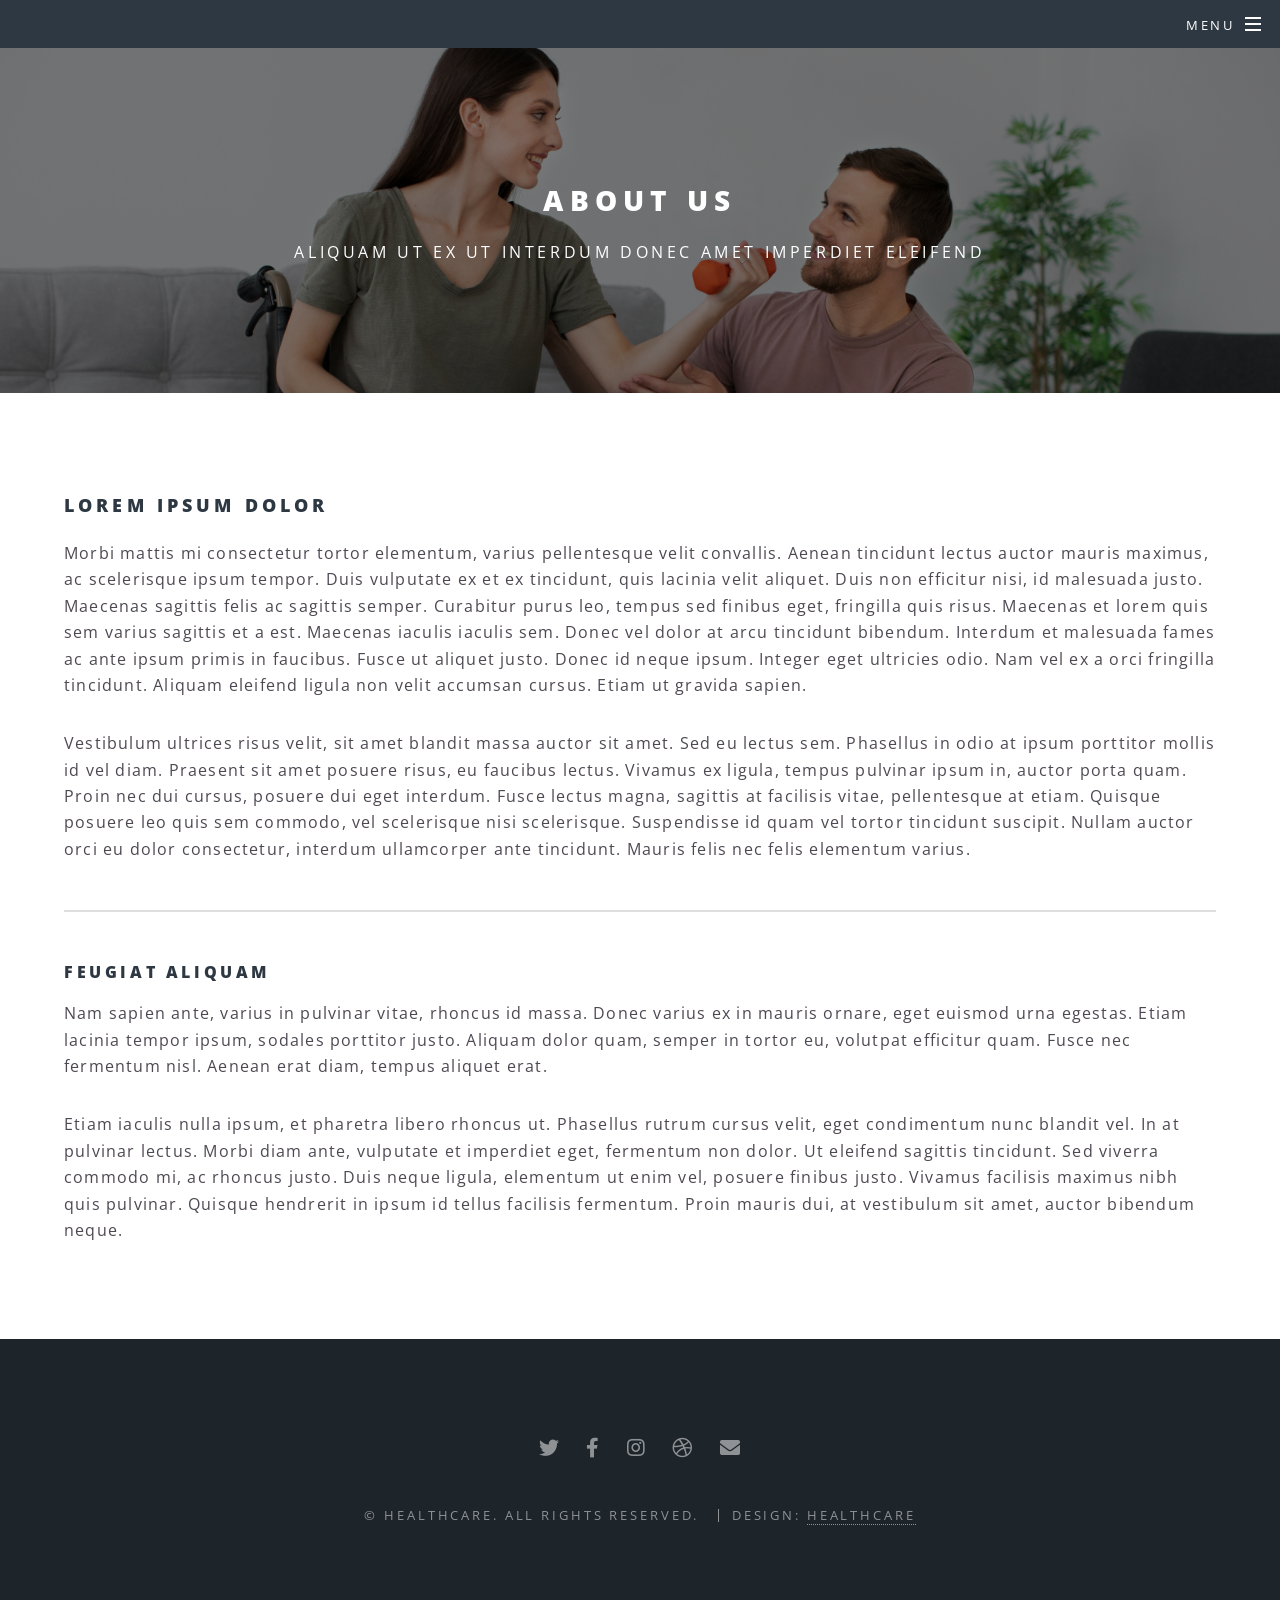
==== about.html @ cc00b28c "spectral files" ====
<!doctype html>

<html>
  <head>
    <title>Generic - Healthcare by Healthcare</title>
    <meta charset="utf-8" />
    <meta
      name="viewport"
      content="width=device-width, initial-scale=1, user-scalable=no"
    />
    <link rel="stylesheet" href="assets/css/main.css" />
    <noscript
      ><link rel="stylesheet" href="assets/css/noscript.css"
    /></noscript>
  </head>
  <body class="is-preload">
    <!-- Page Wrapper -->
    <div id="page-wrapper">
      <!-- Header -->
      <header id="header" class="alt">
        <h1><a href="index.html">Healthcare</a></h1>
        <nav id="nav">
          <ul>
            <li class="special">
              <a href="#menu" class="menuToggle"><span>Menu</span></a>
              <div id="menu">
                <ul>
                  <li><a href="index.html">Home</a></li>
                  <li><a href="about.html">About us</a></li>
                  <li><a href="contact.html">Contact us</a></li>
                </ul>
              </div>
            </li>
          </ul>
        </nav>
      </header>

      <!-- Main -->
      <article id="main">
        <header>
          <h2>About Us</h2>
          <p>Aliquam ut ex ut interdum donec amet imperdiet eleifend</p>
        </header>
        <section class="wrapper style5">
          <div class="inner">
            <h3>Lorem ipsum dolor</h3>
            <p>
              Morbi mattis mi consectetur tortor elementum, varius pellentesque
              velit convallis. Aenean tincidunt lectus auctor mauris maximus, ac
              scelerisque ipsum tempor. Duis vulputate ex et ex tincidunt, quis
              lacinia velit aliquet. Duis non efficitur nisi, id malesuada
              justo. Maecenas sagittis felis ac sagittis semper. Curabitur purus
              leo, tempus sed finibus eget, fringilla quis risus. Maecenas et
              lorem quis sem varius sagittis et a est. Maecenas iaculis iaculis
              sem. Donec vel dolor at arcu tincidunt bibendum. Interdum et
              malesuada fames ac ante ipsum primis in faucibus. Fusce ut aliquet
              justo. Donec id neque ipsum. Integer eget ultricies odio. Nam vel
              ex a orci fringilla tincidunt. Aliquam eleifend ligula non velit
              accumsan cursus. Etiam ut gravida sapien.
            </p>

            <p>
              Vestibulum ultrices risus velit, sit amet blandit massa auctor sit
              amet. Sed eu lectus sem. Phasellus in odio at ipsum porttitor
              mollis id vel diam. Praesent sit amet posuere risus, eu faucibus
              lectus. Vivamus ex ligula, tempus pulvinar ipsum in, auctor porta
              quam. Proin nec dui cursus, posuere dui eget interdum. Fusce
              lectus magna, sagittis at facilisis vitae, pellentesque at etiam.
              Quisque posuere leo quis sem commodo, vel scelerisque nisi
              scelerisque. Suspendisse id quam vel tortor tincidunt suscipit.
              Nullam auctor orci eu dolor consectetur, interdum ullamcorper ante
              tincidunt. Mauris felis nec felis elementum varius.
            </p>

            <hr />

            <h4>Feugiat aliquam</h4>
            <p>
              Nam sapien ante, varius in pulvinar vitae, rhoncus id massa. Donec
              varius ex in mauris ornare, eget euismod urna egestas. Etiam
              lacinia tempor ipsum, sodales porttitor justo. Aliquam dolor quam,
              semper in tortor eu, volutpat efficitur quam. Fusce nec fermentum
              nisl. Aenean erat diam, tempus aliquet erat.
            </p>

            <p>
              Etiam iaculis nulla ipsum, et pharetra libero rhoncus ut.
              Phasellus rutrum cursus velit, eget condimentum nunc blandit vel.
              In at pulvinar lectus. Morbi diam ante, vulputate et imperdiet
              eget, fermentum non dolor. Ut eleifend sagittis tincidunt. Sed
              viverra commodo mi, ac rhoncus justo. Duis neque ligula, elementum
              ut enim vel, posuere finibus justo. Vivamus facilisis maximus nibh
              quis pulvinar. Quisque hendrerit in ipsum id tellus facilisis
              fermentum. Proin mauris dui, at vestibulum sit amet, auctor
              bibendum neque.
            </p>
          </div>
        </section>
      </article>

      <!-- Footer -->
      <footer id="footer">
        <ul class="icons">
          <li>
            <a href="#" class="icon brands fa-twitter"
              ><span class="label">Twitter</span></a
            >
          </li>
          <li>
            <a href="#" class="icon brands fa-facebook-f"
              ><span class="label">Facebook</span></a
            >
          </li>
          <li>
            <a href="#" class="icon brands fa-instagram"
              ><span class="label">Instagram</span></a
            >
          </li>
          <li>
            <a href="#" class="icon brands fa-dribbble"
              ><span class="label">Dribbble</span></a
            >
          </li>
          <li>
            <a href="#" class="icon solid fa-envelope"
              ><span class="label">Email</span></a
            >
          </li>
        </ul>
        <ul class="copyright">
          <li>&copy; healthcare. All rights reserved.</li>
          <li>Design: <a href="#">healthcare</a></li>
        </ul>
      </footer>
    </div>

    <!-- Scripts -->
    <script src="assets/js/jquery.min.js"></script>
    <script src="assets/js/jquery.scrollex.min.js"></script>
    <script src="assets/js/jquery.scrolly.min.js"></script>
    <script src="assets/js/browser.min.js"></script>
    <script src="assets/js/breakpoints.min.js"></script>
    <script src="assets/js/util.js"></script>
    <script src="assets/js/main.js"></script>
  </body>
</html>
---- assets/css/main.css ----
@import url(fontawesome-all.min.css);
@import url('https://fonts.googleapis.com/css?family=Open+Sans:400,400italic,600,600italic,800,800italic');

/*
	Healthcare by Healthcare
	html5up.net | @ajlkn
	Free for personal and commercial use under the CCA 3.0 license (html5up.net/license)
*/

html,
body,
div,
span,
applet,
object,
iframe,
h1,
h2,
h3,
h4,
h5,
h6,
p,
blockquote,
pre,
a,
abbr,
acronym,
address,
big,
cite,
code,
del,
dfn,
em,
img,
ins,
kbd,
q,
s,
samp,
small,
strike,
strong,
sub,
sup,
tt,
var,
b,
u,
i,
center,
dl,
dt,
dd,
ol,
ul,
li,
fieldset,
form,
label,
legend,
table,
caption,
tbody,
tfoot,
thead,
tr,
th,
td,
article,
aside,
canvas,
details,
embed,
figure,
figcaption,
footer,
header,
hgroup,
menu,
nav,
output,
ruby,
section,
summary,
time,
mark,
audio,
video {
  margin: 0;
  padding: 0;
  border: 0;
  font-size: 100%;
  font: inherit;
  vertical-align: baseline;
}

article,
aside,
details,
figcaption,
figure,
footer,
header,
hgroup,
menu,
nav,
section {
  display: block;
}

body {
  line-height: 1;
}

ol,
ul {
  list-style: none;
}

blockquote,
q {
  quotes: none;
}

blockquote:before,
blockquote:after,
q:before,
q:after {
  content: '';
  content: none;
}

table {
  border-collapse: collapse;
  border-spacing: 0;
}

body {
  -webkit-text-size-adjust: none;
}

mark {
  background-color: transparent;
  color: inherit;
}

input::-moz-focus-inner {
  border: 0;
  padding: 0;
}

input,
select,
textarea {
  -moz-appearance: none;
  -webkit-appearance: none;
  -ms-appearance: none;
  appearance: none;
}

/* Basic */

@-ms-viewport {
  width: device-width;
}

html {
  box-sizing: border-box;
}

*,
*:before,
*:after {
  box-sizing: inherit;
}

body {
  background: #2e3842;
}

body.is-preload *,
body.is-preload *:before,
body.is-preload *:after {
  -moz-animation: none !important;
  -webkit-animation: none !important;
  -ms-animation: none !important;
  animation: none !important;
  -moz-transition: none !important;
  -webkit-transition: none !important;
  -ms-transition: none !important;
  transition: none !important;
}

body,
input,
select,
textarea {
  color: #fff;
  font-family: 'Open Sans', Helvetica, sans-serif;
  font-size: 15pt;
  font-weight: 400;
  letter-spacing: 0.075em;
  line-height: 1.65em;
}

@media screen and (max-width: 1680px) {
  body,
  input,
  select,
  textarea {
    font-size: 13pt;
  }
}

@media screen and (max-width: 1280px) {
  body,
  input,
  select,
  textarea {
    font-size: 12pt;
  }
}

@media screen and (max-width: 736px) {
  body,
  input,
  select,
  textarea {
    font-size: 11pt;
    letter-spacing: 0.0375em;
  }
}

a {
  -moz-transition:
    color 0.2s ease,
    border-bottom-color 0.2s ease;
  -webkit-transition:
    color 0.2s ease,
    border-bottom-color 0.2s ease;
  -ms-transition:
    color 0.2s ease,
    border-bottom-color 0.2s ease;
  transition:
    color 0.2s ease,
    border-bottom-color 0.2s ease;
  border-bottom: dotted 1px;
  color: inherit;
  text-decoration: none;
}

a:hover {
  border-bottom-color: transparent;
}

strong,
b {
  color: #fff;
  font-weight: 600;
}

em,
i {
  font-style: italic;
}

p {
  margin: 0 0 2em 0;
}

h1,
h2,
h3,
h4,
h5,
h6 {
  color: #fff;
  font-weight: 800;
  letter-spacing: 0.225em;
  line-height: 1em;
  margin: 0 0 1em 0;
  text-transform: uppercase;
}

h1 a,
h2 a,
h3 a,
h4 a,
h5 a,
h6 a {
  color: inherit;
  text-decoration: none;
}

h2 {
  font-size: 1.35em;
  line-height: 1.75em;
}

@media screen and (max-width: 736px) {
  h2 {
    font-size: 1.1em;
    line-height: 1.65em;
  }
}

h3 {
  font-size: 1.15em;
  line-height: 1.75em;
}

@media screen and (max-width: 736px) {
  h3 {
    font-size: 1em;
    line-height: 1.65em;
  }
}

h4 {
  font-size: 1em;
  line-height: 1.5em;
}

h5 {
  font-size: 0.8em;
  line-height: 1.5em;
}

h6 {
  font-size: 0.7em;
  line-height: 1.5em;
}

sub {
  font-size: 0.8em;
  position: relative;
  top: 0.5em;
}

sup {
  font-size: 0.8em;
  position: relative;
  top: -0.5em;
}

hr {
  border: 0;
  border-bottom: solid 2px #fff;
  margin: 3em 0;
}

hr.major {
  margin: 4.5em 0;
}

blockquote {
  border-left: solid 4px #fff;
  font-style: italic;
  margin: 0 0 2em 0;
  padding: 0.5em 0 0.5em 2em;
}

code {
  background: rgba(144, 144, 144, 0.25);
  border-radius: 3px;
  font-family: 'Courier New', monospace;
  font-size: 0.9em;
  letter-spacing: 0;
  margin: 0 0.25em;
  padding: 0.25em 0.65em;
}

pre {
  -webkit-overflow-scrolling: touch;
  font-family: 'Courier New', monospace;
  font-size: 0.9em;
  margin: 0 0 2em 0;
}

pre code {
  display: block;
  line-height: 1.75em;
  padding: 1em 1.5em;
  overflow-x: auto;
}

.align-left {
  text-align: left;
}

.align-center {
  text-align: center;
}

.align-right {
  text-align: right;
}

/* Row */

.row {
  display: flex;
  flex-wrap: wrap;
  box-sizing: border-box;
  align-items: stretch;
}

.row > * {
  box-sizing: border-box;
}

.row.gtr-uniform > * > :last-child {
  margin-bottom: 0;
}

.row.aln-left {
  justify-content: flex-start;
}

.row.aln-center {
  justify-content: center;
}

.row.aln-right {
  justify-content: flex-end;
}

.row.aln-top {
  align-items: flex-start;
}

.row.aln-middle {
  align-items: center;
}

.row.aln-bottom {
  align-items: flex-end;
}

.row > .imp {
  order: -1;
}

.row > .col-1 {
  width: 8.33333%;
}

.row > .off-1 {
  margin-left: 8.33333%;
}

.row > .col-2 {
  width: 16.66667%;
}

.row > .off-2 {
  margin-left: 16.66667%;
}

.row > .col-3 {
  width: 25%;
}

.row > .off-3 {
  margin-left: 25%;
}

.row > .col-4 {
  width: 33.33333%;
}

.row > .off-4 {
  margin-left: 33.33333%;
}

.row > .col-5 {
  width: 41.66667%;
}

.row > .off-5 {
  margin-left: 41.66667%;
}

.row > .col-6 {
  width: 50%;
}

.row > .off-6 {
  margin-left: 50%;
}

.row > .col-7 {
  width: 58.33333%;
}

.row > .off-7 {
  margin-left: 58.33333%;
}

.row > .col-8 {
  width: 66.66667%;
}

.row > .off-8 {
  margin-left: 66.66667%;
}

.row > .col-9 {
  width: 75%;
}

.row > .off-9 {
  margin-left: 75%;
}

.row > .col-10 {
  width: 83.33333%;
}

.row > .off-10 {
  margin-left: 83.33333%;
}

.row > .col-11 {
  width: 91.66667%;
}

.row > .off-11 {
  margin-left: 91.66667%;
}

.row > .col-12 {
  width: 100%;
}

.row > .off-12 {
  margin-left: 100%;
}

.row.gtr-0 {
  margin-top: 0;
  margin-left: 0em;
}

.row.gtr-0 > * {
  padding: 0 0 0 0em;
}

.row.gtr-0.gtr-uniform {
  margin-top: 0em;
}

.row.gtr-0.gtr-uniform > * {
  padding-top: 0em;
}

.row.gtr-25 {
  margin-top: 0;
  margin-left: -0.375em;
}

.row.gtr-25 > * {
  padding: 0 0 0 0.375em;
}

.row.gtr-25.gtr-uniform {
  margin-top: -0.375em;
}

.row.gtr-25.gtr-uniform > * {
  padding-top: 0.375em;
}

.row.gtr-50 {
  margin-top: 0;
  margin-left: -0.75em;
}

.row.gtr-50 > * {
  padding: 0 0 0 0.75em;
}

.row.gtr-50.gtr-uniform {
  margin-top: -0.75em;
}

.row.gtr-50.gtr-uniform > * {
  padding-top: 0.75em;
}

.row {
  margin-top: 0;
  margin-left: -1.5em;
}

.row > * {
  padding: 0 0 0 1.5em;
}

.row.gtr-uniform {
  margin-top: -1.5em;
}

.row.gtr-uniform > * {
  padding-top: 1.5em;
}

.row.gtr-150 {
  margin-top: 0;
  margin-left: -2.25em;
}

.row.gtr-150 > * {
  padding: 0 0 0 2.25em;
}

.row.gtr-150.gtr-uniform {
  margin-top: -2.25em;
}

.row.gtr-150.gtr-uniform > * {
  padding-top: 2.25em;
}

.row.gtr-200 {
  margin-top: 0;
  margin-left: -3em;
}

.row.gtr-200 > * {
  padding: 0 0 0 3em;
}

.row.gtr-200.gtr-uniform {
  margin-top: -3em;
}

.row.gtr-200.gtr-uniform > * {
  padding-top: 3em;
}

@media screen and (max-width: 1680px) {
  .row {
    display: flex;
    flex-wrap: wrap;
    box-sizing: border-box;
    align-items: stretch;
  }

  .row > * {
    box-sizing: border-box;
  }

  .row.gtr-uniform > * > :last-child {
    margin-bottom: 0;
  }

  .row.aln-left {
    justify-content: flex-start;
  }

  .row.aln-center {
    justify-content: center;
  }

  .row.aln-right {
    justify-content: flex-end;
  }

  .row.aln-top {
    align-items: flex-start;
  }

  .row.aln-middle {
    align-items: center;
  }

  .row.aln-bottom {
    align-items: flex-end;
  }

  .row > .imp-xlarge {
    order: -1;
  }

  .row > .col-1-xlarge {
    width: 8.33333%;
  }

  .row > .off-1-xlarge {
    margin-left: 8.33333%;
  }

  .row > .col-2-xlarge {
    width: 16.66667%;
  }

  .row > .off-2-xlarge {
    margin-left: 16.66667%;
  }

  .row > .col-3-xlarge {
    width: 25%;
  }

  .row > .off-3-xlarge {
    margin-left: 25%;
  }

  .row > .col-4-xlarge {
    width: 33.33333%;
  }

  .row > .off-4-xlarge {
    margin-left: 33.33333%;
  }

  .row > .col-5-xlarge {
    width: 41.66667%;
  }

  .row > .off-5-xlarge {
    margin-left: 41.66667%;
  }

  .row > .col-6-xlarge {
    width: 50%;
  }

  .row > .off-6-xlarge {
    margin-left: 50%;
  }

  .row > .col-7-xlarge {
    width: 58.33333%;
  }

  .row > .off-7-xlarge {
    margin-left: 58.33333%;
  }

  .row > .col-8-xlarge {
    width: 66.66667%;
  }

  .row > .off-8-xlarge {
    margin-left: 66.66667%;
  }

  .row > .col-9-xlarge {
    width: 75%;
  }

  .row > .off-9-xlarge {
    margin-left: 75%;
  }

  .row > .col-10-xlarge {
    width: 83.33333%;
  }

  .row > .off-10-xlarge {
    margin-left: 83.33333%;
  }

  .row > .col-11-xlarge {
    width: 91.66667%;
  }

  .row > .off-11-xlarge {
    margin-left: 91.66667%;
  }

  .row > .col-12-xlarge {
    width: 100%;
  }

  .row > .off-12-xlarge {
    margin-left: 100%;
  }

  .row.gtr-0 {
    margin-top: 0;
    margin-left: 0em;
  }

  .row.gtr-0 > * {
    padding: 0 0 0 0em;
  }

  .row.gtr-0.gtr-uniform {
    margin-top: 0em;
  }

  .row.gtr-0.gtr-uniform > * {
    padding-top: 0em;
  }

  .row.gtr-25 {
    margin-top: 0;
    margin-left: -0.375em;
  }

  .row.gtr-25 > * {
    padding: 0 0 0 0.375em;
  }

  .row.gtr-25.gtr-uniform {
    margin-top: -0.375em;
  }

  .row.gtr-25.gtr-uniform > * {
    padding-top: 0.375em;
  }

  .row.gtr-50 {
    margin-top: 0;
    margin-left: -0.75em;
  }

  .row.gtr-50 > * {
    padding: 0 0 0 0.75em;
  }

  .row.gtr-50.gtr-uniform {
    margin-top: -0.75em;
  }

  .row.gtr-50.gtr-uniform > * {
    padding-top: 0.75em;
  }

  .row {
    margin-top: 0;
    margin-left: -1.5em;
  }

  .row > * {
    padding: 0 0 0 1.5em;
  }

  .row.gtr-uniform {
    margin-top: -1.5em;
  }

  .row.gtr-uniform > * {
    padding-top: 1.5em;
  }

  .row.gtr-150 {
    margin-top: 0;
    margin-left: -2.25em;
  }

  .row.gtr-150 > * {
    padding: 0 0 0 2.25em;
  }

  .row.gtr-150.gtr-uniform {
    margin-top: -2.25em;
  }

  .row.gtr-150.gtr-uniform > * {
    padding-top: 2.25em;
  }

  .row.gtr-200 {
    margin-top: 0;
    margin-left: -3em;
  }

  .row.gtr-200 > * {
    padding: 0 0 0 3em;
  }

  .row.gtr-200.gtr-uniform {
    margin-top: -3em;
  }

  .row.gtr-200.gtr-uniform > * {
    padding-top: 3em;
  }
}

@media screen and (max-width: 1280px) {
  .row {
    display: flex;
    flex-wrap: wrap;
    box-sizing: border-box;
    align-items: stretch;
  }

  .row > * {
    box-sizing: border-box;
  }

  .row.gtr-uniform > * > :last-child {
    margin-bottom: 0;
  }

  .row.aln-left {
    justify-content: flex-start;
  }

  .row.aln-center {
    justify-content: center;
  }

  .row.aln-right {
    justify-content: flex-end;
  }

  .row.aln-top {
    align-items: flex-start;
  }

  .row.aln-middle {
    align-items: center;
  }

  .row.aln-bottom {
    align-items: flex-end;
  }

  .row > .imp-large {
    order: -1;
  }

  .row > .col-1-large {
    width: 8.33333%;
  }

  .row > .off-1-large {
    margin-left: 8.33333%;
  }

  .row > .col-2-large {
    width: 16.66667%;
  }

  .row > .off-2-large {
    margin-left: 16.66667%;
  }

  .row > .col-3-large {
    width: 25%;
  }

  .row > .off-3-large {
    margin-left: 25%;
  }

  .row > .col-4-large {
    width: 33.33333%;
  }

  .row > .off-4-large {
    margin-left: 33.33333%;
  }

  .row > .col-5-large {
    width: 41.66667%;
  }

  .row > .off-5-large {
    margin-left: 41.66667%;
  }

  .row > .col-6-large {
    width: 50%;
  }

  .row > .off-6-large {
    margin-left: 50%;
  }

  .row > .col-7-large {
    width: 58.33333%;
  }

  .row > .off-7-large {
    margin-left: 58.33333%;
  }

  .row > .col-8-large {
    width: 66.66667%;
  }

  .row > .off-8-large {
    margin-left: 66.66667%;
  }

  .row > .col-9-large {
    width: 75%;
  }

  .row > .off-9-large {
    margin-left: 75%;
  }

  .row > .col-10-large {
    width: 83.33333%;
  }

  .row > .off-10-large {
    margin-left: 83.33333%;
  }

  .row > .col-11-large {
    width: 91.66667%;
  }

  .row > .off-11-large {
    margin-left: 91.66667%;
  }

  .row > .col-12-large {
    width: 100%;
  }

  .row > .off-12-large {
    margin-left: 100%;
  }

  .row.gtr-0 {
    margin-top: 0;
    margin-left: 0em;
  }

  .row.gtr-0 > * {
    padding: 0 0 0 0em;
  }

  .row.gtr-0.gtr-uniform {
    margin-top: 0em;
  }

  .row.gtr-0.gtr-uniform > * {
    padding-top: 0em;
  }

  .row.gtr-25 {
    margin-top: 0;
    margin-left: -0.375em;
  }

  .row.gtr-25 > * {
    padding: 0 0 0 0.375em;
  }

  .row.gtr-25.gtr-uniform {
    margin-top: -0.375em;
  }

  .row.gtr-25.gtr-uniform > * {
    padding-top: 0.375em;
  }

  .row.gtr-50 {
    margin-top: 0;
    margin-left: -0.75em;
  }

  .row.gtr-50 > * {
    padding: 0 0 0 0.75em;
  }

  .row.gtr-50.gtr-uniform {
    margin-top: -0.75em;
  }

  .row.gtr-50.gtr-uniform > * {
    padding-top: 0.75em;
  }

  .row {
    margin-top: 0;
    margin-left: -1.5em;
  }

  .row > * {
    padding: 0 0 0 1.5em;
  }

  .row.gtr-uniform {
    margin-top: -1.5em;
  }

  .row.gtr-uniform > * {
    padding-top: 1.5em;
  }

  .row.gtr-150 {
    margin-top: 0;
    margin-left: -2.25em;
  }

  .row.gtr-150 > * {
    padding: 0 0 0 2.25em;
  }

  .row.gtr-150.gtr-uniform {
    margin-top: -2.25em;
  }

  .row.gtr-150.gtr-uniform > * {
    padding-top: 2.25em;
  }

  .row.gtr-200 {
    margin-top: 0;
    margin-left: -3em;
  }

  .row.gtr-200 > * {
    padding: 0 0 0 3em;
  }

  .row.gtr-200.gtr-uniform {
    margin-top: -3em;
  }

  .row.gtr-200.gtr-uniform > * {
    padding-top: 3em;
  }
}

@media screen and (max-width: 980px) {
  .row {
    display: flex;
    flex-wrap: wrap;
    box-sizing: border-box;
    align-items: stretch;
  }

  .row > * {
    box-sizing: border-box;
  }

  .row.gtr-uniform > * > :last-child {
    margin-bottom: 0;
  }

  .row.aln-left {
    justify-content: flex-start;
  }

  .row.aln-center {
    justify-content: center;
  }

  .row.aln-right {
    justify-content: flex-end;
  }

  .row.aln-top {
    align-items: flex-start;
  }

  .row.aln-middle {
    align-items: center;
  }

  .row.aln-bottom {
    align-items: flex-end;
  }

  .row > .imp-medium {
    order: -1;
  }

  .row > .col-1-medium {
    width: 8.33333%;
  }

  .row > .off-1-medium {
    margin-left: 8.33333%;
  }

  .row > .col-2-medium {
    width: 16.66667%;
  }

  .row > .off-2-medium {
    margin-left: 16.66667%;
  }

  .row > .col-3-medium {
    width: 25%;
  }

  .row > .off-3-medium {
    margin-left: 25%;
  }

  .row > .col-4-medium {
    width: 33.33333%;
  }

  .row > .off-4-medium {
    margin-left: 33.33333%;
  }

  .row > .col-5-medium {
    width: 41.66667%;
  }

  .row > .off-5-medium {
    margin-left: 41.66667%;
  }

  .row > .col-6-medium {
    width: 50%;
  }

  .row > .off-6-medium {
    margin-left: 50%;
  }

  .row > .col-7-medium {
    width: 58.33333%;
  }

  .row > .off-7-medium {
    margin-left: 58.33333%;
  }

  .row > .col-8-medium {
    width: 66.66667%;
  }

  .row > .off-8-medium {
    margin-left: 66.66667%;
  }

  .row > .col-9-medium {
    width: 75%;
  }

  .row > .off-9-medium {
    margin-left: 75%;
  }

  .row > .col-10-medium {
    width: 83.33333%;
  }

  .row > .off-10-medium {
    margin-left: 83.33333%;
  }

  .row > .col-11-medium {
    width: 91.66667%;
  }

  .row > .off-11-medium {
    margin-left: 91.66667%;
  }

  .row > .col-12-medium {
    width: 100%;
  }

  .row > .off-12-medium {
    margin-left: 100%;
  }

  .row.gtr-0 {
    margin-top: 0;
    margin-left: 0em;
  }

  .row.gtr-0 > * {
    padding: 0 0 0 0em;
  }

  .row.gtr-0.gtr-uniform {
    margin-top: 0em;
  }

  .row.gtr-0.gtr-uniform > * {
    padding-top: 0em;
  }

  .row.gtr-25 {
    margin-top: 0;
    margin-left: -0.375em;
  }

  .row.gtr-25 > * {
    padding: 0 0 0 0.375em;
  }

  .row.gtr-25.gtr-uniform {
    margin-top: -0.375em;
  }

  .row.gtr-25.gtr-uniform > * {
    padding-top: 0.375em;
  }

  .row.gtr-50 {
    margin-top: 0;
    margin-left: -0.75em;
  }

  .row.gtr-50 > * {
    padding: 0 0 0 0.75em;
  }

  .row.gtr-50.gtr-uniform {
    margin-top: -0.75em;
  }

  .row.gtr-50.gtr-uniform > * {
    padding-top: 0.75em;
  }

  .row {
    margin-top: 0;
    margin-left: -1.5em;
  }

  .row > * {
    padding: 0 0 0 1.5em;
  }

  .row.gtr-uniform {
    margin-top: -1.5em;
  }

  .row.gtr-uniform > * {
    padding-top: 1.5em;
  }

  .row.gtr-150 {
    margin-top: 0;
    margin-left: -2.25em;
  }

  .row.gtr-150 > * {
    padding: 0 0 0 2.25em;
  }

  .row.gtr-150.gtr-uniform {
    margin-top: -2.25em;
  }

  .row.gtr-150.gtr-uniform > * {
    padding-top: 2.25em;
  }

  .row.gtr-200 {
    margin-top: 0;
    margin-left: -3em;
  }

  .row.gtr-200 > * {
    padding: 0 0 0 3em;
  }

  .row.gtr-200.gtr-uniform {
    margin-top: -3em;
  }

  .row.gtr-200.gtr-uniform > * {
    padding-top: 3em;
  }
}

@media screen and (max-width: 736px) {
  .row {
    display: flex;
    flex-wrap: wrap;
    box-sizing: border-box;
    align-items: stretch;
  }

  .row > * {
    box-sizing: border-box;
  }

  .row.gtr-uniform > * > :last-child {
    margin-bottom: 0;
  }

  .row.aln-left {
    justify-content: flex-start;
  }

  .row.aln-center {
    justify-content: center;
  }

  .row.aln-right {
    justify-content: flex-end;
  }

  .row.aln-top {
    align-items: flex-start;
  }

  .row.aln-middle {
    align-items: center;
  }

  .row.aln-bottom {
    align-items: flex-end;
  }

  .row > .imp-small {
    order: -1;
  }

  .row > .col-1-small {
    width: 8.33333%;
  }

  .row > .off-1-small {
    margin-left: 8.33333%;
  }

  .row > .col-2-small {
    width: 16.66667%;
  }

  .row > .off-2-small {
    margin-left: 16.66667%;
  }

  .row > .col-3-small {
    width: 25%;
  }

  .row > .off-3-small {
    margin-left: 25%;
  }

  .row > .col-4-small {
    width: 33.33333%;
  }

  .row > .off-4-small {
    margin-left: 33.33333%;
  }

  .row > .col-5-small {
    width: 41.66667%;
  }

  .row > .off-5-small {
    margin-left: 41.66667%;
  }

  .row > .col-6-small {
    width: 50%;
  }

  .row > .off-6-small {
    margin-left: 50%;
  }

  .row > .col-7-small {
    width: 58.33333%;
  }

  .row > .off-7-small {
    margin-left: 58.33333%;
  }

  .row > .col-8-small {
    width: 66.66667%;
  }

  .row > .off-8-small {
    margin-left: 66.66667%;
  }

  .row > .col-9-small {
    width: 75%;
  }

  .row > .off-9-small {
    margin-left: 75%;
  }

  .row > .col-10-small {
    width: 83.33333%;
  }

  .row > .off-10-small {
    margin-left: 83.33333%;
  }

  .row > .col-11-small {
    width: 91.66667%;
  }

  .row > .off-11-small {
    margin-left: 91.66667%;
  }

  .row > .col-12-small {
    width: 100%;
  }

  .row > .off-12-small {
    margin-left: 100%;
  }

  .row.gtr-0 {
    margin-top: 0;
    margin-left: 0em;
  }

  .row.gtr-0 > * {
    padding: 0 0 0 0em;
  }

  .row.gtr-0.gtr-uniform {
    margin-top: 0em;
  }

  .row.gtr-0.gtr-uniform > * {
    padding-top: 0em;
  }

  .row.gtr-25 {
    margin-top: 0;
    margin-left: -0.375em;
  }

  .row.gtr-25 > * {
    padding: 0 0 0 0.375em;
  }

  .row.gtr-25.gtr-uniform {
    margin-top: -0.375em;
  }

  .row.gtr-25.gtr-uniform > * {
    padding-top: 0.375em;
  }

  .row.gtr-50 {
    margin-top: 0;
    margin-left: -0.75em;
  }

  .row.gtr-50 > * {
    padding: 0 0 0 0.75em;
  }

  .row.gtr-50.gtr-uniform {
    margin-top: -0.75em;
  }

  .row.gtr-50.gtr-uniform > * {
    padding-top: 0.75em;
  }

  .row {
    margin-top: 0;
    margin-left: -1.5em;
  }

  .row > * {
    padding: 0 0 0 1.5em;
  }

  .row.gtr-uniform {
    margin-top: -1.5em;
  }

  .row.gtr-uniform > * {
    padding-top: 1.5em;
  }

  .row.gtr-150 {
    margin-top: 0;
    margin-left: -2.25em;
  }

  .row.gtr-150 > * {
    padding: 0 0 0 2.25em;
  }

  .row.gtr-150.gtr-uniform {
    margin-top: -2.25em;
  }

  .row.gtr-150.gtr-uniform > * {
    padding-top: 2.25em;
  }

  .row.gtr-200 {
    margin-top: 0;
    margin-left: -3em;
  }

  .row.gtr-200 > * {
    padding: 0 0 0 3em;
  }

  .row.gtr-200.gtr-uniform {
    margin-top: -3em;
  }

  .row.gtr-200.gtr-uniform > * {
    padding-top: 3em;
  }
}

@media screen and (max-width: 480px) {
  .row {
    display: flex;
    flex-wrap: wrap;
    box-sizing: border-box;
    align-items: stretch;
  }

  .row > * {
    box-sizing: border-box;
  }

  .row.gtr-uniform > * > :last-child {
    margin-bottom: 0;
  }

  .row.aln-left {
    justify-content: flex-start;
  }

  .row.aln-center {
    justify-content: center;
  }

  .row.aln-right {
    justify-content: flex-end;
  }

  .row.aln-top {
    align-items: flex-start;
  }

  .row.aln-middle {
    align-items: center;
  }

  .row.aln-bottom {
    align-items: flex-end;
  }

  .row > .imp-xsmall {
    order: -1;
  }

  .row > .col-1-xsmall {
    width: 8.33333%;
  }

  .row > .off-1-xsmall {
    margin-left: 8.33333%;
  }

  .row > .col-2-xsmall {
    width: 16.66667%;
  }

  .row > .off-2-xsmall {
    margin-left: 16.66667%;
  }

  .row > .col-3-xsmall {
    width: 25%;
  }

  .row > .off-3-xsmall {
    margin-left: 25%;
  }

  .row > .col-4-xsmall {
    width: 33.33333%;
  }

  .row > .off-4-xsmall {
    margin-left: 33.33333%;
  }

  .row > .col-5-xsmall {
    width: 41.66667%;
  }

  .row > .off-5-xsmall {
    margin-left: 41.66667%;
  }

  .row > .col-6-xsmall {
    width: 50%;
  }

  .row > .off-6-xsmall {
    margin-left: 50%;
  }

  .row > .col-7-xsmall {
    width: 58.33333%;
  }

  .row > .off-7-xsmall {
    margin-left: 58.33333%;
  }

  .row > .col-8-xsmall {
    width: 66.66667%;
  }

  .row > .off-8-xsmall {
    margin-left: 66.66667%;
  }

  .row > .col-9-xsmall {
    width: 75%;
  }

  .row > .off-9-xsmall {
    margin-left: 75%;
  }

  .row > .col-10-xsmall {
    width: 83.33333%;
  }

  .row > .off-10-xsmall {
    margin-left: 83.33333%;
  }

  .row > .col-11-xsmall {
    width: 91.66667%;
  }

  .row > .off-11-xsmall {
    margin-left: 91.66667%;
  }

  .row > .col-12-xsmall {
    width: 100%;
  }

  .row > .off-12-xsmall {
    margin-left: 100%;
  }

  .row.gtr-0 {
    margin-top: 0;
    margin-left: 0em;
  }

  .row.gtr-0 > * {
    padding: 0 0 0 0em;
  }

  .row.gtr-0.gtr-uniform {
    margin-top: 0em;
  }

  .row.gtr-0.gtr-uniform > * {
    padding-top: 0em;
  }

  .row.gtr-25 {
    margin-top: 0;
    margin-left: -0.375em;
  }

  .row.gtr-25 > * {
    padding: 0 0 0 0.375em;
  }

  .row.gtr-25.gtr-uniform {
    margin-top: -0.375em;
  }

  .row.gtr-25.gtr-uniform > * {
    padding-top: 0.375em;
  }

  .row.gtr-50 {
    margin-top: 0;
    margin-left: -0.75em;
  }

  .row.gtr-50 > * {
    padding: 0 0 0 0.75em;
  }

  .row.gtr-50.gtr-uniform {
    margin-top: -0.75em;
  }

  .row.gtr-50.gtr-uniform > * {
    padding-top: 0.75em;
  }

  .row {
    margin-top: 0;
    margin-left: -1.5em;
  }

  .row > * {
    padding: 0 0 0 1.5em;
  }

  .row.gtr-uniform {
    margin-top: -1.5em;
  }

  .row.gtr-uniform > * {
    padding-top: 1.5em;
  }

  .row.gtr-150 {
    margin-top: 0;
    margin-left: -2.25em;
  }

  .row.gtr-150 > * {
    padding: 0 0 0 2.25em;
  }

  .row.gtr-150.gtr-uniform {
    margin-top: -2.25em;
  }

  .row.gtr-150.gtr-uniform > * {
    padding-top: 2.25em;
  }

  .row.gtr-200 {
    margin-top: 0;
    margin-left: -3em;
  }

  .row.gtr-200 > * {
    padding: 0 0 0 3em;
  }

  .row.gtr-200.gtr-uniform {
    margin-top: -3em;
  }

  .row.gtr-200.gtr-uniform > * {
    padding-top: 3em;
  }
}

/* Section/Article */

section.special,
article.special {
  text-align: center;
}

header p {
  color: rgba(255, 255, 255, 0.5);
  position: relative;
  top: -0.25em;
}

header h3 + p {
  font-size: 1.1em;
}

header h4 + p,
header h5 + p,
header h6 + p {
  font-size: 0.9em;
}

header.major {
  margin: 0 0 3.5em 0;
}

header.major h2,
header.major h3,
header.major h4,
header.major h5,
header.major h6 {
  border-bottom: solid 2px #fff;
  display: inline-block;
  padding-bottom: 1em;
  position: relative;
}

header.major h2:after,
header.major h3:after,
header.major h4:after,
header.major h5:after,
header.major h6:after {
  content: '';
  display: block;
  height: 1px;
}

header.major p {
  color: #fff;
  top: 0;
}

@media screen and (max-width: 736px) {
  header.major {
    margin: 0 0 2em 0;
  }
}

@media screen and (max-width: 980px) {
  header br {
    display: none;
  }
}

/* Form */

form {
  margin: 0 0 2em 0;
}

label {
  color: #fff;
  display: block;
  font-size: 0.9em;
  font-weight: 600;
  margin: 0 0 1em 0;
}

input[type='text'],
input[type='password'],
input[type='email'],
select,
textarea {
  -moz-appearance: none;
  -webkit-appearance: none;
  -ms-appearance: none;
  appearance: none;
  background-color: rgba(144, 144, 144, 0.25);
  border-radius: 3px;
  border: none;
  color: inherit;
  display: block;
  outline: 0;
  padding: 0 1em;
  text-decoration: none;
  width: 100%;
}

input[type='text']:invalid,
input[type='password']:invalid,
input[type='email']:invalid,
select:invalid,
textarea:invalid {
  box-shadow: none;
}

input[type='text']:focus,
input[type='password']:focus,
input[type='email']:focus,
select:focus,
textarea:focus {
  box-shadow: 0 0 0 2px #21b2a6;
}

select {
  background-size: 1.25em;
  background-repeat: no-repeat;
  background-position: calc(100% - 1em) center;
  height: 2.75em;
  padding-right: 2.75em;
  text-overflow: ellipsis;
}

select:focus::-ms-value {
  background-color: transparent;
}

select::-ms-expand {
  display: none;
}

input[type='text'],
input[type='password'],
input[type='email'],
select {
  height: 2.75em;
}

textarea {
  padding: 0.75em 1em;
}

input[type='checkbox'],
input[type='radio'] {
  -moz-appearance: none;
  -webkit-appearance: none;
  -ms-appearance: none;
  appearance: none;
  display: block;
  float: left;
  margin-right: -2em;
  opacity: 0;
  width: 1em;
  z-index: -1;
}

input[type='checkbox'] + label,
input[type='radio'] + label {
  text-decoration: none;
  color: #fff;
  cursor: pointer;
  display: inline-block;
  font-size: 1em;
  font-weight: 400;
  padding-left: 2.4em;
  padding-right: 0.75em;
  position: relative;
}

input[type='checkbox'] + label:before,
input[type='radio'] + label:before {
  -moz-osx-font-smoothing: grayscale;
  -webkit-font-smoothing: antialiased;
  display: inline-block;
  font-style: normal;
  font-variant: normal;
  text-rendering: auto;
  line-height: 1;
  text-transform: none !important;
  font-family: 'Font Awesome 5 Free';
  font-weight: 900;
}

input[type='checkbox'] + label:before,
input[type='radio'] + label:before {
  background: rgba(144, 144, 144, 0.25);
  border-radius: 3px;
  content: '';
  display: inline-block;
  font-size: 0.8em;
  height: 2.0625em;
  left: 0;
  line-height: 2.0625em;
  position: absolute;
  text-align: center;
  top: 0;
  width: 2.0625em;
}

input[type='checkbox']:checked + label:before,
input[type='radio']:checked + label:before {
  background: #2e3842;
  color: #fff;
  content: '\f00c';
}

input[type='checkbox']:focus + label:before,
input[type='radio']:focus + label:before {
  box-shadow: 0 0 0 2px #21b2a6;
}

input[type='checkbox'] + label:before {
  border-radius: 3px;
}

input[type='radio'] + label:before {
  border-radius: 100%;
}

::-webkit-input-placeholder {
  color: rgba(255, 255, 255, 0.5) !important;
  opacity: 1;
}

:-moz-placeholder {
  color: rgba(255, 255, 255, 0.5) !important;
  opacity: 1;
}

::-moz-placeholder {
  color: rgba(255, 255, 255, 0.5) !important;
  opacity: 1;
}

:-ms-input-placeholder {
  color: rgba(255, 255, 255, 0.5) !important;
  opacity: 1;
}

/* Box */

.box {
  border-radius: 3px;
  border: solid 2px #fff;
  margin-bottom: 2em;
  padding: 1.5em;
}

.box > :last-child,
.box > :last-child > :last-child,
.box > :last-child > :last-child > :last-child {
  margin-bottom: 0;
}

.box.alt {
  border: 0;
  border-radius: 0;
  padding: 0;
}

/* Icon */

.icon {
  text-decoration: none;
  border-bottom: none;
  position: relative;
}

.icon:before {
  -moz-osx-font-smoothing: grayscale;
  -webkit-font-smoothing: antialiased;
  display: inline-block;
  font-style: normal;
  font-variant: normal;
  text-rendering: auto;
  line-height: 1;
  text-transform: none !important;
  font-family: 'Font Awesome 5 Free';
  font-weight: 400;
}

.icon > .label {
  display: none;
}

.icon:before {
  line-height: inherit;
}

.icon.solid:before {
  font-weight: 900;
}

.icon.brands:before {
  font-family: 'Font Awesome 5 Brands';
}

.icon.major {
  -moz-transform: rotate(-45deg);
  -webkit-transform: rotate(-45deg);
  -ms-transform: rotate(-45deg);
  transform: rotate(-45deg);
  border-radius: 3px;
  border: solid 2px #fff;
  display: inline-block;
  font-size: 1.35em;
  height: calc(3em + 2px);
  line-height: 3em;
  text-align: center;
  width: calc(3em + 2px);
}

.icon.major:before {
  -moz-transform: rotate(45deg);
  -webkit-transform: rotate(45deg);
  -ms-transform: rotate(45deg);
  transform: rotate(45deg);
  display: inline-block;
  font-size: 1.5em;
}

@media screen and (max-width: 736px) {
  .icon.major {
    font-size: 1em;
  }
}

.icon.style1 {
  color: #00ffcc;
}

.icon.style2 {
  color: #00f0ff;
}

.icon.style3 {
  color: #76ddff;
}

/* Image */

.image {
  border-radius: 3px;
  border: 0;
  display: inline-block;
  position: relative;
}

.image img {
  border-radius: 3px;
  display: block;
}

.image.left {
  float: left;
  margin: 0 2em 2em 0;
  top: 0.25em;
}

.image.right {
  float: right;
  margin: 0 0 2em 2em;
  top: 0.25em;
}

.image.left,
.image.right {
  max-width: 40%;
}

.image.left img,
.image.right img {
  width: 100%;
}

.image.fit {
  display: block;
  margin: 0 0 2em 0;
  width: 100%;
}

.image.fit img {
  width: 100%;
}

/* List */

ol {
  list-style: decimal;
  margin: 0 0 2em 0;
  padding-left: 1.25em;
}

ol li {
  padding-left: 0.25em;
}

ul {
  list-style: disc;
  margin: 0 0 2em 0;
  padding-left: 1em;
}

ul li {
  padding-left: 0.5em;
}

ul.alt {
  list-style: none;
  padding-left: 0;
}

ul.alt li {
  border-top: solid 1px #fff;
  padding: 0.5em 0;
}

ul.alt li:first-child {
  border-top: 0;
  padding-top: 0;
}

dl {
  margin: 0 0 2em 0;
}

/* Actions */

ul.actions {
  display: -moz-flex;
  display: -webkit-flex;
  display: -ms-flex;
  display: flex;
  cursor: default;
  list-style: none;
  margin-left: -1em;
  padding-left: 0;
}

ul.actions li {
  padding: 0 0 0 1em;
  vertical-align: middle;
}

ul.actions.special {
  -moz-justify-content: center;
  -webkit-justify-content: center;
  -ms-justify-content: center;
  justify-content: center;
  width: 100%;
  margin-left: 0;
}

ul.actions.special li:first-child {
  padding-left: 0;
}

ul.actions.stacked {
  -moz-flex-direction: column;
  -webkit-flex-direction: column;
  -ms-flex-direction: column;
  flex-direction: column;
  margin-left: 0;
}

ul.actions.stacked li {
  padding: 1em 0 0 0;
}

ul.actions.stacked li:first-child {
  padding-top: 0;
}

ul.actions.fit {
  width: calc(100% + 1em);
}

ul.actions.fit li {
  -moz-flex-grow: 1;
  -webkit-flex-grow: 1;
  -ms-flex-grow: 1;
  flex-grow: 1;
  -moz-flex-shrink: 1;
  -webkit-flex-shrink: 1;
  -ms-flex-shrink: 1;
  flex-shrink: 1;
  width: 100%;
}

ul.actions.fit li > * {
  width: 100%;
}

ul.actions.fit.stacked {
  width: 100%;
}

@media screen and (max-width: 480px) {
  ul.actions:not(.fixed) {
    -moz-flex-direction: column;
    -webkit-flex-direction: column;
    -ms-flex-direction: column;
    flex-direction: column;
    margin-left: 0;
    width: 100% !important;
  }

  ul.actions:not(.fixed) li {
    -moz-flex-grow: 1;
    -webkit-flex-grow: 1;
    -ms-flex-grow: 1;
    flex-grow: 1;
    -moz-flex-shrink: 1;
    -webkit-flex-shrink: 1;
    -ms-flex-shrink: 1;
    flex-shrink: 1;
    padding: 1em 0 0 0;
    text-align: center;
    width: 100%;
  }

  ul.actions:not(.fixed) li > * {
    width: 100%;
  }

  ul.actions:not(.fixed) li:first-child {
    padding-top: 0;
  }

  ul.actions:not(.fixed) li input[type='submit'],
  ul.actions:not(.fixed) li input[type='reset'],
  ul.actions:not(.fixed) li input[type='button'],
  ul.actions:not(.fixed) li button,
  ul.actions:not(.fixed) li .button {
    width: 100%;
  }

  ul.actions:not(.fixed) li input[type='submit'].icon:before,
  ul.actions:not(.fixed) li input[type='reset'].icon:before,
  ul.actions:not(.fixed) li input[type='button'].icon:before,
  ul.actions:not(.fixed) li button.icon:before,
  ul.actions:not(.fixed) li .button.icon:before {
    margin-left: -0.5em;
  }
}

/* Icons */

ul.icons {
  cursor: default;
  list-style: none;
  padding-left: 0;
}

ul.icons li {
  display: inline-block;
  padding: 0 1em 0 0;
}

ul.icons li:last-child {
  padding-right: 0 !important;
}

ul.icons.major {
  padding: 1em 0;
}

ul.icons.major li {
  padding-right: 3.5em;
}

@media screen and (max-width: 736px) {
  ul.icons.major li {
    padding: 0 1em !important;
  }
}

/* Table */

.table-wrapper {
  -webkit-overflow-scrolling: touch;
  overflow-x: auto;
}

table {
  margin: 0 0 2em 0;
  width: 100%;
}

table tbody tr {
  border: solid 1px #fff;
  border-left: 0;
  border-right: 0;
}

table tbody tr:nth-child(2n + 1) {
  background-color: rgba(144, 144, 144, 0.25);
}

table td {
  padding: 0.75em 0.75em;
}

table th {
  color: #fff;
  font-size: 0.9em;
  font-weight: 600;
  padding: 0 0.75em 0.75em 0.75em;
  text-align: left;
}

table thead {
  border-bottom: solid 2px #fff;
}

table tfoot {
  border-top: solid 2px #fff;
}

table.alt {
  border-collapse: separate;
}

table.alt tbody tr td {
  border: solid 1px #fff;
  border-left-width: 0;
  border-top-width: 0;
}

table.alt tbody tr td:first-child {
  border-left-width: 1px;
}

table.alt tbody tr:first-child td {
  border-top-width: 1px;
}

table.alt thead {
  border-bottom: 0;
}

table.alt tfoot {
  border-top: 0;
}

/* Button */

input[type='submit'],
input[type='reset'],
input[type='button'],
button,
.button {
  -moz-appearance: none;
  -webkit-appearance: none;
  -ms-appearance: none;
  appearance: none;
  -moz-transition:
    background-color 0.2s ease-in-out,
    color 0.2s ease-in-out;
  -webkit-transition:
    background-color 0.2s ease-in-out,
    color 0.2s ease-in-out;
  -ms-transition:
    background-color 0.2s ease-in-out,
    color 0.2s ease-in-out;
  transition:
    background-color 0.2s ease-in-out,
    color 0.2s ease-in-out;
  background-color: transparent;
  border-radius: 3px;
  border: 0;
  box-shadow: inset 0 0 0 2px #fff;
  color: #fff;
  cursor: pointer;
  display: inline-block;
  font-size: 0.8em;
  font-weight: 600;
  height: 3.125em;
  letter-spacing: 0.225em;
  line-height: 3.125em;
  max-width: 30em;
  padding: 0 2.75em;
  text-align: center;
  text-decoration: none;
  text-transform: uppercase;
  white-space: nowrap;
  overflow: hidden;
  text-overflow: ellipsis;
}

input[type='submit']:hover,
input[type='reset']:hover,
input[type='button']:hover,
button:hover,
.button:hover {
  background-color: rgba(144, 144, 144, 0.25);
}

input[type='submit']:active,
input[type='reset']:active,
input[type='button']:active,
button:active,
.button:active {
  background-color: rgba(144, 144, 144, 0.5);
}

input[type='submit'].icon:before,
input[type='reset'].icon:before,
input[type='button'].icon:before,
button.icon:before,
.button.icon:before {
  margin-right: 0.5em;
}

input[type='submit'].fit,
input[type='reset'].fit,
input[type='button'].fit,
button.fit,
.button.fit {
  width: 100%;
}

input[type='submit'].small,
input[type='reset'].small,
input[type='button'].small,
button.small,
.button.small {
  font-size: 0.8em;
}

input[type='submit'].large,
input[type='reset'].large,
input[type='button'].large,
button.large,
.button.large {
  font-size: 1.35em;
}

input[type='submit'].primary,
input[type='reset'].primary,
input[type='button'].primary,
button.primary,
.button.primary {
  background-color: #ed4933;
  box-shadow: none !important;
  color: #ffffff !important;
}

input[type='submit'].primary:hover,
input[type='reset'].primary:hover,
input[type='button'].primary:hover,
button.primary:hover,
.button.primary:hover {
  background-color: #ef5e4a !important;
}

input[type='submit'].primary:active,
input[type='reset'].primary:active,
input[type='button'].primary:active,
button.primary:active,
.button.primary:active {
  background-color: #eb341c !important;
}

input[type='submit'].disabled,
input[type='submit']:disabled,
input[type='reset'].disabled,
input[type='reset']:disabled,
input[type='button'].disabled,
input[type='button']:disabled,
button.disabled,
button:disabled,
.button.disabled,
.button:disabled {
  pointer-events: none;
  opacity: 0.25;
}

@media screen and (max-width: 736px) {
  input[type='submit'],
  input[type='reset'],
  input[type='button'],
  button,
  .button {
    height: 3.75em;
    line-height: 3.75em;
  }
}

/* Features */

.features {
  display: -moz-flex;
  display: -webkit-flex;
  display: -ms-flex;
  display: flex;
  -moz-flex-wrap: wrap;
  -webkit-flex-wrap: wrap;
  -ms-flex-wrap: wrap;
  flex-wrap: wrap;
  -moz-justify-content: center;
  -webkit-justify-content: center;
  -ms-justify-content: center;
  justify-content: center;
  list-style: none;
  padding: 0;
  width: 100%;
}

.features li {
  padding: 4em 4em 2em 6em;
  display: block;
  position: relative;
  text-align: left;
  width: 50%;
}

.features li:nth-child(1) {
  background-color: rgba(0, 0, 0, 0.035);
}

.features li:nth-child(2) {
  background-color: rgba(0, 0, 0, 0.07);
}

.features li:nth-child(3) {
  background-color: rgba(0, 0, 0, 0.105);
}

.features li:nth-child(4) {
  background-color: rgba(0, 0, 0, 0.14);
}

.features li:nth-child(5) {
  background-color: rgba(0, 0, 0, 0.175);
}

.features li:nth-child(6) {
  background-color: rgba(0, 0, 0, 0.21);
}

.features li:nth-child(7) {
  background-color: rgba(0, 0, 0, 0.245);
}

.features li:nth-child(8) {
  background-color: rgba(0, 0, 0, 0.28);
}

.features li:nth-child(9) {
  background-color: rgba(0, 0, 0, 0.315);
}

.features li:nth-child(10) {
  background-color: rgba(0, 0, 0, 0.35);
}

.features li:before {
  display: block;
  color: #00ffcc;
  position: absolute;
  left: 1.75em;
  top: 2.75em;
  font-size: 1.5em;
}

.features li:nth-child(1) {
  border-top-left-radius: 3px;
}

.features li:nth-child(2) {
  border-top-right-radius: 3px;
}

.features li:nth-last-child(1) {
  border-bottom-right-radius: 3px;
}

.features li:nth-last-child(2) {
  border-bottom-left-radius: 3px;
}

@media screen and (max-width: 980px) {
  .features li {
    padding: 3em 2em 1em 2em;
    text-align: center;
  }

  .features li:before {
    left: 0;
    margin: 0 0 1em 0;
    position: relative;
    top: 0;
  }
}

@media screen and (max-width: 736px) {
  .features li {
    padding: 3em 0 1em 0;
    background-color: transparent !important;
    border-top: solid 2px #fff;
    width: 100%;
  }

  .features li:first-child {
    border-top: 0;
  }
}

/* Spotlight */

.spotlight {
  -moz-align-items: center;
  -webkit-align-items: center;
  -ms-align-items: center;
  align-items: center;
  display: -moz-flex;
  display: -webkit-flex;
  display: -ms-flex;
  display: flex;
}

.spotlight .image {
  -moz-order: 1;
  -webkit-order: 1;
  -ms-order: 1;
  order: 1;
  border-radius: 0;
  width: 40%;
}

.spotlight .image img {
  border-radius: 0;
  width: 100%;
}

.spotlight .content {
  padding: 2em 4em 0.1em 4em;
  -moz-order: 2;
  -webkit-order: 2;
  -ms-order: 2;
  order: 2;
  max-width: 48em;
  width: 60%;
}

.spotlight:nth-child(2n) {
  -moz-flex-direction: row-reverse;
  -webkit-flex-direction: row-reverse;
  -ms-flex-direction: row-reverse;
  flex-direction: row-reverse;
}

.spotlight:nth-child(1) {
  background-color: rgba(0, 0, 0, 0.075);
}

.spotlight:nth-child(2) {
  background-color: rgba(0, 0, 0, 0.15);
}

.spotlight:nth-child(3) {
  background-color: rgba(0, 0, 0, 0.225);
}

.spotlight:nth-child(4) {
  background-color: rgba(0, 0, 0, 0.3);
}

.spotlight:nth-child(5) {
  background-color: rgba(0, 0, 0, 0.375);
}

.spotlight:nth-child(6) {
  background-color: rgba(0, 0, 0, 0.45);
}

.spotlight:nth-child(7) {
  background-color: rgba(0, 0, 0, 0.525);
}

.spotlight:nth-child(8) {
  background-color: rgba(0, 0, 0, 0.6);
}

.spotlight:nth-child(9) {
  background-color: rgba(0, 0, 0, 0.675);
}

.spotlight:nth-child(10) {
  background-color: rgba(0, 0, 0, 0.75);
}

@media screen and (max-width: 1280px) {
  .spotlight .image {
    width: 45%;
  }

  .spotlight .content {
    width: 55%;
  }
}

@media screen and (max-width: 980px) {
  .spotlight {
    display: block;
  }

  .spotlight br {
    display: none;
  }

  .spotlight .image {
    width: 100%;
  }

  .spotlight .content {
    padding: 4em 3em 2em 3em;
    max-width: none;
    text-align: center;
    width: 100%;
  }
}

@media screen and (max-width: 736px) {
  .spotlight .content {
    padding: 3em 2em 1em 2em;
  }
}

/* Wrapper */

.wrapper {
  padding: 6em 0 4em 0;
}

.wrapper > .inner {
  width: 60em;
  margin: 0 auto;
}

@media screen and (max-width: 1280px) {
  .wrapper > .inner {
    width: 90%;
  }
}

@media screen and (max-width: 980px) {
  .wrapper > .inner {
    width: 100%;
  }
}

.wrapper.alt {
  padding: 0;
}

.wrapper.style1 {
  background-color: #21b2a6;
  color: #c8ece9;
}

.wrapper.style1 strong,
.wrapper.style1 b {
  color: #ffffff;
}

.wrapper.style1 h2,
.wrapper.style1 h3,
.wrapper.style1 h4,
.wrapper.style1 h5,
.wrapper.style1 h6 {
  color: #ffffff;
}

.wrapper.style1 hr {
  border-color: rgba(0, 0, 0, 0.125);
}

.wrapper.style1 blockquote {
  border-color: rgba(0, 0, 0, 0.125);
}

.wrapper.style1 code {
  background: rgba(255, 255, 255, 0.075);
}

.wrapper.style1 header p {
  color: #a6e0db;
}

.wrapper.style1 header.major h2,
.wrapper.style1 header.major h3,
.wrapper.style1 header.major h4,
.wrapper.style1 header.major h5,
.wrapper.style1 header.major h6 {
  border-color: rgba(0, 0, 0, 0.125);
}

.wrapper.style1 header.major p {
  color: #c8ece9;
}

.wrapper.style1 label {
  color: #ffffff;
}

.wrapper.style1 input[type='text'],
.wrapper.style1 input[type='password'],
.wrapper.style1 input[type='email'],
.wrapper.style1 select,
.wrapper.style1 textarea {
  background-color: rgba(255, 255, 255, 0.075);
}

.wrapper.style1 select {
  background-image: url("data:image/svg+xml;charset=utf8,%3Csvg xmlns='http://www.w3.org/2000/svg' width='40' height='40' preserveAspectRatio='none' viewBox='0 0 40 40'%3E%3Cpath d='M9.4,12.3l10.4,10.4l10.4-10.4c0.2-0.2,0.5-0.4,0.9-0.4c0.3,0,0.6,0.1,0.9,0.4l3.3,3.3c0.2,0.2,0.4,0.5,0.4,0.9 c0,0.4-0.1,0.6-0.4,0.9L20.7,31.9c-0.2,0.2-0.5,0.4-0.9,0.4c-0.3,0-0.6-0.1-0.9-0.4L4.3,17.3c-0.2-0.2-0.4-0.5-0.4-0.9 c0-0.4,0.1-0.6,0.4-0.9l3.3-3.3c0.2-0.2,0.5-0.4,0.9-0.4S9.1,12.1,9.4,12.3z' fill='rgba(0, 0, 0, 0.125)' /%3E%3C/svg%3E");
}

.wrapper.style1 select option {
  color: #ffffff;
  background: #21b2a6;
}

.wrapper.style1 input[type='checkbox'] + label,
.wrapper.style1 input[type='radio'] + label {
  color: #c8ece9;
}

.wrapper.style1 input[type='checkbox'] + label:before,
.wrapper.style1 input[type='radio'] + label:before {
  background: rgba(255, 255, 255, 0.075);
}

.wrapper.style1 input[type='checkbox']:checked + label:before,
.wrapper.style1 input[type='radio']:checked + label:before {
  background: #ffffff;
  color: #21b2a6;
}

.wrapper.style1 ::-webkit-input-placeholder {
  color: #a6e0db !important;
}

.wrapper.style1 :-moz-placeholder {
  color: #a6e0db !important;
}

.wrapper.style1 ::-moz-placeholder {
  color: #a6e0db !important;
}

.wrapper.style1 :-ms-input-placeholder {
  color: #a6e0db !important;
}

.wrapper.style1 .formerize-placeholder {
  color: #a6e0db !important;
}

.wrapper.style1 .icon.major {
  border-color: rgba(0, 0, 0, 0.125);
}

.wrapper.style1 ul.alt li {
  border-color: rgba(0, 0, 0, 0.125);
}

.wrapper.style1 table tbody tr {
  border-color: rgba(0, 0, 0, 0.125);
}

.wrapper.style1 table tbody tr:nth-child(2n + 1) {
  background-color: rgba(255, 255, 255, 0.075);
}

.wrapper.style1 table th {
  color: #ffffff;
}

.wrapper.style1 table thead {
  border-color: rgba(0, 0, 0, 0.125);
}

.wrapper.style1 table tfoot {
  border-color: rgba(0, 0, 0, 0.125);
}

.wrapper.style1 table.alt tbody tr td {
  border-color: rgba(0, 0, 0, 0.125);
}

.wrapper.style1 input[type='submit'],
.wrapper.style1 input[type='reset'],
.wrapper.style1 input[type='button'],
.wrapper.style1 button,
.wrapper.style1 .button {
  box-shadow: inset 0 0 0 2px rgba(0, 0, 0, 0.125);
  color: #ffffff;
}

.wrapper.style1 input[type='submit']:hover,
.wrapper.style1 input[type='reset']:hover,
.wrapper.style1 input[type='button']:hover,
.wrapper.style1 button:hover,
.wrapper.style1 .button:hover {
  background-color: rgba(255, 255, 255, 0.075);
}

.wrapper.style1 input[type='submit']:active,
.wrapper.style1 input[type='reset']:active,
.wrapper.style1 input[type='button']:active,
.wrapper.style1 button:active,
.wrapper.style1 .button:active {
  background-color: rgba(255, 255, 255, 0.2);
}

@media screen and (max-width: 736px) {
  .wrapper.style1 .features li {
    border-top-color: rgba(0, 0, 0, 0.125);
  }
}

.wrapper.style2 {
  background-color: #2e3842;
}

.wrapper.style3 {
  background-color: #505393;
  color: #d3d4e4;
}

.wrapper.style3 strong,
.wrapper.style3 b {
  color: #ffffff;
}

.wrapper.style3 h2,
.wrapper.style3 h3,
.wrapper.style3 h4,
.wrapper.style3 h5,
.wrapper.style3 h6 {
  color: #ffffff;
}

.wrapper.style3 hr {
  border-color: rgba(0, 0, 0, 0.125);
}

.wrapper.style3 blockquote {
  border-color: rgba(0, 0, 0, 0.125);
}

.wrapper.style3 code {
  background: rgba(255, 255, 255, 0.075);
}

.wrapper.style3 header p {
  color: #b9bad4;
}

.wrapper.style3 header.major h2,
.wrapper.style3 header.major h3,
.wrapper.style3 header.major h4,
.wrapper.style3 header.major h5,
.wrapper.style3 header.major h6 {
  border-color: rgba(0, 0, 0, 0.125);
}

.wrapper.style3 header.major p {
  color: #d3d4e4;
}

.wrapper.style3 label {
  color: #ffffff;
}

.wrapper.style3 input[type='text'],
.wrapper.style3 input[type='password'],
.wrapper.style3 input[type='email'],
.wrapper.style3 select,
.wrapper.style3 textarea {
  background-color: rgba(255, 255, 255, 0.075);
}

.wrapper.style3 select {
  background-image: url("data:image/svg+xml;charset=utf8,%3Csvg xmlns='http://www.w3.org/2000/svg' width='40' height='40' preserveAspectRatio='none' viewBox='0 0 40 40'%3E%3Cpath d='M9.4,12.3l10.4,10.4l10.4-10.4c0.2-0.2,0.5-0.4,0.9-0.4c0.3,0,0.6,0.1,0.9,0.4l3.3,3.3c0.2,0.2,0.4,0.5,0.4,0.9 c0,0.4-0.1,0.6-0.4,0.9L20.7,31.9c-0.2,0.2-0.5,0.4-0.9,0.4c-0.3,0-0.6-0.1-0.9-0.4L4.3,17.3c-0.2-0.2-0.4-0.5-0.4-0.9 c0-0.4,0.1-0.6,0.4-0.9l3.3-3.3c0.2-0.2,0.5-0.4,0.9-0.4S9.1,12.1,9.4,12.3z' fill='rgba(0, 0, 0, 0.125)' /%3E%3C/svg%3E");
}

.wrapper.style3 select option {
  color: #ffffff;
  background: #505393;
}

.wrapper.style3 input[type='checkbox'] + label,
.wrapper.style3 input[type='radio'] + label {
  color: #d3d4e4;
}

.wrapper.style3 input[type='checkbox'] + label:before,
.wrapper.style3 input[type='radio'] + label:before {
  background: rgba(255, 255, 255, 0.075);
}

.wrapper.style3 input[type='checkbox']:checked + label:before,
.wrapper.style3 input[type='radio']:checked + label:before {
  background: #ffffff;
  color: #505393;
}

.wrapper.style3 ::-webkit-input-placeholder {
  color: #b9bad4 !important;
}

.wrapper.style3 :-moz-placeholder {
  color: #b9bad4 !important;
}

.wrapper.style3 ::-moz-placeholder {
  color: #b9bad4 !important;
}

.wrapper.style3 :-ms-input-placeholder {
  color: #b9bad4 !important;
}

.wrapper.style3 .formerize-placeholder {
  color: #b9bad4 !important;
}

.wrapper.style3 .icon.major {
  border-color: rgba(0, 0, 0, 0.125);
}

.wrapper.style3 ul.alt li {
  border-color: rgba(0, 0, 0, 0.125);
}

.wrapper.style3 table tbody tr {
  border-color: rgba(0, 0, 0, 0.125);
}

.wrapper.style3 table tbody tr:nth-child(2n + 1) {
  background-color: rgba(255, 255, 255, 0.075);
}

.wrapper.style3 table th {
  color: #ffffff;
}

.wrapper.style3 table thead {
  border-color: rgba(0, 0, 0, 0.125);
}

.wrapper.style3 table tfoot {
  border-color: rgba(0, 0, 0, 0.125);
}

.wrapper.style3 table.alt tbody tr td {
  border-color: rgba(0, 0, 0, 0.125);
}

.wrapper.style3 input[type='submit'],
.wrapper.style3 input[type='reset'],
.wrapper.style3 input[type='button'],
.wrapper.style3 button,
.wrapper.style3 .button {
  box-shadow: inset 0 0 0 2px rgba(0, 0, 0, 0.125);
  color: #ffffff;
}

.wrapper.style3 input[type='submit']:hover,
.wrapper.style3 input[type='reset']:hover,
.wrapper.style3 input[type='button']:hover,
.wrapper.style3 button:hover,
.wrapper.style3 .button:hover {
  background-color: rgba(255, 255, 255, 0.075);
}

.wrapper.style3 input[type='submit']:active,
.wrapper.style3 input[type='reset']:active,
.wrapper.style3 input[type='button']:active,
.wrapper.style3 button:active,
.wrapper.style3 .button:active {
  background-color: rgba(255, 255, 255, 0.2);
}

@media screen and (max-width: 736px) {
  .wrapper.style3 .features li {
    border-top-color: rgba(0, 0, 0, 0.125);
  }
}

.wrapper.style4 {
  background-color: transparent;
}

.wrapper.style5 {
  background-color: #ffffff;
  color: #4e4852;
}

.wrapper.style5 strong,
.wrapper.style5 b {
  color: #2e3842;
}

.wrapper.style5 h2,
.wrapper.style5 h3,
.wrapper.style5 h4,
.wrapper.style5 h5,
.wrapper.style5 h6 {
  color: #2e3842;
}

.wrapper.style5 hr {
  border-color: #dfdfdf;
}

.wrapper.style5 blockquote {
  border-color: #dfdfdf;
}

.wrapper.style5 code {
  background: rgba(0, 0, 0, 0.0375);
}

.wrapper.style5 header p {
  color: #8e8892;
}

.wrapper.style5 header.major h2,
.wrapper.style5 header.major h3,
.wrapper.style5 header.major h4,
.wrapper.style5 header.major h5,
.wrapper.style5 header.major h6 {
  border-color: #dfdfdf;
}

.wrapper.style5 header.major p {
  color: #4e4852;
}

.wrapper.style5 label {
  color: #2e3842;
}

.wrapper.style5 input[type='text'],
.wrapper.style5 input[type='password'],
.wrapper.style5 input[type='email'],
.wrapper.style5 select,
.wrapper.style5 textarea {
  background-color: rgba(0, 0, 0, 0.0375);
}

.wrapper.style5 select {
  background-image: url("data:image/svg+xml;charset=utf8,%3Csvg xmlns='http://www.w3.org/2000/svg' width='40' height='40' preserveAspectRatio='none' viewBox='0 0 40 40'%3E%3Cpath d='M9.4,12.3l10.4,10.4l10.4-10.4c0.2-0.2,0.5-0.4,0.9-0.4c0.3,0,0.6,0.1,0.9,0.4l3.3,3.3c0.2,0.2,0.4,0.5,0.4,0.9 c0,0.4-0.1,0.6-0.4,0.9L20.7,31.9c-0.2,0.2-0.5,0.4-0.9,0.4c-0.3,0-0.6-0.1-0.9-0.4L4.3,17.3c-0.2-0.2-0.4-0.5-0.4-0.9 c0-0.4,0.1-0.6,0.4-0.9l3.3-3.3c0.2-0.2,0.5-0.4,0.9-0.4S9.1,12.1,9.4,12.3z' fill='%23dfdfdf' /%3E%3C/svg%3E");
}

.wrapper.style5 select option {
  color: #2e3842;
  background: #ffffff;
}

.wrapper.style5 input[type='checkbox'] + label,
.wrapper.style5 input[type='radio'] + label {
  color: #4e4852;
}

.wrapper.style5 input[type='checkbox'] + label:before,
.wrapper.style5 input[type='radio'] + label:before {
  background: rgba(0, 0, 0, 0.0375);
}

.wrapper.style5 input[type='checkbox']:checked + label:before,
.wrapper.style5 input[type='radio']:checked + label:before {
  background: #2e3842;
  color: #ffffff;
}

.wrapper.style5 ::-webkit-input-placeholder {
  color: #8e8892 !important;
}

.wrapper.style5 :-moz-placeholder {
  color: #8e8892 !important;
}

.wrapper.style5 ::-moz-placeholder {
  color: #8e8892 !important;
}

.wrapper.style5 :-ms-input-placeholder {
  color: #8e8892 !important;
}

.wrapper.style5 .formerize-placeholder {
  color: #8e8892 !important;
}

.wrapper.style5 .icon.major {
  border-color: #dfdfdf;
}

.wrapper.style5 ul.alt li {
  border-color: #dfdfdf;
}

.wrapper.style5 table tbody tr {
  border-color: #dfdfdf;
}

.wrapper.style5 table tbody tr:nth-child(2n + 1) {
  background-color: rgba(0, 0, 0, 0.0375);
}

.wrapper.style5 table th {
  color: #2e3842;
}

.wrapper.style5 table thead {
  border-color: #dfdfdf;
}

.wrapper.style5 table tfoot {
  border-color: #dfdfdf;
}

.wrapper.style5 table.alt tbody tr td {
  border-color: #dfdfdf;
}

.wrapper.style5 input[type='submit'],
.wrapper.style5 input[type='reset'],
.wrapper.style5 input[type='button'],
.wrapper.style5 button,
.wrapper.style5 .button {
  box-shadow: inset 0 0 0 2px #dfdfdf;
  color: #2e3842;
}

.wrapper.style5 input[type='submit']:hover,
.wrapper.style5 input[type='reset']:hover,
.wrapper.style5 input[type='button']:hover,
.wrapper.style5 button:hover,
.wrapper.style5 .button:hover {
  background-color: rgba(0, 0, 0, 0.0375);
}

.wrapper.style5 input[type='submit']:active,
.wrapper.style5 input[type='reset']:active,
.wrapper.style5 input[type='button']:active,
.wrapper.style5 button:active,
.wrapper.style5 .button:active {
  background-color: rgba(0, 0, 0, 0.1);
}

@media screen and (max-width: 736px) {
  .wrapper.style5 .features li {
    border-top-color: #dfdfdf;
  }
}

@media screen and (max-width: 980px) {
  .wrapper {
    padding: 4em 3em 2em 3em;
  }
}

@media screen and (max-width: 736px) {
  .wrapper {
    padding: 3em 2em 1em 2em;
  }
}

/* Page Wrapper + Menu */

#page-wrapper {
  -moz-transition: opacity 0.5s ease;
  -webkit-transition: opacity 0.5s ease;
  -ms-transition: opacity 0.5s ease;
  transition: opacity 0.5s ease;
  opacity: 1;
  padding-top: 3em;
}

#page-wrapper:before {
  background: rgba(0, 0, 0, 0);
  content: '';
  display: block;
  display: none;
  height: 100%;
  left: 0;
  position: fixed;
  top: 0;
  width: 100%;
  z-index: 10001;
}

#menu {
  -moz-transform: translateX(20em);
  -webkit-transform: translateX(20em);
  -ms-transform: translateX(20em);
  transform: translateX(20em);
  -moz-transition: -moz-transform 0.5s ease;
  -webkit-transition: -webkit-transform 0.5s ease;
  -ms-transition: -ms-transform 0.5s ease;
  transition: transform 0.5s ease;
  -webkit-overflow-scrolling: touch;
  background: #21b2a6;
  color: #ffffff;
  height: 100%;
  max-width: 80%;
  overflow-y: auto;
  padding: 3em 2em;
  position: fixed;
  right: 0;
  top: 0;
  width: 20em;
  z-index: 10002;
}

#menu ul {
  list-style: none;
  padding: 0;
}

#menu ul > li {
  border-top: solid 1px rgba(0, 0, 0, 0.125);
  margin: 0.5em 0 0 0;
  padding: 0.5em 0 0 0;
}

#menu ul > li:first-child {
  border-top: 0 !important;
  margin-top: 0 !important;
  padding-top: 0 !important;
}

#menu ul > li > a {
  border: 0;
  color: inherit;
  display: block;
  font-size: 0.8em;
  letter-spacing: 0.225em;
  outline: 0;
  text-decoration: none;
  text-transform: uppercase;
}

@media screen and (max-width: 736px) {
  #menu ul > li > a {
    line-height: 3em;
  }
}

#menu .close {
  background-image: url('images/close.svg');
  background-position: 4.85em 1em;
  background-repeat: no-repeat;
  border: 0;
  cursor: pointer;
  display: block;
  height: 3em;
  position: absolute;
  right: 0;
  top: 0;
  vertical-align: middle;
  width: 7em;
}

@media screen and (max-width: 736px) {
  #menu {
    padding: 3em 1.5em;
  }
}

body.is-menu-visible #page-wrapper {
  opacity: 0.35;
}

body.is-menu-visible #page-wrapper:before {
  display: block;
}

body.is-menu-visible #menu {
  -moz-transform: translateX(0);
  -webkit-transform: translateX(0);
  -ms-transform: translateX(0);
  transform: translateX(0);
}

/* Header */

#header {
  -moz-transition: background-color 0.2s ease;
  -webkit-transition: background-color 0.2s ease;
  -ms-transition: background-color 0.2s ease;
  transition: background-color 0.2s ease;
  background: #2e3842;
  height: 3em;
  left: 0;
  line-height: 3em;
  position: fixed;
  top: 0;
  width: 100%;
  z-index: 10000;
}

#header h1 {
  -moz-transition: opacity 0.2s ease;
  -webkit-transition: opacity 0.2s ease;
  -ms-transition: opacity 0.2s ease;
  transition: opacity 0.2s ease;
  height: inherit;
  left: 1.25em;
  line-height: inherit;
  position: absolute;
  top: 0;
}

#header h1 a {
  border: 0;
  display: block;
  height: inherit;
  line-height: inherit;
}

@media screen and (max-width: 736px) {
  #header h1 a {
    font-size: 0.8em;
  }
}

#header nav {
  height: inherit;
  line-height: inherit;
  position: absolute;
  right: 0;
  top: 0;
}

#header nav > ul {
  list-style: none;
  margin: 0;
  padding: 0;
  white-space: nowrap;
}

#header nav > ul > li {
  display: inline-block;
  padding: 0;
}

#header nav > ul > li > a {
  border: 0;
  color: #fff;
  display: block;
  font-size: 0.8em;
  letter-spacing: 0.225em;
  padding: 0 1.5em;
  text-transform: uppercase;
}

#header nav > ul > li > a.menuToggle {
  outline: 0;
  position: relative;
}

#header nav > ul > li > a.menuToggle:after {
  background-image: url('images/bars.svg');
  background-position: right center;
  background-repeat: no-repeat;
  content: '';
  display: inline-block;
  height: 3.75em;
  vertical-align: top;
  width: 2em;
}

@media screen and (max-width: 736px) {
  #header nav > ul > li > a.menuToggle {
    padding: 0 1.5em;
  }

  #header nav > ul > li > a.menuToggle span {
    display: none;
  }
}

@media screen and (max-width: 736px) {
  #header nav > ul > li > a {
    padding: 0 0 0 1.5em;
  }
}

#header nav > ul > li:first-child {
  margin-left: 0;
}

#header.alt {
  background: transparent;
}

#header.alt h1 {
  pointer-events: none;
  opacity: 0;
}

/* Banner */

#banner {
  display: -moz-flex;
  display: -webkit-flex;
  display: -ms-flex;
  display: flex;
  -moz-flex-direction: column;
  -webkit-flex-direction: column;
  -ms-flex-direction: column;
  flex-direction: column;
  -moz-justify-content: center;
  -webkit-justify-content: center;
  -ms-justify-content: center;
  justify-content: center;
  cursor: default;
  height: 100vh;
  min-height: 35em;
  overflow: hidden;
  position: relative;
  text-align: center;
}

#banner h2 {
  -moz-transform: scale(1);
  -webkit-transform: scale(1);
  -ms-transform: scale(1);
  transform: scale(1);
  -moz-transition:
    -moz-transform 0.5s ease,
    opacity 0.5s ease;
  -webkit-transition:
    -webkit-transform 0.5s ease,
    opacity 0.5s ease;
  -ms-transition:
    -ms-transform 0.5s ease,
    opacity 0.5s ease;
  transition:
    transform 0.5s ease,
    opacity 0.5s ease;
  display: inline-block;
  font-size: 1.75em;
  opacity: 1;
  padding: 0.35em 1em;
  position: relative;
  z-index: 1;
}

#banner h2:before,
#banner h2:after {
  -moz-transition: width 0.85s ease;
  -webkit-transition: width 0.85s ease;
  -ms-transition: width 0.85s ease;
  transition: width 0.85s ease;
  -moz-transition-delay: 0.25s;
  -webkit-transition-delay: 0.25s;
  -ms-transition-delay: 0.25s;
  transition-delay: 0.25s;
  background: #fff;
  content: '';
  display: block;
  height: 2px;
  position: absolute;
  width: 100%;
}

#banner h2:before {
  top: 0;
  left: 0;
}

#banner h2:after {
  bottom: 0;
  right: 0;
}

#banner p {
  letter-spacing: 0.225em;
  text-transform: uppercase;
}

#banner p a {
  color: inherit;
}

#banner .more {
  -moz-transition:
    -moz-transform 0.75s ease,
    opacity 0.75s ease;
  -webkit-transition:
    -webkit-transform 0.75s ease,
    opacity 0.75s ease;
  -ms-transition:
    -ms-transform 0.75s ease,
    opacity 0.75s ease;
  transition:
    transform 0.75s ease,
    opacity 0.75s ease;
  -moz-transition-delay: 3.5s;
  -webkit-transition-delay: 3.5s;
  -ms-transition-delay: 3.5s;
  transition-delay: 3.5s;
  -moz-transform: translateY(0);
  -webkit-transform: translateY(0);
  -ms-transform: translateY(0);
  transform: translateY(0);
  border: none;
  bottom: 0;
  color: inherit;
  font-size: 0.8em;
  height: 8.5em;
  left: 50%;
  letter-spacing: 0.225em;
  margin-left: -8.5em;
  opacity: 1;
  outline: 0;
  padding-left: 0.225em;
  position: absolute;
  text-align: center;
  text-transform: uppercase;
  width: 16em;
  z-index: 1;
}

#banner .more:after {
  background-image: url('images/arrow.svg');
  background-position: center;
  background-repeat: no-repeat;
  background-size: contain;
  bottom: 4em;
  content: '';
  display: block;
  height: 1.5em;
  left: 50%;
  margin: 0 0 0 -0.75em;
  position: absolute;
  width: 1.5em;
}

#banner:after {
  pointer-events: none;
  -moz-transition: opacity 3s ease-in-out;
  -webkit-transition: opacity 3s ease-in-out;
  -ms-transition: opacity 3s ease-in-out;
  transition: opacity 3s ease-in-out;
  -moz-transition-delay: 1.25s;
  -webkit-transition-delay: 1.25s;
  -ms-transition-delay: 1.25s;
  transition-delay: 1.25s;
  content: '';
  background: #2e3842;
  display: block;
  width: 100%;
  height: 100%;
  position: absolute;
  left: 0;
  top: 0;
  opacity: 0;
}

@media screen and (max-width: 736px) {
  #banner {
    padding: 7em 3em 5em 3em;
    height: auto;
    min-height: 0;
  }

  #banner h2 {
    font-size: 1.25em;
  }

  #banner br {
    display: none;
  }

  #banner .more {
    display: none;
  }
}

body.is-preload #banner h2 {
  -moz-transform: scale(0.95);
  -webkit-transform: scale(0.95);
  -ms-transform: scale(0.95);
  transform: scale(0.95);
  opacity: 0;
}

body.is-preload #banner h2:before,
body.is-preload #banner h2:after {
  width: 0;
}

body.is-preload #banner .more {
  -moz-transform: translateY(8.5em);
  -webkit-transform: translateY(8.5em);
  -ms-transform: translateY(8.5em);
  transform: translateY(8.5em);
  opacity: 0;
}

body.is-preload #banner:after {
  opacity: 1;
}

/* CTA */

#cta .inner {
  display: -moz-flex;
  display: -webkit-flex;
  display: -ms-flex;
  display: flex;
  max-width: 45em;
}

#cta .inner header {
  -moz-order: 1;
  -webkit-order: 1;
  -ms-order: 1;
  order: 1;
  padding-right: 3em;
  width: 70%;
}

#cta .inner header p {
  color: inherit;
}

#cta .inner .actions {
  -moz-order: 2;
  -webkit-order: 2;
  -ms-order: 2;
  order: 2;
  width: 30%;
}

@media screen and (max-width: 980px) {
  #cta .inner {
    display: block;
    text-align: center;
  }

  #cta .inner header {
    padding-right: 0;
    width: 100%;
  }

  #cta .inner .actions {
    margin-left: auto;
    margin-right: auto;
    max-width: 20em;
    width: 100%;
  }
}

@media screen and (max-width: 736px) {
  #cta .inner .actions {
    max-width: none;
  }
}

/* Main */

#main > header {
  padding: 12em 0 10em 0;
  background-image:
    -moz-linear-gradient(top, rgba(0, 0, 0, 0.5), rgba(0, 0, 0, 0.5)),
    url('../../images/banner.jpg');
  background-image:
    -webkit-linear-gradient(top, rgba(0, 0, 0, 0.5), rgba(0, 0, 0, 0.5)),
    url('../../images/banner.jpg');
  background-image:
    -ms-linear-gradient(top, rgba(0, 0, 0, 0.5), rgba(0, 0, 0, 0.5)),
    url('../../images/banner.jpg');
  background-image:
    linear-gradient(top, rgba(0, 0, 0, 0.5), rgba(0, 0, 0, 0.5)),
    url('../../images/banner.jpg');
  background-attachment: fixed;
  background-position: center center;
  background-repeat: no-repeat;
  background-size: cover;
  text-align: center;
}

#main > header h2 {
  font-size: 1.75em;
  margin: 0 0 0.5em 0;
}

#main > header p {
  color: inherit;
  letter-spacing: 0.225em;
  text-transform: uppercase;
  top: 0;
}

#main > header p a {
  color: inherit;
}

@media screen and (max-width: 1680px) {
  #main > header {
    padding: 10em 0 8em 0;
  }
}

@media screen and (max-width: 1280px) {
  #main > header {
    padding: 8em 3em 6em 3em;
  }
}

@media screen and (max-width: 980px) {
  #main > header {
    padding: 10em 3em 8em 3em;
  }
}

@media screen and (max-width: 736px) {
  #main > header {
    padding: 5em 3em 3em 3em;
  }

  #main > header h2 {
    font-size: 1.25em;
    margin: 0 0 1em 0;
  }
}

body.is-mobile #main > header {
  background-attachment: scroll;
}

/* Footer */

#footer {
  padding: 6em 0 4em 0;
  background-color: #1d242a;
  text-align: center;
}

#footer .icons {
  font-size: 1.25em;
}

#footer .icons a {
  color: rgba(255, 255, 255, 0.5);
}

#footer .icons a:hover {
  color: #fff;
}

#footer .copyright {
  color: rgba(255, 255, 255, 0.5);
  font-size: 0.8em;
  letter-spacing: 0.225em;
  list-style: none;
  padding: 0;
  text-transform: uppercase;
}

#footer .copyright li {
  border-left: solid 1px rgba(255, 255, 255, 0.5);
  display: inline-block;
  line-height: 1em;
  margin-left: 1em;
  padding-left: 1em;
}

#footer .copyright li:first-child {
  border-left: 0;
  margin-left: 0;
  padding-left: 0;
}

#footer .copyright li a {
  color: inherit;
}

#footer .copyright li a:hover {
  color: #fff;
}

@media screen and (max-width: 480px) {
  #footer .copyright li {
    border: 0;
    display: block;
    line-height: 1.65em;
    margin: 0;
    padding: 0.5em 0;
  }
}

@media screen and (max-width: 980px) {
  #footer {
    padding: 4em 3em 2em 3em;
  }
}

@media screen and (max-width: 736px) {
  #footer {
    padding: 3em 2em 1em 2em;
  }
}

/* Landing */

body.landing #page-wrapper {
  background-image:
    -moz-linear-gradient(top, rgba(0, 0, 0, 0.5), rgba(0, 0, 0, 0.5)),
    url('../../images/banner.jpg');
  background-image:
    -webkit-linear-gradient(top, rgba(0, 0, 0, 0.5), rgba(0, 0, 0, 0.5)),
    url('../../images/banner.jpg');
  background-image:
    -ms-linear-gradient(top, rgba(0, 0, 0, 0.5), rgba(0, 0, 0, 0.5)),
    url('../../images/banner.jpg');
  background-image:
    linear-gradient(top, rgba(0, 0, 0, 0.5), rgba(0, 0, 0, 0.5)),
    url('../../images/banner.jpg');
  background-attachment: fixed;
  background-position: center center;
  background-repeat: no-repeat;
  background-size: cover;
  padding-top: 0;
}

body.landing #footer {
  background-color: rgba(29, 36, 42, 0.9);
}

body.is-mobile.landing #page-wrapper {
  background: none;
}

body.is-mobile.landing #banner,
body.is-mobile.landing .wrapper.style4 {
  background-image:
    -moz-linear-gradient(top, rgba(0, 0, 0, 0.5), rgba(0, 0, 0, 0.5)),
    url('../../images/banner.jpg');
  background-image:
    -webkit-linear-gradient(top, rgba(0, 0, 0, 0.5), rgba(0, 0, 0, 0.5)),
    url('../../images/banner.jpg');
  background-image:
    -ms-linear-gradient(top, rgba(0, 0, 0, 0.5), rgba(0, 0, 0, 0.5)),
    url('../../images/banner.jpg');
  background-image:
    linear-gradient(top, rgba(0, 0, 0, 0.5), rgba(0, 0, 0, 0.5)),
    url('../../images/banner.jpg');
  background-position: center center;
  background-repeat: no-repeat;
  background-size: cover;
}

body.is-mobile.landing #footer {
  background-color: #1d242a;
}
---- assets/css/noscript.css ----
/*
	Healthcare by Healthcare
	html5up.net | @ajlkn
	Free for personal and commercial use under the CCA 3.0 license (html5up.net/license)
*/

/* Banner */

body.is-preload #banner h2 {
  -moz-transform: none;
  -webkit-transform: none;
  -ms-transform: none;
  transform: none;
  opacity: 1;
}

body.is-preload #banner h2:before,
body.is-preload #banner h2:after {
  width: 100%;
}

body.is-preload #banner .more {
  -moz-transform: none;
  -webkit-transform: none;
  -ms-transform: none;
  transform: none;
  opacity: 1;
}

body.is-preload #banner:after {
  opacity: 0;
}
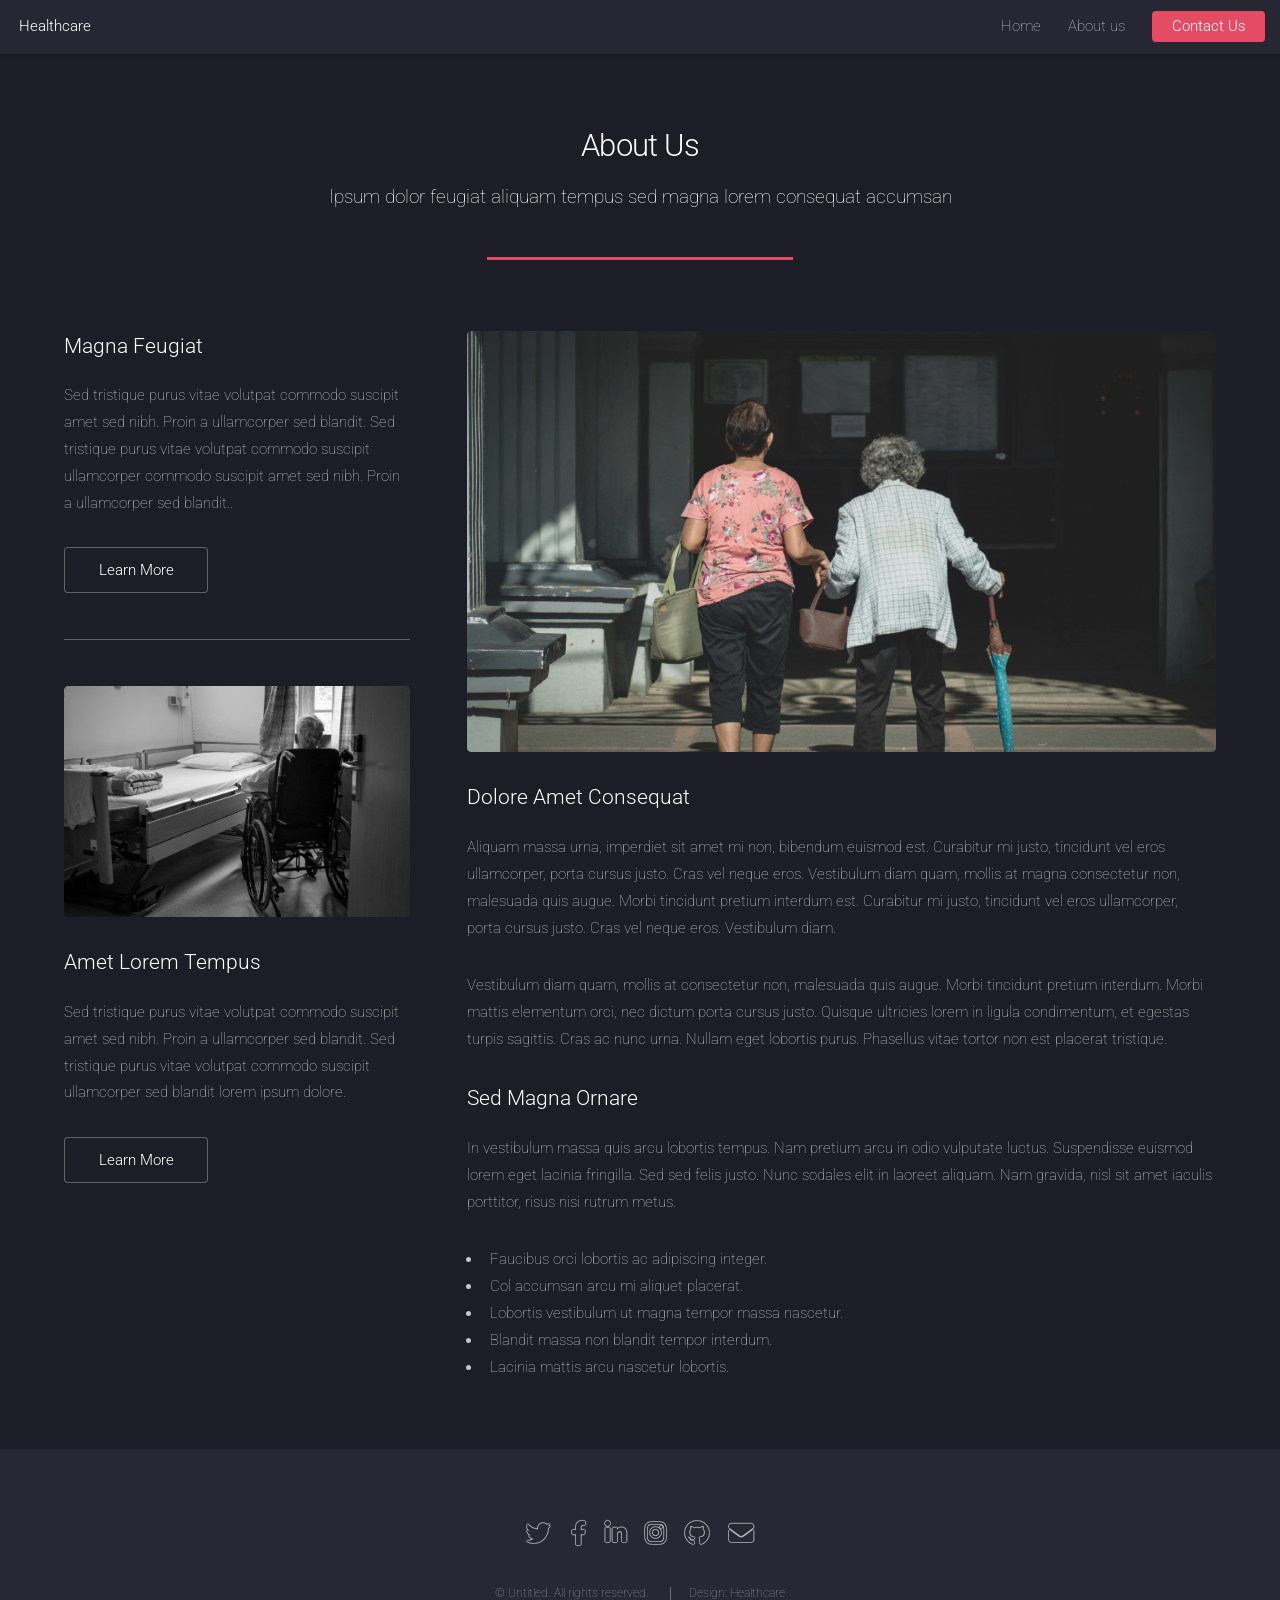
==== commit a4dea2b4: "landed files" ====
--- a/about.html
+++ b/about.html
@@ -1,8 +1,8 @@
-<!doctype html>
+<!DOCTYPE html>
 
 <html>
   <head>
-    <title>Generic - Healthcare by Healthcare</title>
+    <title>Left Sidebar - Landed by Healthcare</title>
     <meta charset="utf-8" />
     <meta
       name="viewport"
@@ -14,130 +14,160 @@
     /></noscript>
   </head>
   <body class="is-preload">
-    <!-- Page Wrapper -->
     <div id="page-wrapper">
       <!-- Header -->
-      <header id="header" class="alt">
-        <h1><a href="index.html">Healthcare</a></h1>
+      <header id="header">
+        <h1 id="logo"><a href="index.html">Healthcare</a></h1>
         <nav id="nav">
           <ul>
-            <li class="special">
-              <a href="#menu" class="menuToggle"><span>Menu</span></a>
-              <div id="menu">
-                <ul>
-                  <li><a href="index.html">Home</a></li>
-                  <li><a href="about.html">About us</a></li>
-                  <li><a href="contact.html">Contact us</a></li>
-                </ul>
-              </div>
+            <li><a href="index.html">Home</a></li>
+            <li><a href="about.html">About us</a></li>
+            <li>
+              <a href="contact.html" class="button primary">Contact Us</a>
             </li>
           </ul>
         </nav>
       </header>
 
       <!-- Main -->
-      <article id="main">
-        <header>
-          <h2>About Us</h2>
-          <p>Aliquam ut ex ut interdum donec amet imperdiet eleifend</p>
-        </header>
-        <section class="wrapper style5">
-          <div class="inner">
-            <h3>Lorem ipsum dolor</h3>
+      <div id="main" class="wrapper style1">
+        <div class="container">
+          <header class="major">
+            <h2>About Us</h2>
             <p>
-              Morbi mattis mi consectetur tortor elementum, varius pellentesque
-              velit convallis. Aenean tincidunt lectus auctor mauris maximus, ac
-              scelerisque ipsum tempor. Duis vulputate ex et ex tincidunt, quis
-              lacinia velit aliquet. Duis non efficitur nisi, id malesuada
-              justo. Maecenas sagittis felis ac sagittis semper. Curabitur purus
-              leo, tempus sed finibus eget, fringilla quis risus. Maecenas et
-              lorem quis sem varius sagittis et a est. Maecenas iaculis iaculis
-              sem. Donec vel dolor at arcu tincidunt bibendum. Interdum et
-              malesuada fames ac ante ipsum primis in faucibus. Fusce ut aliquet
-              justo. Donec id neque ipsum. Integer eget ultricies odio. Nam vel
-              ex a orci fringilla tincidunt. Aliquam eleifend ligula non velit
-              accumsan cursus. Etiam ut gravida sapien.
+              Ipsum dolor feugiat aliquam tempus sed magna lorem consequat
+              accumsan
             </p>
-
-            <p>
-              Vestibulum ultrices risus velit, sit amet blandit massa auctor sit
-              amet. Sed eu lectus sem. Phasellus in odio at ipsum porttitor
-              mollis id vel diam. Praesent sit amet posuere risus, eu faucibus
-              lectus. Vivamus ex ligula, tempus pulvinar ipsum in, auctor porta
-              quam. Proin nec dui cursus, posuere dui eget interdum. Fusce
-              lectus magna, sagittis at facilisis vitae, pellentesque at etiam.
-              Quisque posuere leo quis sem commodo, vel scelerisque nisi
-              scelerisque. Suspendisse id quam vel tortor tincidunt suscipit.
-              Nullam auctor orci eu dolor consectetur, interdum ullamcorper ante
-              tincidunt. Mauris felis nec felis elementum varius.
-            </p>
-
-            <hr />
-
-            <h4>Feugiat aliquam</h4>
-            <p>
-              Nam sapien ante, varius in pulvinar vitae, rhoncus id massa. Donec
-              varius ex in mauris ornare, eget euismod urna egestas. Etiam
-              lacinia tempor ipsum, sodales porttitor justo. Aliquam dolor quam,
-              semper in tortor eu, volutpat efficitur quam. Fusce nec fermentum
-              nisl. Aenean erat diam, tempus aliquet erat.
-            </p>
-
-            <p>
-              Etiam iaculis nulla ipsum, et pharetra libero rhoncus ut.
-              Phasellus rutrum cursus velit, eget condimentum nunc blandit vel.
-              In at pulvinar lectus. Morbi diam ante, vulputate et imperdiet
-              eget, fermentum non dolor. Ut eleifend sagittis tincidunt. Sed
-              viverra commodo mi, ac rhoncus justo. Duis neque ligula, elementum
-              ut enim vel, posuere finibus justo. Vivamus facilisis maximus nibh
-              quis pulvinar. Quisque hendrerit in ipsum id tellus facilisis
-              fermentum. Proin mauris dui, at vestibulum sit amet, auctor
-              bibendum neque.
-            </p>
+          </header>
+          <div class="row gtr-150">
+            <div class="col-4 col-12-medium">
+              <!-- Sidebar -->
+              <section id="sidebar">
+                <section>
+                  <h3>Magna Feugiat</h3>
+                  <p>
+                    Sed tristique purus vitae volutpat commodo suscipit amet sed
+                    nibh. Proin a ullamcorper sed blandit. Sed tristique purus
+                    vitae volutpat commodo suscipit ullamcorper commodo suscipit
+                    amet sed nibh. Proin a ullamcorper sed blandit..
+                  </p>
+                  <footer>
+                    <ul class="actions">
+                      <li><a href="#" class="button">Learn More</a></li>
+                    </ul>
+                  </footer>
+                </section>
+                <hr />
+                <section>
+                  <a href="#" class="image fit"
+                    ><img src="images/pic06.jpg" alt=""
+                  /></a>
+                  <h3>Amet Lorem Tempus</h3>
+                  <p>
+                    Sed tristique purus vitae volutpat commodo suscipit amet sed
+                    nibh. Proin a ullamcorper sed blandit. Sed tristique purus
+                    vitae volutpat commodo suscipit ullamcorper sed blandit
+                    lorem ipsum dolore.
+                  </p>
+                  <footer>
+                    <ul class="actions">
+                      <li><a href="#" class="button">Learn More</a></li>
+                    </ul>
+                  </footer>
+                </section>
+              </section>
+            </div>
+            <div class="col-8 col-12-medium imp-medium">
+              <!-- Content -->
+              <section id="content">
+                <a href="#" class="image fit"
+                  ><img src="images/pic05.jpg" alt=""
+                /></a>
+                <h3>Dolore Amet Consequat</h3>
+                <p>
+                  Aliquam massa urna, imperdiet sit amet mi non, bibendum
+                  euismod est. Curabitur mi justo, tincidunt vel eros
+                  ullamcorper, porta cursus justo. Cras vel neque eros.
+                  Vestibulum diam quam, mollis at magna consectetur non,
+                  malesuada quis augue. Morbi tincidunt pretium interdum est.
+                  Curabitur mi justo, tincidunt vel eros ullamcorper, porta
+                  cursus justo. Cras vel neque eros. Vestibulum diam.
+                </p>
+                <p>
+                  Vestibulum diam quam, mollis at consectetur non, malesuada
+                  quis augue. Morbi tincidunt pretium interdum. Morbi mattis
+                  elementum orci, nec dictum porta cursus justo. Quisque
+                  ultricies lorem in ligula condimentum, et egestas turpis
+                  sagittis. Cras ac nunc urna. Nullam eget lobortis purus.
+                  Phasellus vitae tortor non est placerat tristique.
+                </p>
+                <h3>Sed Magna Ornare</h3>
+                <p>
+                  In vestibulum massa quis arcu lobortis tempus. Nam pretium
+                  arcu in odio vulputate luctus. Suspendisse euismod lorem eget
+                  lacinia fringilla. Sed sed felis justo. Nunc sodales elit in
+                  laoreet aliquam. Nam gravida, nisl sit amet iaculis porttitor,
+                  risus nisi rutrum metus.
+                </p>
+                <ul>
+                  <li>Faucibus orci lobortis ac adipiscing integer.</li>
+                  <li>Col accumsan arcu mi aliquet placerat.</li>
+                  <li>Lobortis vestibulum ut magna tempor massa nascetur.</li>
+                  <li>Blandit massa non blandit tempor interdum.</li>
+                  <li>Lacinia mattis arcu nascetur lobortis.</li>
+                </ul>
+              </section>
+            </div>
           </div>
-        </section>
-      </article>
+        </div>
+      </div>
 
       <!-- Footer -->
       <footer id="footer">
         <ul class="icons">
           <li>
-            <a href="#" class="icon brands fa-twitter"
+            <a href="#" class="icon brands alt fa-twitter"
               ><span class="label">Twitter</span></a
             >
           </li>
           <li>
-            <a href="#" class="icon brands fa-facebook-f"
+            <a href="#" class="icon brands alt fa-facebook-f"
               ><span class="label">Facebook</span></a
             >
           </li>
           <li>
-            <a href="#" class="icon brands fa-instagram"
+            <a href="#" class="icon brands alt fa-linkedin-in"
+              ><span class="label">LinkedIn</span></a
+            >
+          </li>
+          <li>
+            <a href="#" class="icon brands alt fa-instagram"
               ><span class="label">Instagram</span></a
             >
           </li>
           <li>
-            <a href="#" class="icon brands fa-dribbble"
-              ><span class="label">Dribbble</span></a
+            <a href="#" class="icon brands alt fa-github"
+              ><span class="label">GitHub</span></a
             >
           </li>
           <li>
-            <a href="#" class="icon solid fa-envelope"
+            <a href="#" class="icon solid alt fa-envelope"
               ><span class="label">Email</span></a
             >
           </li>
         </ul>
         <ul class="copyright">
-          <li>&copy; healthcare. All rights reserved.</li>
-          <li>Design: <a href="#">healthcare</a></li>
+          <li>&copy; Untitled. All rights reserved.</li>
+          <li>Design: <a href="#">Healthcare</a></li>
         </ul>
       </footer>
     </div>
 
     <!-- Scripts -->
     <script src="assets/js/jquery.min.js"></script>
+    <script src="assets/js/jquery.scrolly.min.js"></script>
+    <script src="assets/js/jquery.dropotron.min.js"></script>
     <script src="assets/js/jquery.scrollex.min.js"></script>
-    <script src="assets/js/jquery.scrolly.min.js"></script>
     <script src="assets/js/browser.min.js"></script>
     <script src="assets/js/breakpoints.min.js"></script>
     <script src="assets/js/util.js"></script>
--- a/assets/css/main.css
+++ b/assets/css/main.css
@@ -1,8 +1,8 @@
-@import url(fontawesome-all.min.css);
-@import url('https://fonts.googleapis.com/css?family=Open+Sans:400,400italic,600,600italic,800,800italic');
+@import url('fontawesome-all.min.css');
+@import url('https://fonts.googleapis.com/css?family=Roboto:100,300,100italic,300italic');
 
 /*
-	Healthcare by Healthcare
+	Landed by Healthcare
 	html5up.net | @ajlkn
 	Free for personal and commercial use under the CCA 3.0 license (html5up.net/license)
 */
@@ -162,10 +162,6 @@
 
 /* Basic */
 
-@-ms-viewport {
-  width: device-width;
-}
-
 html {
   box-sizing: border-box;
 }
@@ -176,8 +172,9 @@
   box-sizing: inherit;
 }
 
+html,
 body {
-  background: #2e3842;
+  background: #1c1d26;
 }
 
 body.is-preload *,
@@ -197,68 +194,40 @@
 input,
 select,
 textarea {
-  color: #fff;
-  font-family: 'Open Sans', Helvetica, sans-serif;
+  color: rgba(255, 255, 255, 0.75);
+  font-family: 'Roboto', Helvetica, sans-serif;
   font-size: 15pt;
-  font-weight: 400;
-  letter-spacing: 0.075em;
-  line-height: 1.65em;
-}
-
-@media screen and (max-width: 1680px) {
-  body,
-  input,
-  select,
-  textarea {
-    font-size: 13pt;
-  }
-}
-
-@media screen and (max-width: 1280px) {
-  body,
-  input,
-  select,
-  textarea {
-    font-size: 12pt;
-  }
-}
-
-@media screen and (max-width: 736px) {
-  body,
-  input,
-  select,
-  textarea {
-    font-size: 11pt;
-    letter-spacing: 0.0375em;
-  }
+  font-weight: 100;
+  line-height: 1.75em;
 }
 
 a {
   -moz-transition:
-    color 0.2s ease,
-    border-bottom-color 0.2s ease;
+    border-color 0.2s ease-in-out,
+    color 0.2s ease-in-out;
   -webkit-transition:
-    color 0.2s ease,
-    border-bottom-color 0.2s ease;
+    border-color 0.2s ease-in-out,
+    color 0.2s ease-in-out;
   -ms-transition:
-    color 0.2s ease,
-    border-bottom-color 0.2s ease;
+    border-color 0.2s ease-in-out,
+    color 0.2s ease-in-out;
   transition:
-    color 0.2s ease,
-    border-bottom-color 0.2s ease;
+    border-color 0.2s ease-in-out,
+    color 0.2s ease-in-out;
   border-bottom: dotted 1px;
-  color: inherit;
+  color: #e44c65;
   text-decoration: none;
 }
 
 a:hover {
+  color: #e44c65 !important;
   border-bottom-color: transparent;
 }
 
 strong,
 b {
-  color: #fff;
-  font-weight: 600;
+  color: #ffffff;
+  font-weight: 300;
 }
 
 em,
@@ -276,12 +245,10 @@
 h4,
 h5,
 h6 {
-  color: #fff;
-  font-weight: 800;
-  letter-spacing: 0.225em;
+  color: #ffffff;
+  font-weight: 300;
   line-height: 1em;
   margin: 0 0 1em 0;
-  text-transform: uppercase;
 }
 
 h1 a,
@@ -291,40 +258,27 @@
 h5 a,
 h6 a {
   color: inherit;
-  text-decoration: none;
+  border: 0;
 }
 
 h2 {
+  font-size: 2em;
+  line-height: 1.5em;
+  letter-spacing: -0.025em;
+}
+
+h3 {
   font-size: 1.35em;
-  line-height: 1.75em;
-}
-
-@media screen and (max-width: 736px) {
-  h2 {
-    font-size: 1.1em;
-    line-height: 1.65em;
-  }
-}
-
-h3 {
-  font-size: 1.15em;
-  line-height: 1.75em;
-}
-
-@media screen and (max-width: 736px) {
-  h3 {
-    font-size: 1em;
-    line-height: 1.65em;
-  }
+  line-height: 1.5em;
 }
 
 h4 {
-  font-size: 1em;
+  font-size: 1.1em;
   line-height: 1.5em;
 }
 
 h5 {
-  font-size: 0.8em;
+  font-size: 0.9em;
   line-height: 1.5em;
 }
 
@@ -347,27 +301,26 @@
 
 hr {
   border: 0;
-  border-bottom: solid 2px #fff;
+  border-bottom: solid 1px rgba(255, 255, 255, 0.3);
   margin: 3em 0;
 }
 
 hr.major {
-  margin: 4.5em 0;
+  margin: 4em 0;
 }
 
 blockquote {
-  border-left: solid 4px #fff;
+  border-left: solid 4px rgba(255, 255, 255, 0.3);
   font-style: italic;
   margin: 0 0 2em 0;
   padding: 0.5em 0 0.5em 2em;
 }
 
 code {
-  background: rgba(144, 144, 144, 0.25);
-  border-radius: 3px;
+  background: rgba(255, 255, 255, 0.075);
+  border-radius: 4px;
   font-family: 'Courier New', monospace;
   font-size: 0.9em;
-  letter-spacing: 0;
   margin: 0 0.25em;
   padding: 0.25em 0.65em;
 }
@@ -398,6 +351,460 @@
   text-align: right;
 }
 
+/* Loader */
+
+@-moz-keyframes spinner-show {
+  0% {
+    opacity: 0;
+  }
+
+  100% {
+    opacity: 1;
+  }
+}
+
+@-webkit-keyframes spinner-show {
+  0% {
+    opacity: 0;
+  }
+
+  100% {
+    opacity: 1;
+  }
+}
+
+@-ms-keyframes spinner-show {
+  0% {
+    opacity: 0;
+  }
+
+  100% {
+    opacity: 1;
+  }
+}
+
+@keyframes spinner-show {
+  0% {
+    opacity: 0;
+  }
+
+  100% {
+    opacity: 1;
+  }
+}
+
+@-moz-keyframes spinner-hide {
+  0% {
+    color: rgba(255, 255, 255, 0.15);
+    z-index: 100001;
+    -moz-transform: scale(1) rotate(0deg);
+    -webkit-transform: scale(1) rotate(0deg);
+    -ms-transform: scale(1) rotate(0deg);
+    transform: scale(1) rotate(0deg);
+  }
+
+  99% {
+    color: #1c1d26;
+    z-index: 100001;
+    -moz-transform: scale(0.5) rotate(360deg);
+    -webkit-transform: scale(0.5) rotate(360deg);
+    -ms-transform: scale(0.5) rotate(360deg);
+    transform: scale(0.5) rotate(360deg);
+  }
+
+  100% {
+    color: #1c1d26;
+    z-index: -1;
+    -moz-transform: scale(0.5) rotate(360deg);
+    -webkit-transform: scale(0.5) rotate(360deg);
+    -ms-transform: scale(0.5) rotate(360deg);
+    transform: scale(0.5) rotate(360deg);
+  }
+}
+
+@-webkit-keyframes spinner-hide {
+  0% {
+    color: rgba(255, 255, 255, 0.15);
+    z-index: 100001;
+    -moz-transform: scale(1) rotate(0deg);
+    -webkit-transform: scale(1) rotate(0deg);
+    -ms-transform: scale(1) rotate(0deg);
+    transform: scale(1) rotate(0deg);
+  }
+
+  99% {
+    color: #1c1d26;
+    z-index: 100001;
+    -moz-transform: scale(0.5) rotate(360deg);
+    -webkit-transform: scale(0.5) rotate(360deg);
+    -ms-transform: scale(0.5) rotate(360deg);
+    transform: scale(0.5) rotate(360deg);
+  }
+
+  100% {
+    color: #1c1d26;
+    z-index: -1;
+    -moz-transform: scale(0.5) rotate(360deg);
+    -webkit-transform: scale(0.5) rotate(360deg);
+    -ms-transform: scale(0.5) rotate(360deg);
+    transform: scale(0.5) rotate(360deg);
+  }
+}
+
+@-ms-keyframes spinner-hide {
+  0% {
+    color: rgba(255, 255, 255, 0.15);
+    z-index: 100001;
+    -moz-transform: scale(1) rotate(0deg);
+    -webkit-transform: scale(1) rotate(0deg);
+    -ms-transform: scale(1) rotate(0deg);
+    transform: scale(1) rotate(0deg);
+  }
+
+  99% {
+    color: #1c1d26;
+    z-index: 100001;
+    -moz-transform: scale(0.5) rotate(360deg);
+    -webkit-transform: scale(0.5) rotate(360deg);
+    -ms-transform: scale(0.5) rotate(360deg);
+    transform: scale(0.5) rotate(360deg);
+  }
+
+  100% {
+    color: #1c1d26;
+    z-index: -1;
+    -moz-transform: scale(0.5) rotate(360deg);
+    -webkit-transform: scale(0.5) rotate(360deg);
+    -ms-transform: scale(0.5) rotate(360deg);
+    transform: scale(0.5) rotate(360deg);
+  }
+}
+
+@keyframes spinner-hide {
+  0% {
+    color: rgba(255, 255, 255, 0.15);
+    z-index: 100001;
+    -moz-transform: scale(1) rotate(0deg);
+    -webkit-transform: scale(1) rotate(0deg);
+    -ms-transform: scale(1) rotate(0deg);
+    transform: scale(1) rotate(0deg);
+  }
+
+  99% {
+    color: #1c1d26;
+    z-index: 100001;
+    -moz-transform: scale(0.5) rotate(360deg);
+    -webkit-transform: scale(0.5) rotate(360deg);
+    -ms-transform: scale(0.5) rotate(360deg);
+    transform: scale(0.5) rotate(360deg);
+  }
+
+  100% {
+    color: #1c1d26;
+    z-index: -1;
+    -moz-transform: scale(0.5) rotate(360deg);
+    -webkit-transform: scale(0.5) rotate(360deg);
+    -ms-transform: scale(0.5) rotate(360deg);
+    transform: scale(0.5) rotate(360deg);
+  }
+}
+
+@-moz-keyframes spinner-rotate {
+  0% {
+    -moz-transform: scale(1) rotate(0deg);
+    -webkit-transform: scale(1) rotate(0deg);
+    -ms-transform: scale(1) rotate(0deg);
+    transform: scale(1) rotate(0deg);
+  }
+
+  100% {
+    -moz-transform: scale(1) rotate(360deg);
+    -webkit-transform: scale(1) rotate(360deg);
+    -ms-transform: scale(1) rotate(360deg);
+    transform: scale(1) rotate(360deg);
+  }
+}
+
+@-webkit-keyframes spinner-rotate {
+  0% {
+    -moz-transform: scale(1) rotate(0deg);
+    -webkit-transform: scale(1) rotate(0deg);
+    -ms-transform: scale(1) rotate(0deg);
+    transform: scale(1) rotate(0deg);
+  }
+
+  100% {
+    -moz-transform: scale(1) rotate(360deg);
+    -webkit-transform: scale(1) rotate(360deg);
+    -ms-transform: scale(1) rotate(360deg);
+    transform: scale(1) rotate(360deg);
+  }
+}
+
+@-ms-keyframes spinner-rotate {
+  0% {
+    -moz-transform: scale(1) rotate(0deg);
+    -webkit-transform: scale(1) rotate(0deg);
+    -ms-transform: scale(1) rotate(0deg);
+    transform: scale(1) rotate(0deg);
+  }
+
+  100% {
+    -moz-transform: scale(1) rotate(360deg);
+    -webkit-transform: scale(1) rotate(360deg);
+    -ms-transform: scale(1) rotate(360deg);
+    transform: scale(1) rotate(360deg);
+  }
+}
+
+@keyframes spinner-rotate {
+  0% {
+    -moz-transform: scale(1) rotate(0deg);
+    -webkit-transform: scale(1) rotate(0deg);
+    -ms-transform: scale(1) rotate(0deg);
+    transform: scale(1) rotate(0deg);
+  }
+
+  100% {
+    -moz-transform: scale(1) rotate(360deg);
+    -webkit-transform: scale(1) rotate(360deg);
+    -ms-transform: scale(1) rotate(360deg);
+    transform: scale(1) rotate(360deg);
+  }
+}
+
+@-moz-keyframes overlay-hide {
+  0% {
+    opacity: 1;
+    z-index: 100000;
+  }
+
+  15% {
+    opacity: 1;
+    z-index: 100000;
+  }
+
+  99% {
+    opacity: 0;
+    z-index: 100000;
+  }
+
+  100% {
+    opacity: 0;
+    z-index: -1;
+  }
+}
+
+@-webkit-keyframes overlay-hide {
+  0% {
+    opacity: 1;
+    z-index: 100000;
+  }
+
+  15% {
+    opacity: 1;
+    z-index: 100000;
+  }
+
+  99% {
+    opacity: 0;
+    z-index: 100000;
+  }
+
+  100% {
+    opacity: 0;
+    z-index: -1;
+  }
+}
+
+@-ms-keyframes overlay-hide {
+  0% {
+    opacity: 1;
+    z-index: 100000;
+  }
+
+  15% {
+    opacity: 1;
+    z-index: 100000;
+  }
+
+  99% {
+    opacity: 0;
+    z-index: 100000;
+  }
+
+  100% {
+    opacity: 0;
+    z-index: -1;
+  }
+}
+
+@keyframes overlay-hide {
+  0% {
+    opacity: 1;
+    z-index: 100000;
+  }
+
+  15% {
+    opacity: 1;
+    z-index: 100000;
+  }
+
+  99% {
+    opacity: 0;
+    z-index: 100000;
+  }
+
+  100% {
+    opacity: 0;
+    z-index: -1;
+  }
+}
+
+body.landing {
+  text-decoration: none;
+}
+
+body.landing:before {
+  -moz-osx-font-smoothing: grayscale;
+  -webkit-font-smoothing: antialiased;
+  display: inline-block;
+  font-style: normal;
+  font-variant: normal;
+  text-rendering: auto;
+  line-height: 1;
+  text-transform: none !important;
+  font-family: 'Font Awesome 5 Free';
+  font-weight: 900;
+}
+
+body.landing:before {
+  -moz-animation:
+    spinner-show 1.5s 1 0.25s ease forwards,
+    spinner-hide 0.25s ease-in-out forwards !important;
+  -webkit-animation:
+    spinner-show 1.5s 1 0.25s ease forwards,
+    spinner-hide 0.25s ease-in-out forwards !important;
+  -ms-animation:
+    spinner-show 1.5s 1 0.25s ease forwards,
+    spinner-hide 0.25s ease-in-out forwards !important;
+  animation:
+    spinner-show 1.5s 1 0.25s ease forwards,
+    spinner-hide 0.25s ease-in-out forwards !important;
+  -moz-transform-origin: 50% 50%;
+  -webkit-transform-origin: 50% 50%;
+  -ms-transform-origin: 50% 50%;
+  transform-origin: 50% 50%;
+  color: rgba(255, 255, 255, 0.15);
+  content: '\f1ce';
+  cursor: default;
+  display: block;
+  font-size: 2em;
+  height: 2em;
+  left: 50%;
+  line-height: 2em;
+  margin: -1em 0 0 -1em;
+  opacity: 0;
+  position: fixed;
+  text-align: center;
+  top: 50%;
+  width: 2em;
+  z-index: -1;
+}
+
+body.landing:after {
+  -moz-animation: overlay-hide 1.5s ease-in forwards !important;
+  -webkit-animation: overlay-hide 1.5s ease-in forwards !important;
+  -ms-animation: overlay-hide 1.5s ease-in forwards !important;
+  animation: overlay-hide 1.5s ease-in forwards !important;
+  background: #1c1d26;
+  content: '';
+  display: block;
+  height: 100%;
+  left: 0;
+  opacity: 0;
+  position: fixed;
+  top: 0;
+  width: 100%;
+  z-index: -1;
+}
+
+body.landing.is-preload:before {
+  -moz-animation:
+    spinner-show 1.5s 1 0.25s ease forwards,
+    spinner-rotate 0.75s infinite linear !important;
+  -webkit-animation:
+    spinner-show 1.5s 1 0.25s ease forwards,
+    spinner-rotate 0.75s infinite linear !important;
+  -ms-animation:
+    spinner-show 1.5s 1 0.25s ease forwards,
+    spinner-rotate 0.75s infinite linear !important;
+  animation:
+    spinner-show 1.5s 1 0.25s ease forwards,
+    spinner-rotate 0.75s infinite linear !important;
+  z-index: 100001;
+}
+
+body.landing.is-preload:after {
+  -moz-animation: none !important;
+  -webkit-animation: none !important;
+  -ms-animation: none !important;
+  animation: none !important;
+  opacity: 1;
+  z-index: 100000;
+}
+
+@media (-webkit-min-device-pixel-ratio: 2) {
+  body.landing:before {
+    line-height: 2.025em;
+  }
+}
+
+/* Container */
+
+.container {
+  margin: 0 auto;
+  max-width: calc(100% - 4em);
+  width: 70em;
+}
+
+.container.xsmall {
+  width: 17.5em;
+}
+
+.container.small {
+  width: 35em;
+}
+
+.container.medium {
+  width: 52.5em;
+}
+
+.container.large {
+  width: 87.5em;
+}
+
+.container.xlarge {
+  width: 105em;
+}
+
+.container.max {
+  width: 100%;
+}
+
+@media screen and (max-width: 1280px) {
+  .container {
+    width: 90%;
+    max-width: 100%;
+  }
+}
+
+@media screen and (max-width: 980px) {
+  .container {
+    width: 100% !important;
+  }
+}
+
 /* Row */
 
 .row {
@@ -558,87 +965,87 @@
 
 .row.gtr-25 {
   margin-top: 0;
-  margin-left: -0.375em;
+  margin-left: -0.625em;
 }
 
 .row.gtr-25 > * {
-  padding: 0 0 0 0.375em;
+  padding: 0 0 0 0.625em;
 }
 
 .row.gtr-25.gtr-uniform {
-  margin-top: -0.375em;
+  margin-top: -0.625em;
 }
 
 .row.gtr-25.gtr-uniform > * {
-  padding-top: 0.375em;
+  padding-top: 0.625em;
 }
 
 .row.gtr-50 {
   margin-top: 0;
-  margin-left: -0.75em;
+  margin-left: -1.25em;
 }
 
 .row.gtr-50 > * {
-  padding: 0 0 0 0.75em;
+  padding: 0 0 0 1.25em;
 }
 
 .row.gtr-50.gtr-uniform {
-  margin-top: -0.75em;
+  margin-top: -1.25em;
 }
 
 .row.gtr-50.gtr-uniform > * {
-  padding-top: 0.75em;
+  padding-top: 1.25em;
 }
 
 .row {
   margin-top: 0;
-  margin-left: -1.5em;
+  margin-left: -2.5em;
 }
 
 .row > * {
-  padding: 0 0 0 1.5em;
+  padding: 0 0 0 2.5em;
 }
 
 .row.gtr-uniform {
-  margin-top: -1.5em;
+  margin-top: -2.5em;
 }
 
 .row.gtr-uniform > * {
-  padding-top: 1.5em;
+  padding-top: 2.5em;
 }
 
 .row.gtr-150 {
   margin-top: 0;
-  margin-left: -2.25em;
+  margin-left: -3.75em;
 }
 
 .row.gtr-150 > * {
-  padding: 0 0 0 2.25em;
+  padding: 0 0 0 3.75em;
 }
 
 .row.gtr-150.gtr-uniform {
-  margin-top: -2.25em;
+  margin-top: -3.75em;
 }
 
 .row.gtr-150.gtr-uniform > * {
-  padding-top: 2.25em;
+  padding-top: 3.75em;
 }
 
 .row.gtr-200 {
   margin-top: 0;
-  margin-left: -3em;
+  margin-left: -5em;
 }
 
 .row.gtr-200 > * {
-  padding: 0 0 0 3em;
+  padding: 0 0 0 5em;
 }
 
 .row.gtr-200.gtr-uniform {
-  margin-top: -3em;
+  margin-top: -5em;
 }
 
 .row.gtr-200.gtr-uniform > * {
-  padding-top: 3em;
+  padding-top: 5em;
 }
 
 @media screen and (max-width: 1680px) {
@@ -800,87 +1207,87 @@
 
   .row.gtr-25 {
     margin-top: 0;
-    margin-left: -0.375em;
+    margin-left: -0.625em;
   }
 
   .row.gtr-25 > * {
-    padding: 0 0 0 0.375em;
+    padding: 0 0 0 0.625em;
   }
 
   .row.gtr-25.gtr-uniform {
-    margin-top: -0.375em;
+    margin-top: -0.625em;
   }
 
   .row.gtr-25.gtr-uniform > * {
-    padding-top: 0.375em;
+    padding-top: 0.625em;
   }
 
   .row.gtr-50 {
     margin-top: 0;
-    margin-left: -0.75em;
+    margin-left: -1.25em;
   }
 
   .row.gtr-50 > * {
-    padding: 0 0 0 0.75em;
+    padding: 0 0 0 1.25em;
   }
 
   .row.gtr-50.gtr-uniform {
-    margin-top: -0.75em;
+    margin-top: -1.25em;
   }
 
   .row.gtr-50.gtr-uniform > * {
-    padding-top: 0.75em;
+    padding-top: 1.25em;
   }
 
   .row {
     margin-top: 0;
-    margin-left: -1.5em;
+    margin-left: -2.5em;
   }
 
   .row > * {
-    padding: 0 0 0 1.5em;
+    padding: 0 0 0 2.5em;
   }
 
   .row.gtr-uniform {
-    margin-top: -1.5em;
+    margin-top: -2.5em;
   }
 
   .row.gtr-uniform > * {
-    padding-top: 1.5em;
+    padding-top: 2.5em;
   }
 
   .row.gtr-150 {
     margin-top: 0;
-    margin-left: -2.25em;
+    margin-left: -3.75em;
   }
 
   .row.gtr-150 > * {
-    padding: 0 0 0 2.25em;
+    padding: 0 0 0 3.75em;
   }
 
   .row.gtr-150.gtr-uniform {
-    margin-top: -2.25em;
+    margin-top: -3.75em;
   }
 
   .row.gtr-150.gtr-uniform > * {
-    padding-top: 2.25em;
+    padding-top: 3.75em;
   }
 
   .row.gtr-200 {
     margin-top: 0;
-    margin-left: -3em;
+    margin-left: -5em;
   }
 
   .row.gtr-200 > * {
-    padding: 0 0 0 3em;
+    padding: 0 0 0 5em;
   }
 
   .row.gtr-200.gtr-uniform {
-    margin-top: -3em;
+    margin-top: -5em;
   }
 
   .row.gtr-200.gtr-uniform > * {
-    padding-top: 3em;
+    padding-top: 5em;
   }
 }
 
@@ -1043,87 +1450,87 @@
 
   .row.gtr-25 {
     margin-top: 0;
-    margin-left: -0.375em;
+    margin-left: -0.625em;
   }
 
   .row.gtr-25 > * {
-    padding: 0 0 0 0.375em;
+    padding: 0 0 0 0.625em;
   }
 
   .row.gtr-25.gtr-uniform {
-    margin-top: -0.375em;
+    margin-top: -0.625em;
   }
 
   .row.gtr-25.gtr-uniform > * {
-    padding-top: 0.375em;
+    padding-top: 0.625em;
   }
 
   .row.gtr-50 {
     margin-top: 0;
-    margin-left: -0.75em;
+    margin-left: -1.25em;
   }
 
   .row.gtr-50 > * {
-    padding: 0 0 0 0.75em;
+    padding: 0 0 0 1.25em;
   }
 
   .row.gtr-50.gtr-uniform {
-    margin-top: -0.75em;
+    margin-top: -1.25em;
   }
 
   .row.gtr-50.gtr-uniform > * {
-    padding-top: 0.75em;
+    padding-top: 1.25em;
   }
 
   .row {
     margin-top: 0;
-    margin-left: -1.5em;
+    margin-left: -2.5em;
   }
 
   .row > * {
-    padding: 0 0 0 1.5em;
+    padding: 0 0 0 2.5em;
   }
 
   .row.gtr-uniform {
-    margin-top: -1.5em;
+    margin-top: -2.5em;
   }
 
   .row.gtr-uniform > * {
-    padding-top: 1.5em;
+    padding-top: 2.5em;
   }
 
   .row.gtr-150 {
     margin-top: 0;
-    margin-left: -2.25em;
+    margin-left: -3.75em;
   }
 
   .row.gtr-150 > * {
-    padding: 0 0 0 2.25em;
+    padding: 0 0 0 3.75em;
   }
 
   .row.gtr-150.gtr-uniform {
-    margin-top: -2.25em;
+    margin-top: -3.75em;
   }
 
   .row.gtr-150.gtr-uniform > * {
-    padding-top: 2.25em;
+    padding-top: 3.75em;
   }
 
   .row.gtr-200 {
     margin-top: 0;
-    margin-left: -3em;
+    margin-left: -5em;
   }
 
   .row.gtr-200 > * {
-    padding: 0 0 0 3em;
+    padding: 0 0 0 5em;
   }
 
   .row.gtr-200.gtr-uniform {
-    margin-top: -3em;
+    margin-top: -5em;
   }
 
   .row.gtr-200.gtr-uniform > * {
-    padding-top: 3em;
+    padding-top: 5em;
   }
 }
 
@@ -1286,87 +1693,87 @@
 
   .row.gtr-25 {
     margin-top: 0;
-    margin-left: -0.375em;
+    margin-left: -0.625em;
   }
 
   .row.gtr-25 > * {
-    padding: 0 0 0 0.375em;
+    padding: 0 0 0 0.625em;
   }
 
   .row.gtr-25.gtr-uniform {
-    margin-top: -0.375em;
+    margin-top: -0.625em;
   }
 
   .row.gtr-25.gtr-uniform > * {
-    padding-top: 0.375em;
+    padding-top: 0.625em;
   }
 
   .row.gtr-50 {
     margin-top: 0;
-    margin-left: -0.75em;
+    margin-left: -1.25em;
   }
 
   .row.gtr-50 > * {
-    padding: 0 0 0 0.75em;
+    padding: 0 0 0 1.25em;
   }
 
   .row.gtr-50.gtr-uniform {
-    margin-top: -0.75em;
+    margin-top: -1.25em;
   }
 
   .row.gtr-50.gtr-uniform > * {
-    padding-top: 0.75em;
+    padding-top: 1.25em;
   }
 
   .row {
     margin-top: 0;
-    margin-left: -1.5em;
+    margin-left: -2.5em;
   }
 
   .row > * {
-    padding: 0 0 0 1.5em;
+    padding: 0 0 0 2.5em;
   }
 
   .row.gtr-uniform {
-    margin-top: -1.5em;
+    margin-top: -2.5em;
   }
 
   .row.gtr-uniform > * {
-    padding-top: 1.5em;
+    padding-top: 2.5em;
   }
 
   .row.gtr-150 {
     margin-top: 0;
-    margin-left: -2.25em;
+    margin-left: -3.75em;
   }
 
   .row.gtr-150 > * {
-    padding: 0 0 0 2.25em;
+    padding: 0 0 0 3.75em;
   }
 
   .row.gtr-150.gtr-uniform {
-    margin-top: -2.25em;
+    margin-top: -3.75em;
   }
 
   .row.gtr-150.gtr-uniform > * {
-    padding-top: 2.25em;
+    padding-top: 3.75em;
   }
 
   .row.gtr-200 {
     margin-top: 0;
-    margin-left: -3em;
+    margin-left: -5em;
   }
 
   .row.gtr-200 > * {
-    padding: 0 0 0 3em;
+    padding: 0 0 0 5em;
   }
 
   .row.gtr-200.gtr-uniform {
-    margin-top: -3em;
+    margin-top: -5em;
   }
 
   .row.gtr-200.gtr-uniform > * {
-    padding-top: 3em;
+    padding-top: 5em;
   }
 }
 
@@ -1529,87 +1936,87 @@
 
   .row.gtr-25 {
     margin-top: 0;
-    margin-left: -0.375em;
+    margin-left: -0.625em;
   }
 
   .row.gtr-25 > * {
-    padding: 0 0 0 0.375em;
+    padding: 0 0 0 0.625em;
   }
 
   .row.gtr-25.gtr-uniform {
-    margin-top: -0.375em;
+    margin-top: -0.625em;
   }
 
   .row.gtr-25.gtr-uniform > * {
-    padding-top: 0.375em;
+    padding-top: 0.625em;
   }
 
   .row.gtr-50 {
     margin-top: 0;
-    margin-left: -0.75em;
+    margin-left: -1.25em;
   }
 
   .row.gtr-50 > * {
-    padding: 0 0 0 0.75em;
+    padding: 0 0 0 1.25em;
   }
 
   .row.gtr-50.gtr-uniform {
-    margin-top: -0.75em;
+    margin-top: -1.25em;
   }
 
   .row.gtr-50.gtr-uniform > * {
-    padding-top: 0.75em;
+    padding-top: 1.25em;
   }
 
   .row {
     margin-top: 0;
-    margin-left: -1.5em;
+    margin-left: -2.5em;
   }
 
   .row > * {
-    padding: 0 0 0 1.5em;
+    padding: 0 0 0 2.5em;
   }
 
   .row.gtr-uniform {
-    margin-top: -1.5em;
+    margin-top: -2.5em;
   }
 
   .row.gtr-uniform > * {
-    padding-top: 1.5em;
+    padding-top: 2.5em;
   }
 
   .row.gtr-150 {
     margin-top: 0;
-    margin-left: -2.25em;
+    margin-left: -3.75em;
   }
 
   .row.gtr-150 > * {
-    padding: 0 0 0 2.25em;
+    padding: 0 0 0 3.75em;
   }
 
   .row.gtr-150.gtr-uniform {
-    margin-top: -2.25em;
+    margin-top: -3.75em;
   }
 
   .row.gtr-150.gtr-uniform > * {
-    padding-top: 2.25em;
+    padding-top: 3.75em;
   }
 
   .row.gtr-200 {
     margin-top: 0;
-    margin-left: -3em;
+    margin-left: -5em;
   }
 
   .row.gtr-200 > * {
-    padding: 0 0 0 3em;
+    padding: 0 0 0 5em;
   }
 
   .row.gtr-200.gtr-uniform {
-    margin-top: -3em;
+    margin-top: -5em;
   }
 
   .row.gtr-200.gtr-uniform > * {
-    padding-top: 3em;
+    padding-top: 5em;
   }
 }
 
@@ -1772,87 +2179,87 @@
 
   .row.gtr-25 {
     margin-top: 0;
-    margin-left: -0.375em;
+    margin-left: -0.625em;
   }
 
   .row.gtr-25 > * {
-    padding: 0 0 0 0.375em;
+    padding: 0 0 0 0.625em;
   }
 
   .row.gtr-25.gtr-uniform {
-    margin-top: -0.375em;
+    margin-top: -0.625em;
   }
 
   .row.gtr-25.gtr-uniform > * {
-    padding-top: 0.375em;
+    padding-top: 0.625em;
   }
 
   .row.gtr-50 {
     margin-top: 0;
-    margin-left: -0.75em;
+    margin-left: -1.25em;
   }
 
   .row.gtr-50 > * {
-    padding: 0 0 0 0.75em;
+    padding: 0 0 0 1.25em;
   }
 
   .row.gtr-50.gtr-uniform {
-    margin-top: -0.75em;
+    margin-top: -1.25em;
   }
 
   .row.gtr-50.gtr-uniform > * {
-    padding-top: 0.75em;
+    padding-top: 1.25em;
   }
 
   .row {
     margin-top: 0;
-    margin-left: -1.5em;
+    margin-left: -2.5em;
   }
 
   .row > * {
-    padding: 0 0 0 1.5em;
+    padding: 0 0 0 2.5em;
   }
 
   .row.gtr-uniform {
-    margin-top: -1.5em;
+    margin-top: -2.5em;
   }
 
   .row.gtr-uniform > * {
-    padding-top: 1.5em;
+    padding-top: 2.5em;
   }
 
   .row.gtr-150 {
     margin-top: 0;
-    margin-left: -2.25em;
+    margin-left: -3.75em;
   }
 
   .row.gtr-150 > * {
-    padding: 0 0 0 2.25em;
+    padding: 0 0 0 3.75em;
   }
 
   .row.gtr-150.gtr-uniform {
-    margin-top: -2.25em;
+    margin-top: -3.75em;
   }
 
   .row.gtr-150.gtr-uniform > * {
-    padding-top: 2.25em;
+    padding-top: 3.75em;
   }
 
   .row.gtr-200 {
     margin-top: 0;
-    margin-left: -3em;
+    margin-left: -5em;
   }
 
   .row.gtr-200 > * {
-    padding: 0 0 0 3em;
+    padding: 0 0 0 5em;
   }
 
   .row.gtr-200.gtr-uniform {
-    margin-top: -3em;
+    margin-top: -5em;
   }
 
   .row.gtr-200.gtr-uniform > * {
-    padding-top: 3em;
+    padding-top: 5em;
   }
 }
 
@@ -1864,61 +2271,48 @@
 }
 
 header p {
-  color: rgba(255, 255, 255, 0.5);
+  color: #ffffff;
   position: relative;
-  top: -0.25em;
+  margin: 0 0 1.5em 0;
+}
+
+header h2 + p {
+  font-size: 1.25em;
+  margin-top: -1em;
+  line-height: 1.75em;
 }
 
 header h3 + p {
   font-size: 1.1em;
+  margin-top: -0.8em;
+  line-height: 1.75em;
 }
 
 header h4 + p,
 header h5 + p,
 header h6 + p {
   font-size: 0.9em;
+  margin-top: -0.6em;
+  line-height: 1.5em;
 }
 
 header.major {
-  margin: 0 0 3.5em 0;
-}
-
-header.major h2,
-header.major h3,
-header.major h4,
-header.major h5,
-header.major h6 {
-  border-bottom: solid 2px #fff;
+  margin: 0 0 4em 0;
+  position: relative;
+  text-align: center;
+}
+
+header.major:after {
+  background: #e44c65;
+  content: '';
   display: inline-block;
-  padding-bottom: 1em;
-  position: relative;
-}
-
-header.major h2:after,
-header.major h3:after,
-header.major h4:after,
-header.major h5:after,
-header.major h6:after {
-  content: '';
-  display: block;
-  height: 1px;
-}
-
-header.major p {
-  color: #fff;
-  top: 0;
-}
-
-@media screen and (max-width: 736px) {
-  header.major {
-    margin: 0 0 2em 0;
-  }
-}
-
-@media screen and (max-width: 980px) {
-  header br {
-    display: none;
-  }
+  height: 0.2em;
+  max-width: 20em;
+  width: 75%;
+}
+
+footer.major {
+  margin: 4em 0 0 0;
 }
 
 /* Form */
@@ -1927,11 +2321,17 @@
   margin: 0 0 2em 0;
 }
 
+form.cta {
+  max-width: 35em;
+  margin-left: auto;
+  margin-right: auto;
+}
+
 label {
-  color: #fff;
+  color: #ffffff;
   display: block;
   font-size: 0.9em;
-  font-weight: 600;
+  font-weight: 300;
   margin: 0 0 1em 0;
 }
 
@@ -1944,9 +2344,13 @@
   -webkit-appearance: none;
   -ms-appearance: none;
   appearance: none;
-  background-color: rgba(144, 144, 144, 0.25);
-  border-radius: 3px;
-  border: none;
+  -moz-transition: border-color 0.2s ease-in-out;
+  -webkit-transition: border-color 0.2s ease-in-out;
+  -ms-transition: border-color 0.2s ease-in-out;
+  transition: border-color 0.2s ease-in-out;
+  background: transparent;
+  border-radius: 4px;
+  border: solid 1px rgba(255, 255, 255, 0.3);
   color: inherit;
   display: block;
   outline: 0;
@@ -1968,16 +2372,22 @@
 input[type='email']:focus,
 select:focus,
 textarea:focus {
-  box-shadow: 0 0 0 2px #21b2a6;
+  border-color: #e44c65;
 }
 
 select {
-  background-size: 1.25em;
+  background-image: url("data:image/svg+xml;charset=utf8,%3Csvg xmlns='http://www.w3.org/2000/svg' width='40' height='40' preserveAspectRatio='none' viewBox='0 0 40 40'%3E%3Cpath d='M9.4,12.3l10.4,10.4l10.4-10.4c0.2-0.2,0.5-0.4,0.9-0.4c0.3,0,0.6,0.1,0.9,0.4l3.3,3.3c0.2,0.2,0.4,0.5,0.4,0.9 c0,0.4-0.1,0.6-0.4,0.9L20.7,31.9c-0.2,0.2-0.5,0.4-0.9,0.4c-0.3,0-0.6-0.1-0.9-0.4L4.3,17.3c-0.2-0.2-0.4-0.5-0.4-0.9 c0-0.4,0.1-0.6,0.4-0.9l3.3-3.3c0.2-0.2,0.5-0.4,0.9-0.4S9.1,12.1,9.4,12.3z' fill='rgba(255, 255, 255, 0.3)' /%3E%3C/svg%3E");
+  background-size: 1.25rem;
   background-repeat: no-repeat;
-  background-position: calc(100% - 1em) center;
-  height: 2.75em;
-  padding-right: 2.75em;
+  background-position: calc(100% - 1rem) center;
+  height: 3em;
+  padding-right: 3em;
   text-overflow: ellipsis;
+}
+
+select option {
+  color: #ffffff;
+  background: #1c1d26;
 }
 
 select:focus::-ms-value {
@@ -1992,7 +2402,7 @@
 input[type='password'],
 input[type='email'],
 select {
-  height: 2.75em;
+  height: 3em;
 }
 
 textarea {
@@ -2016,12 +2426,12 @@
 input[type='checkbox'] + label,
 input[type='radio'] + label {
   text-decoration: none;
-  color: #fff;
+  color: rgba(255, 255, 255, 0.75);
   cursor: pointer;
   display: inline-block;
   font-size: 1em;
-  font-weight: 400;
-  padding-left: 2.4em;
+  font-weight: 100;
+  padding-left: 2.55em;
   padding-right: 0.75em;
   position: relative;
 }
@@ -2042,34 +2452,34 @@
 
 input[type='checkbox'] + label:before,
 input[type='radio'] + label:before {
-  background: rgba(144, 144, 144, 0.25);
-  border-radius: 3px;
+  border-radius: 4px;
+  border: solid 1px rgba(255, 255, 255, 0.3);
   content: '';
   display: inline-block;
   font-size: 0.8em;
-  height: 2.0625em;
+  height: 2.25em;
   left: 0;
-  line-height: 2.0625em;
+  line-height: 2.25em;
   position: absolute;
   text-align: center;
   top: 0;
-  width: 2.0625em;
+  width: 2.25em;
 }
 
 input[type='checkbox']:checked + label:before,
 input[type='radio']:checked + label:before {
-  background: #2e3842;
-  color: #fff;
+  background: rgba(255, 255, 255, 0.25);
+  color: #ffffff;
   content: '\f00c';
 }
 
 input[type='checkbox']:focus + label:before,
 input[type='radio']:focus + label:before {
-  box-shadow: 0 0 0 2px #21b2a6;
+  border-color: #e44c65;
 }
 
 input[type='checkbox'] + label:before {
-  border-radius: 3px;
+  border-radius: 4px;
 }
 
 input[type='radio'] + label:before {
@@ -2099,8 +2509,8 @@
 /* Box */
 
 .box {
-  border-radius: 3px;
-  border: solid 2px #fff;
+  border-radius: 4px;
+  border: solid 1px rgba(255, 255, 255, 0.3);
   margin-bottom: 2em;
   padding: 1.5em;
 }
@@ -2147,78 +2557,117 @@
 }
 
 .icon.solid:before {
-  font-weight: 900;
+  font-weight: 900 !important;
 }
 
 .icon.brands:before {
-  font-family: 'Font Awesome 5 Brands';
+  font-family: 'Font Awesome 5 Brands' !important;
+}
+
+.icon.alt {
+  text-decoration: none;
+}
+
+.icon.alt:before {
+  -moz-osx-font-smoothing: grayscale;
+  -webkit-font-smoothing: antialiased;
+  display: inline-block;
+  font-style: normal;
+  font-variant: normal;
+  text-rendering: auto;
+  line-height: 1;
+  text-transform: none !important;
+  font-family: 'Font Awesome 5 Free';
+  font-weight: 400;
+}
+
+.icon.alt:before {
+  color: #1c1d26 !important;
+  text-shadow:
+    1px 0 0 #ffffff,
+    -1px 0 0 #ffffff,
+    0 1px 0 #ffffff,
+    0 -1px 0 #ffffff;
 }
 
 .icon.major {
-  -moz-transform: rotate(-45deg);
-  -webkit-transform: rotate(-45deg);
-  -ms-transform: rotate(-45deg);
-  transform: rotate(-45deg);
-  border-radius: 3px;
-  border: solid 2px #fff;
+  background: #272833;
+  border-radius: 100%;
+  cursor: default;
   display: inline-block;
-  font-size: 1.35em;
-  height: calc(3em + 2px);
-  line-height: 3em;
+  height: 6em;
+  line-height: 5.65em;
+  margin: 0 0 2em 0;
   text-align: center;
-  width: calc(3em + 2px);
+  width: 6em;
 }
 
 .icon.major:before {
-  -moz-transform: rotate(45deg);
-  -webkit-transform: rotate(45deg);
-  -ms-transform: rotate(45deg);
-  transform: rotate(45deg);
+  font-size: 2.25em;
+}
+
+.icon.major.alt {
+  text-decoration: none;
+}
+
+.icon.major.alt:before {
+  -moz-osx-font-smoothing: grayscale;
+  -webkit-font-smoothing: antialiased;
   display: inline-block;
-  font-size: 1.5em;
-}
-
-@media screen and (max-width: 736px) {
-  .icon.major {
-    font-size: 1em;
-  }
-}
-
-.icon.style1 {
-  color: #00ffcc;
-}
-
-.icon.style2 {
-  color: #00f0ff;
-}
-
-.icon.style3 {
-  color: #76ddff;
+  font-style: normal;
+  font-variant: normal;
+  text-rendering: auto;
+  line-height: 1;
+  text-transform: none !important;
+  font-family: 'Font Awesome 5 Free';
+  font-weight: 400;
+}
+
+.icon.major.alt:before {
+  color: #272833 !important;
+  text-shadow:
+    1px 0 0 #ffffff,
+    -1px 0 0 #ffffff,
+    0 1px 0 #ffffff,
+    0 -1px 0 #ffffff;
 }
 
 /* Image */
 
 .image {
-  border-radius: 3px;
+  border-radius: 4px;
   border: 0;
   display: inline-block;
   position: relative;
+  overflow: hidden;
+}
+
+.image:before {
+  content: '';
+  display: block;
+  position: absolute;
+  left: 0;
+  top: 0;
+  background-image: url('images/overlay.png');
+  width: 100%;
+  height: 100%;
+  z-index: 1;
 }
 
 .image img {
-  border-radius: 3px;
+  border-radius: 4px;
   display: block;
 }
 
 .image.left {
   float: left;
-  margin: 0 2em 2em 0;
+  margin: 0 1.5em 1em 0;
   top: 0.25em;
 }
 
 .image.right {
   float: right;
-  margin: 0 0 2em 2em;
+  margin: 0 0 1em 1.5em;
   top: 0.25em;
 }
 
@@ -2270,7 +2719,7 @@
 }
 
 ul.alt li {
-  border-top: solid 1px #fff;
+  border-top: solid 1px rgba(255, 255, 255, 0.3);
   padding: 0.5em 0;
 }
 
@@ -2281,6 +2730,29 @@
 
 dl {
   margin: 0 0 2em 0;
+}
+
+/* Icons */
+
+ul.icons {
+  cursor: default;
+  list-style: none;
+  padding-left: 0;
+}
+
+ul.icons li {
+  display: inline-block;
+  height: 2.5em;
+  line-height: 2.5em;
+  padding: 0 0.5em;
+}
+
+ul.icons li .icon {
+  font-size: 0.8em;
+}
+
+ul.icons li .icon:before {
+  font-size: 2em;
 }
 
 /* Actions */
@@ -2323,7 +2795,7 @@
 }
 
 ul.actions.stacked li {
-  padding: 1em 0 0 0;
+  padding: 1.3em 0 0 0;
 }
 
 ul.actions.stacked li:first-child {
@@ -2403,37 +2875,6 @@
   }
 }
 
-/* Icons */
-
-ul.icons {
-  cursor: default;
-  list-style: none;
-  padding-left: 0;
-}
-
-ul.icons li {
-  display: inline-block;
-  padding: 0 1em 0 0;
-}
-
-ul.icons li:last-child {
-  padding-right: 0 !important;
-}
-
-ul.icons.major {
-  padding: 1em 0;
-}
-
-ul.icons.major li {
-  padding-right: 3.5em;
-}
-
-@media screen and (max-width: 736px) {
-  ul.icons.major li {
-    padding: 0 1em !important;
-  }
-}
-
 /* Table */
 
 .table-wrapper {
@@ -2447,13 +2888,13 @@
 }
 
 table tbody tr {
-  border: solid 1px #fff;
+  border: solid 1px rgba(255, 255, 255, 0.3);
   border-left: 0;
   border-right: 0;
 }
 
 table tbody tr:nth-child(2n + 1) {
-  background-color: rgba(144, 144, 144, 0.25);
+  background-color: rgba(255, 255, 255, 0.075);
 }
 
 table td {
@@ -2461,19 +2902,19 @@
 }
 
 table th {
-  color: #fff;
+  color: #ffffff;
   font-size: 0.9em;
-  font-weight: 600;
+  font-weight: 300;
   padding: 0 0.75em 0.75em 0.75em;
   text-align: left;
 }
 
 table thead {
-  border-bottom: solid 2px #fff;
+  border-bottom: solid 1px rgba(255, 255, 255, 0.3);
 }
 
 table tfoot {
-  border-top: solid 2px #fff;
+  border-top: solid 1px rgba(255, 255, 255, 0.3);
 }
 
 table.alt {
@@ -2481,7 +2922,7 @@
 }
 
 table.alt tbody tr td {
-  border: solid 1px #fff;
+  border: solid 1px rgba(255, 255, 255, 0.3);
   border-left-width: 0;
   border-top-width: 0;
 }
@@ -2507,7 +2948,6 @@
 input[type='submit'],
 input[type='reset'],
 input[type='button'],
-button,
 .button {
   -moz-appearance: none;
   -webkit-appearance: none;
@@ -2515,58 +2955,58 @@
   appearance: none;
   -moz-transition:
     background-color 0.2s ease-in-out,
-    color 0.2s ease-in-out;
+    color 0.2s ease-in-out,
+    box-shadow 0.2s ease-in-out;
   -webkit-transition:
     background-color 0.2s ease-in-out,
-    color 0.2s ease-in-out;
+    color 0.2s ease-in-out,
+    box-shadow 0.2s ease-in-out;
   -ms-transition:
     background-color 0.2s ease-in-out,
-    color 0.2s ease-in-out;
+    color 0.2s ease-in-out,
+    box-shadow 0.2s ease-in-out;
   transition:
     background-color 0.2s ease-in-out,
-    color 0.2s ease-in-out;
+    color 0.2s ease-in-out,
+    box-shadow 0.2s ease-in-out;
   background-color: transparent;
-  border-radius: 3px;
+  border-radius: 4px;
   border: 0;
-  box-shadow: inset 0 0 0 2px #fff;
-  color: #fff;
+  box-shadow: inset 0 0 0 1px rgba(255, 255, 255, 0.3);
+  color: #ffffff !important;
   cursor: pointer;
   display: inline-block;
-  font-size: 0.8em;
-  font-weight: 600;
-  height: 3.125em;
-  letter-spacing: 0.225em;
-  line-height: 3.125em;
-  max-width: 30em;
-  padding: 0 2.75em;
+  font-weight: 300;
+  height: 3em;
+  line-height: 3em;
+  padding: 0 2.25em;
   text-align: center;
   text-decoration: none;
-  text-transform: uppercase;
   white-space: nowrap;
-  overflow: hidden;
-  text-overflow: ellipsis;
 }
 
 input[type='submit']:hover,
+input[type='submit']:active,
 input[type='reset']:hover,
+input[type='reset']:active,
 input[type='button']:hover,
-button:hover,
-.button:hover {
-  background-color: rgba(144, 144, 144, 0.25);
+input[type='button']:active,
+.button:hover,
+.button:active {
+  box-shadow: inset 0 0 0 1px #e44c65;
+  color: #e44c65 !important;
 }
 
 input[type='submit']:active,
 input[type='reset']:active,
 input[type='button']:active,
-button:active,
 .button:active {
-  background-color: rgba(144, 144, 144, 0.5);
+  background-color: rgba(228, 76, 101, 0.15);
 }
 
 input[type='submit'].icon:before,
 input[type='reset'].icon:before,
 input[type='button'].icon:before,
-button.icon:before,
 .button.icon:before {
   margin-right: 0.5em;
 }
@@ -2574,7 +3014,6 @@
 input[type='submit'].fit,
 input[type='reset'].fit,
 input[type='button'].fit,
-button.fit,
 .button.fit {
   width: 100%;
 }
@@ -2582,7 +3021,6 @@
 input[type='submit'].small,
 input[type='reset'].small,
 input[type='button'].small,
-button.small,
 .button.small {
   font-size: 0.8em;
 }
@@ -2590,7 +3028,6 @@
 input[type='submit'].large,
 input[type='reset'].large,
 input[type='button'].large,
-button.large,
 .button.large {
   font-size: 1.35em;
 }
@@ -2598,27 +3035,24 @@
 input[type='submit'].primary,
 input[type='reset'].primary,
 input[type='button'].primary,
-button.primary,
 .button.primary {
-  background-color: #ed4933;
-  box-shadow: none !important;
+  background-color: #e44c65;
+  box-shadow: none;
   color: #ffffff !important;
 }
 
 input[type='submit'].primary:hover,
 input[type='reset'].primary:hover,
 input[type='button'].primary:hover,
-button.primary:hover,
 .button.primary:hover {
-  background-color: #ef5e4a !important;
+  background-color: #e76278;
 }
 
 input[type='submit'].primary:active,
 input[type='reset'].primary:active,
 input[type='button'].primary:active,
-button.primary:active,
 .button.primary:active {
-  background-color: #eb341c !important;
+  background-color: #e13652;
 }
 
 input[type='submit'].disabled,
@@ -2627,1413 +3061,716 @@
 input[type='reset']:disabled,
 input[type='button'].disabled,
 input[type='button']:disabled,
-button.disabled,
-button:disabled,
 .button.disabled,
 .button:disabled {
-  pointer-events: none;
+  background-color: rgba(255, 255, 255, 0.3) !important;
+  box-shadow: none !important;
+  color: #ffffff !important;
+  cursor: default;
   opacity: 0.25;
 }
 
-@media screen and (max-width: 736px) {
-  input[type='submit'],
-  input[type='reset'],
-  input[type='button'],
-  button,
-  .button {
-    height: 3.75em;
-    line-height: 3.75em;
-  }
-}
-
-/* Features */
-
-.features {
-  display: -moz-flex;
-  display: -webkit-flex;
-  display: -ms-flex;
-  display: flex;
-  -moz-flex-wrap: wrap;
-  -webkit-flex-wrap: wrap;
-  -ms-flex-wrap: wrap;
-  flex-wrap: wrap;
-  -moz-justify-content: center;
-  -webkit-justify-content: center;
-  -ms-justify-content: center;
-  justify-content: center;
-  list-style: none;
-  padding: 0;
-  width: 100%;
-}
-
-.features li {
-  padding: 4em 4em 2em 6em;
+/* Goto Next */
+
+.goto-next {
+  border: 0;
+  bottom: 0;
   display: block;
-  position: relative;
-  text-align: left;
-  width: 50%;
-}
-
-.features li:nth-child(1) {
-  background-color: rgba(0, 0, 0, 0.035);
-}
-
-.features li:nth-child(2) {
-  background-color: rgba(0, 0, 0, 0.07);
-}
-
-.features li:nth-child(3) {
-  background-color: rgba(0, 0, 0, 0.105);
-}
-
-.features li:nth-child(4) {
-  background-color: rgba(0, 0, 0, 0.14);
-}
-
-.features li:nth-child(5) {
-  background-color: rgba(0, 0, 0, 0.175);
-}
-
-.features li:nth-child(6) {
-  background-color: rgba(0, 0, 0, 0.21);
-}
-
-.features li:nth-child(7) {
-  background-color: rgba(0, 0, 0, 0.245);
-}
-
-.features li:nth-child(8) {
-  background-color: rgba(0, 0, 0, 0.28);
-}
-
-.features li:nth-child(9) {
-  background-color: rgba(0, 0, 0, 0.315);
-}
-
-.features li:nth-child(10) {
-  background-color: rgba(0, 0, 0, 0.35);
-}
-
-.features li:before {
-  display: block;
-  color: #00ffcc;
+  height: 5em;
+  left: 50%;
+  margin: 0 0 0 -5em;
+  overflow: hidden;
   position: absolute;
-  left: 1.75em;
-  top: 2.75em;
-  font-size: 1.5em;
-}
-
-.features li:nth-child(1) {
-  border-top-left-radius: 3px;
-}
-
-.features li:nth-child(2) {
-  border-top-right-radius: 3px;
-}
-
-.features li:nth-last-child(1) {
-  border-bottom-right-radius: 3px;
-}
-
-.features li:nth-last-child(2) {
-  border-bottom-left-radius: 3px;
-}
-
-@media screen and (max-width: 980px) {
-  .features li {
-    padding: 3em 2em 1em 2em;
-    text-align: center;
-  }
-
-  .features li:before {
-    left: 0;
-    margin: 0 0 1em 0;
-    position: relative;
-    top: 0;
-  }
-}
-
-@media screen and (max-width: 736px) {
-  .features li {
-    padding: 3em 0 1em 0;
-    background-color: transparent !important;
-    border-top: solid 2px #fff;
-    width: 100%;
-  }
-
-  .features li:first-child {
-    border-top: 0;
-  }
-}
-
-/* Spotlight */
-
-.spotlight {
-  -moz-align-items: center;
-  -webkit-align-items: center;
-  -ms-align-items: center;
-  align-items: center;
-  display: -moz-flex;
-  display: -webkit-flex;
-  display: -ms-flex;
-  display: flex;
-}
-
-.spotlight .image {
-  -moz-order: 1;
-  -webkit-order: 1;
-  -ms-order: 1;
-  order: 1;
-  border-radius: 0;
-  width: 40%;
-}
-
-.spotlight .image img {
-  border-radius: 0;
-  width: 100%;
-}
-
-.spotlight .content {
-  padding: 2em 4em 0.1em 4em;
-  -moz-order: 2;
-  -webkit-order: 2;
-  -ms-order: 2;
-  order: 2;
-  max-width: 48em;
-  width: 60%;
-}
-
-.spotlight:nth-child(2n) {
-  -moz-flex-direction: row-reverse;
-  -webkit-flex-direction: row-reverse;
-  -ms-flex-direction: row-reverse;
-  flex-direction: row-reverse;
-}
-
-.spotlight:nth-child(1) {
-  background-color: rgba(0, 0, 0, 0.075);
-}
-
-.spotlight:nth-child(2) {
-  background-color: rgba(0, 0, 0, 0.15);
-}
-
-.spotlight:nth-child(3) {
-  background-color: rgba(0, 0, 0, 0.225);
-}
-
-.spotlight:nth-child(4) {
-  background-color: rgba(0, 0, 0, 0.3);
-}
-
-.spotlight:nth-child(5) {
-  background-color: rgba(0, 0, 0, 0.375);
-}
-
-.spotlight:nth-child(6) {
-  background-color: rgba(0, 0, 0, 0.45);
-}
-
-.spotlight:nth-child(7) {
-  background-color: rgba(0, 0, 0, 0.525);
-}
-
-.spotlight:nth-child(8) {
-  background-color: rgba(0, 0, 0, 0.6);
-}
-
-.spotlight:nth-child(9) {
-  background-color: rgba(0, 0, 0, 0.675);
-}
-
-.spotlight:nth-child(10) {
-  background-color: rgba(0, 0, 0, 0.75);
-}
-
-@media screen and (max-width: 1280px) {
-  .spotlight .image {
-    width: 45%;
-  }
-
-  .spotlight .content {
-    width: 55%;
-  }
-}
-
-@media screen and (max-width: 980px) {
-  .spotlight {
-    display: block;
-  }
-
-  .spotlight br {
-    display: none;
-  }
-
-  .spotlight .image {
-    width: 100%;
-  }
-
-  .spotlight .content {
-    padding: 4em 3em 2em 3em;
-    max-width: none;
-    text-align: center;
-    width: 100%;
-  }
-}
-
-@media screen and (max-width: 736px) {
-  .spotlight .content {
-    padding: 3em 2em 1em 2em;
-  }
-}
-
-/* Wrapper */
-
-.wrapper {
-  padding: 6em 0 4em 0;
-}
-
-.wrapper > .inner {
-  width: 60em;
-  margin: 0 auto;
-}
-
-@media screen and (max-width: 1280px) {
-  .wrapper > .inner {
-    width: 90%;
-  }
-}
-
-@media screen and (max-width: 980px) {
-  .wrapper > .inner {
-    width: 100%;
-  }
-}
-
-.wrapper.alt {
-  padding: 0;
-}
-
-.wrapper.style1 {
-  background-color: #21b2a6;
-  color: #c8ece9;
-}
-
-.wrapper.style1 strong,
-.wrapper.style1 b {
-  color: #ffffff;
-}
-
-.wrapper.style1 h2,
-.wrapper.style1 h3,
-.wrapper.style1 h4,
-.wrapper.style1 h5,
-.wrapper.style1 h6 {
-  color: #ffffff;
-}
-
-.wrapper.style1 hr {
-  border-color: rgba(0, 0, 0, 0.125);
-}
-
-.wrapper.style1 blockquote {
-  border-color: rgba(0, 0, 0, 0.125);
-}
-
-.wrapper.style1 code {
-  background: rgba(255, 255, 255, 0.075);
-}
-
-.wrapper.style1 header p {
-  color: #a6e0db;
-}
-
-.wrapper.style1 header.major h2,
-.wrapper.style1 header.major h3,
-.wrapper.style1 header.major h4,
-.wrapper.style1 header.major h5,
-.wrapper.style1 header.major h6 {
-  border-color: rgba(0, 0, 0, 0.125);
-}
-
-.wrapper.style1 header.major p {
-  color: #c8ece9;
-}
-
-.wrapper.style1 label {
-  color: #ffffff;
-}
-
-.wrapper.style1 input[type='text'],
-.wrapper.style1 input[type='password'],
-.wrapper.style1 input[type='email'],
-.wrapper.style1 select,
-.wrapper.style1 textarea {
-  background-color: rgba(255, 255, 255, 0.075);
-}
-
-.wrapper.style1 select {
-  background-image: url("data:image/svg+xml;charset=utf8,%3Csvg xmlns='http://www.w3.org/2000/svg' width='40' height='40' preserveAspectRatio='none' viewBox='0 0 40 40'%3E%3Cpath d='M9.4,12.3l10.4,10.4l10.4-10.4c0.2-0.2,0.5-0.4,0.9-0.4c0.3,0,0.6,0.1,0.9,0.4l3.3,3.3c0.2,0.2,0.4,0.5,0.4,0.9 c0,0.4-0.1,0.6-0.4,0.9L20.7,31.9c-0.2,0.2-0.5,0.4-0.9,0.4c-0.3,0-0.6-0.1-0.9-0.4L4.3,17.3c-0.2-0.2-0.4-0.5-0.4-0.9 c0-0.4,0.1-0.6,0.4-0.9l3.3-3.3c0.2-0.2,0.5-0.4,0.9-0.4S9.1,12.1,9.4,12.3z' fill='rgba(0, 0, 0, 0.125)' /%3E%3C/svg%3E");
-}
-
-.wrapper.style1 select option {
-  color: #ffffff;
-  background: #21b2a6;
-}
-
-.wrapper.style1 input[type='checkbox'] + label,
-.wrapper.style1 input[type='radio'] + label {
-  color: #c8ece9;
-}
-
-.wrapper.style1 input[type='checkbox'] + label:before,
-.wrapper.style1 input[type='radio'] + label:before {
-  background: rgba(255, 255, 255, 0.075);
-}
-
-.wrapper.style1 input[type='checkbox']:checked + label:before,
-.wrapper.style1 input[type='radio']:checked + label:before {
-  background: #ffffff;
-  color: #21b2a6;
-}
-
-.wrapper.style1 ::-webkit-input-placeholder {
-  color: #a6e0db !important;
-}
-
-.wrapper.style1 :-moz-placeholder {
-  color: #a6e0db !important;
-}
-
-.wrapper.style1 ::-moz-placeholder {
-  color: #a6e0db !important;
-}
-
-.wrapper.style1 :-ms-input-placeholder {
-  color: #a6e0db !important;
-}
-
-.wrapper.style1 .formerize-placeholder {
-  color: #a6e0db !important;
-}
-
-.wrapper.style1 .icon.major {
-  border-color: rgba(0, 0, 0, 0.125);
-}
-
-.wrapper.style1 ul.alt li {
-  border-color: rgba(0, 0, 0, 0.125);
-}
-
-.wrapper.style1 table tbody tr {
-  border-color: rgba(0, 0, 0, 0.125);
-}
-
-.wrapper.style1 table tbody tr:nth-child(2n + 1) {
-  background-color: rgba(255, 255, 255, 0.075);
-}
-
-.wrapper.style1 table th {
-  color: #ffffff;
-}
-
-.wrapper.style1 table thead {
-  border-color: rgba(0, 0, 0, 0.125);
-}
-
-.wrapper.style1 table tfoot {
-  border-color: rgba(0, 0, 0, 0.125);
-}
-
-.wrapper.style1 table.alt tbody tr td {
-  border-color: rgba(0, 0, 0, 0.125);
-}
-
-.wrapper.style1 input[type='submit'],
-.wrapper.style1 input[type='reset'],
-.wrapper.style1 input[type='button'],
-.wrapper.style1 button,
-.wrapper.style1 .button {
-  box-shadow: inset 0 0 0 2px rgba(0, 0, 0, 0.125);
-  color: #ffffff;
-}
-
-.wrapper.style1 input[type='submit']:hover,
-.wrapper.style1 input[type='reset']:hover,
-.wrapper.style1 input[type='button']:hover,
-.wrapper.style1 button:hover,
-.wrapper.style1 .button:hover {
-  background-color: rgba(255, 255, 255, 0.075);
-}
-
-.wrapper.style1 input[type='submit']:active,
-.wrapper.style1 input[type='reset']:active,
-.wrapper.style1 input[type='button']:active,
-.wrapper.style1 button:active,
-.wrapper.style1 .button:active {
-  background-color: rgba(255, 255, 255, 0.2);
-}
-
-@media screen and (max-width: 736px) {
-  .wrapper.style1 .features li {
-    border-top-color: rgba(0, 0, 0, 0.125);
-  }
-}
-
-.wrapper.style2 {
-  background-color: #2e3842;
-}
-
-.wrapper.style3 {
-  background-color: #505393;
-  color: #d3d4e4;
-}
-
-.wrapper.style3 strong,
-.wrapper.style3 b {
-  color: #ffffff;
-}
-
-.wrapper.style3 h2,
-.wrapper.style3 h3,
-.wrapper.style3 h4,
-.wrapper.style3 h5,
-.wrapper.style3 h6 {
-  color: #ffffff;
-}
-
-.wrapper.style3 hr {
-  border-color: rgba(0, 0, 0, 0.125);
-}
-
-.wrapper.style3 blockquote {
-  border-color: rgba(0, 0, 0, 0.125);
-}
-
-.wrapper.style3 code {
-  background: rgba(255, 255, 255, 0.075);
-}
-
-.wrapper.style3 header p {
-  color: #b9bad4;
-}
-
-.wrapper.style3 header.major h2,
-.wrapper.style3 header.major h3,
-.wrapper.style3 header.major h4,
-.wrapper.style3 header.major h5,
-.wrapper.style3 header.major h6 {
-  border-color: rgba(0, 0, 0, 0.125);
-}
-
-.wrapper.style3 header.major p {
-  color: #d3d4e4;
-}
-
-.wrapper.style3 label {
-  color: #ffffff;
-}
-
-.wrapper.style3 input[type='text'],
-.wrapper.style3 input[type='password'],
-.wrapper.style3 input[type='email'],
-.wrapper.style3 select,
-.wrapper.style3 textarea {
-  background-color: rgba(255, 255, 255, 0.075);
-}
-
-.wrapper.style3 select {
-  background-image: url("data:image/svg+xml;charset=utf8,%3Csvg xmlns='http://www.w3.org/2000/svg' width='40' height='40' preserveAspectRatio='none' viewBox='0 0 40 40'%3E%3Cpath d='M9.4,12.3l10.4,10.4l10.4-10.4c0.2-0.2,0.5-0.4,0.9-0.4c0.3,0,0.6,0.1,0.9,0.4l3.3,3.3c0.2,0.2,0.4,0.5,0.4,0.9 c0,0.4-0.1,0.6-0.4,0.9L20.7,31.9c-0.2,0.2-0.5,0.4-0.9,0.4c-0.3,0-0.6-0.1-0.9-0.4L4.3,17.3c-0.2-0.2-0.4-0.5-0.4-0.9 c0-0.4,0.1-0.6,0.4-0.9l3.3-3.3c0.2-0.2,0.5-0.4,0.9-0.4S9.1,12.1,9.4,12.3z' fill='rgba(0, 0, 0, 0.125)' /%3E%3C/svg%3E");
-}
-
-.wrapper.style3 select option {
-  color: #ffffff;
-  background: #505393;
-}
-
-.wrapper.style3 input[type='checkbox'] + label,
-.wrapper.style3 input[type='radio'] + label {
-  color: #d3d4e4;
-}
-
-.wrapper.style3 input[type='checkbox'] + label:before,
-.wrapper.style3 input[type='radio'] + label:before {
-  background: rgba(255, 255, 255, 0.075);
-}
-
-.wrapper.style3 input[type='checkbox']:checked + label:before,
-.wrapper.style3 input[type='radio']:checked + label:before {
-  background: #ffffff;
-  color: #505393;
-}
-
-.wrapper.style3 ::-webkit-input-placeholder {
-  color: #b9bad4 !important;
-}
-
-.wrapper.style3 :-moz-placeholder {
-  color: #b9bad4 !important;
-}
-
-.wrapper.style3 ::-moz-placeholder {
-  color: #b9bad4 !important;
-}
-
-.wrapper.style3 :-ms-input-placeholder {
-  color: #b9bad4 !important;
-}
-
-.wrapper.style3 .formerize-placeholder {
-  color: #b9bad4 !important;
-}
-
-.wrapper.style3 .icon.major {
-  border-color: rgba(0, 0, 0, 0.125);
-}
-
-.wrapper.style3 ul.alt li {
-  border-color: rgba(0, 0, 0, 0.125);
-}
-
-.wrapper.style3 table tbody tr {
-  border-color: rgba(0, 0, 0, 0.125);
-}
-
-.wrapper.style3 table tbody tr:nth-child(2n + 1) {
-  background-color: rgba(255, 255, 255, 0.075);
-}
-
-.wrapper.style3 table th {
-  color: #ffffff;
-}
-
-.wrapper.style3 table thead {
-  border-color: rgba(0, 0, 0, 0.125);
-}
-
-.wrapper.style3 table tfoot {
-  border-color: rgba(0, 0, 0, 0.125);
-}
-
-.wrapper.style3 table.alt tbody tr td {
-  border-color: rgba(0, 0, 0, 0.125);
-}
-
-.wrapper.style3 input[type='submit'],
-.wrapper.style3 input[type='reset'],
-.wrapper.style3 input[type='button'],
-.wrapper.style3 button,
-.wrapper.style3 .button {
-  box-shadow: inset 0 0 0 2px rgba(0, 0, 0, 0.125);
-  color: #ffffff;
-}
-
-.wrapper.style3 input[type='submit']:hover,
-.wrapper.style3 input[type='reset']:hover,
-.wrapper.style3 input[type='button']:hover,
-.wrapper.style3 button:hover,
-.wrapper.style3 .button:hover {
-  background-color: rgba(255, 255, 255, 0.075);
-}
-
-.wrapper.style3 input[type='submit']:active,
-.wrapper.style3 input[type='reset']:active,
-.wrapper.style3 input[type='button']:active,
-.wrapper.style3 button:active,
-.wrapper.style3 .button:active {
-  background-color: rgba(255, 255, 255, 0.2);
-}
-
-@media screen and (max-width: 736px) {
-  .wrapper.style3 .features li {
-    border-top-color: rgba(0, 0, 0, 0.125);
-  }
-}
-
-.wrapper.style4 {
-  background-color: transparent;
-}
-
-.wrapper.style5 {
-  background-color: #ffffff;
-  color: #4e4852;
-}
-
-.wrapper.style5 strong,
-.wrapper.style5 b {
-  color: #2e3842;
-}
-
-.wrapper.style5 h2,
-.wrapper.style5 h3,
-.wrapper.style5 h4,
-.wrapper.style5 h5,
-.wrapper.style5 h6 {
-  color: #2e3842;
-}
-
-.wrapper.style5 hr {
-  border-color: #dfdfdf;
-}
-
-.wrapper.style5 blockquote {
-  border-color: #dfdfdf;
-}
-
-.wrapper.style5 code {
-  background: rgba(0, 0, 0, 0.0375);
-}
-
-.wrapper.style5 header p {
-  color: #8e8892;
-}
-
-.wrapper.style5 header.major h2,
-.wrapper.style5 header.major h3,
-.wrapper.style5 header.major h4,
-.wrapper.style5 header.major h5,
-.wrapper.style5 header.major h6 {
-  border-color: #dfdfdf;
-}
-
-.wrapper.style5 header.major p {
-  color: #4e4852;
-}
-
-.wrapper.style5 label {
-  color: #2e3842;
-}
-
-.wrapper.style5 input[type='text'],
-.wrapper.style5 input[type='password'],
-.wrapper.style5 input[type='email'],
-.wrapper.style5 select,
-.wrapper.style5 textarea {
-  background-color: rgba(0, 0, 0, 0.0375);
-}
-
-.wrapper.style5 select {
-  background-image: url("data:image/svg+xml;charset=utf8,%3Csvg xmlns='http://www.w3.org/2000/svg' width='40' height='40' preserveAspectRatio='none' viewBox='0 0 40 40'%3E%3Cpath d='M9.4,12.3l10.4,10.4l10.4-10.4c0.2-0.2,0.5-0.4,0.9-0.4c0.3,0,0.6,0.1,0.9,0.4l3.3,3.3c0.2,0.2,0.4,0.5,0.4,0.9 c0,0.4-0.1,0.6-0.4,0.9L20.7,31.9c-0.2,0.2-0.5,0.4-0.9,0.4c-0.3,0-0.6-0.1-0.9-0.4L4.3,17.3c-0.2-0.2-0.4-0.5-0.4-0.9 c0-0.4,0.1-0.6,0.4-0.9l3.3-3.3c0.2-0.2,0.5-0.4,0.9-0.4S9.1,12.1,9.4,12.3z' fill='%23dfdfdf' /%3E%3C/svg%3E");
-}
-
-.wrapper.style5 select option {
-  color: #2e3842;
-  background: #ffffff;
-}
-
-.wrapper.style5 input[type='checkbox'] + label,
-.wrapper.style5 input[type='radio'] + label {
-  color: #4e4852;
-}
-
-.wrapper.style5 input[type='checkbox'] + label:before,
-.wrapper.style5 input[type='radio'] + label:before {
-  background: rgba(0, 0, 0, 0.0375);
-}
-
-.wrapper.style5 input[type='checkbox']:checked + label:before,
-.wrapper.style5 input[type='radio']:checked + label:before {
-  background: #2e3842;
-  color: #ffffff;
-}
-
-.wrapper.style5 ::-webkit-input-placeholder {
-  color: #8e8892 !important;
-}
-
-.wrapper.style5 :-moz-placeholder {
-  color: #8e8892 !important;
-}
-
-.wrapper.style5 ::-moz-placeholder {
-  color: #8e8892 !important;
-}
-
-.wrapper.style5 :-ms-input-placeholder {
-  color: #8e8892 !important;
-}
-
-.wrapper.style5 .formerize-placeholder {
-  color: #8e8892 !important;
-}
-
-.wrapper.style5 .icon.major {
-  border-color: #dfdfdf;
-}
-
-.wrapper.style5 ul.alt li {
-  border-color: #dfdfdf;
-}
-
-.wrapper.style5 table tbody tr {
-  border-color: #dfdfdf;
-}
-
-.wrapper.style5 table tbody tr:nth-child(2n + 1) {
-  background-color: rgba(0, 0, 0, 0.0375);
-}
-
-.wrapper.style5 table th {
-  color: #2e3842;
-}
-
-.wrapper.style5 table thead {
-  border-color: #dfdfdf;
-}
-
-.wrapper.style5 table tfoot {
-  border-color: #dfdfdf;
-}
-
-.wrapper.style5 table.alt tbody tr td {
-  border-color: #dfdfdf;
-}
-
-.wrapper.style5 input[type='submit'],
-.wrapper.style5 input[type='reset'],
-.wrapper.style5 input[type='button'],
-.wrapper.style5 button,
-.wrapper.style5 .button {
-  box-shadow: inset 0 0 0 2px #dfdfdf;
-  color: #2e3842;
-}
-
-.wrapper.style5 input[type='submit']:hover,
-.wrapper.style5 input[type='reset']:hover,
-.wrapper.style5 input[type='button']:hover,
-.wrapper.style5 button:hover,
-.wrapper.style5 .button:hover {
-  background-color: rgba(0, 0, 0, 0.0375);
-}
-
-.wrapper.style5 input[type='submit']:active,
-.wrapper.style5 input[type='reset']:active,
-.wrapper.style5 input[type='button']:active,
-.wrapper.style5 button:active,
-.wrapper.style5 .button:active {
-  background-color: rgba(0, 0, 0, 0.1);
-}
-
-@media screen and (max-width: 736px) {
-  .wrapper.style5 .features li {
-    border-top-color: #dfdfdf;
-  }
-}
-
-@media screen and (max-width: 980px) {
-  .wrapper {
-    padding: 4em 3em 2em 3em;
-  }
-}
-
-@media screen and (max-width: 736px) {
-  .wrapper {
-    padding: 3em 2em 1em 2em;
-  }
-}
-
-/* Page Wrapper + Menu */
-
-#page-wrapper {
-  -moz-transition: opacity 0.5s ease;
-  -webkit-transition: opacity 0.5s ease;
-  -ms-transition: opacity 0.5s ease;
-  transition: opacity 0.5s ease;
-  opacity: 1;
-  padding-top: 3em;
-}
-
-#page-wrapper:before {
-  background: rgba(0, 0, 0, 0);
-  content: '';
-  display: block;
-  display: none;
-  height: 100%;
-  left: 0;
-  position: fixed;
-  top: 0;
-  width: 100%;
-  z-index: 10001;
-}
-
-#menu {
-  -moz-transform: translateX(20em);
-  -webkit-transform: translateX(20em);
-  -ms-transform: translateX(20em);
-  transform: translateX(20em);
-  -moz-transition: -moz-transform 0.5s ease;
-  -webkit-transition: -webkit-transform 0.5s ease;
-  -ms-transition: -ms-transform 0.5s ease;
-  transition: transform 0.5s ease;
-  -webkit-overflow-scrolling: touch;
-  background: #21b2a6;
-  color: #ffffff;
-  height: 100%;
-  max-width: 80%;
-  overflow-y: auto;
-  padding: 3em 2em;
-  position: fixed;
-  right: 0;
-  top: 0;
-  width: 20em;
-  z-index: 10002;
-}
-
-#menu ul {
-  list-style: none;
-  padding: 0;
-}
-
-#menu ul > li {
-  border-top: solid 1px rgba(0, 0, 0, 0.125);
-  margin: 0.5em 0 0 0;
-  padding: 0.5em 0 0 0;
-}
-
-#menu ul > li:first-child {
-  border-top: 0 !important;
-  margin-top: 0 !important;
-  padding-top: 0 !important;
-}
-
-#menu ul > li > a {
-  border: 0;
-  color: inherit;
-  display: block;
-  font-size: 0.8em;
-  letter-spacing: 0.225em;
-  outline: 0;
-  text-decoration: none;
-  text-transform: uppercase;
-}
-
-@media screen and (max-width: 736px) {
-  #menu ul > li > a {
-    line-height: 3em;
-  }
-}
-
-#menu .close {
-  background-image: url('images/close.svg');
-  background-position: 4.85em 1em;
-  background-repeat: no-repeat;
-  border: 0;
-  cursor: pointer;
-  display: block;
-  height: 3em;
-  position: absolute;
-  right: 0;
-  top: 0;
-  vertical-align: middle;
-  width: 7em;
-}
-
-@media screen and (max-width: 736px) {
-  #menu {
-    padding: 3em 1.5em;
-  }
-}
-
-body.is-menu-visible #page-wrapper {
-  opacity: 0.35;
-}
-
-body.is-menu-visible #page-wrapper:before {
-  display: block;
-}
-
-body.is-menu-visible #menu {
-  -moz-transform: translateX(0);
-  -webkit-transform: translateX(0);
-  -ms-transform: translateX(0);
-  transform: translateX(0);
-}
-
-/* Header */
-
-#header {
-  -moz-transition: background-color 0.2s ease;
-  -webkit-transition: background-color 0.2s ease;
-  -ms-transition: background-color 0.2s ease;
-  transition: background-color 0.2s ease;
-  background: #2e3842;
-  height: 3em;
-  left: 0;
-  line-height: 3em;
-  position: fixed;
-  top: 0;
-  width: 100%;
-  z-index: 10000;
-}
-
-#header h1 {
-  -moz-transition: opacity 0.2s ease;
-  -webkit-transition: opacity 0.2s ease;
-  -ms-transition: opacity 0.2s ease;
-  transition: opacity 0.2s ease;
-  height: inherit;
-  left: 1.25em;
-  line-height: inherit;
-  position: absolute;
-  top: 0;
-}
-
-#header h1 a {
-  border: 0;
-  display: block;
-  height: inherit;
-  line-height: inherit;
-}
-
-@media screen and (max-width: 736px) {
-  #header h1 a {
-    font-size: 0.8em;
-  }
-}
-
-#header nav {
-  height: inherit;
-  line-height: inherit;
-  position: absolute;
-  right: 0;
-  top: 0;
-}
-
-#header nav > ul {
-  list-style: none;
-  margin: 0;
-  padding: 0;
+  text-indent: 10em;
   white-space: nowrap;
-}
-
-#header nav > ul > li {
-  display: inline-block;
-  padding: 0;
-}
-
-#header nav > ul > li > a {
-  border: 0;
-  color: #fff;
-  display: block;
-  font-size: 0.8em;
-  letter-spacing: 0.225em;
-  padding: 0 1.5em;
-  text-transform: uppercase;
-}
-
-#header nav > ul > li > a.menuToggle {
-  outline: 0;
-  position: relative;
-}
-
-#header nav > ul > li > a.menuToggle:after {
-  background-image: url('images/bars.svg');
-  background-position: right center;
-  background-repeat: no-repeat;
-  content: '';
-  display: inline-block;
-  height: 3.75em;
-  vertical-align: top;
-  width: 2em;
-}
-
-@media screen and (max-width: 736px) {
-  #header nav > ul > li > a.menuToggle {
-    padding: 0 1.5em;
-  }
-
-  #header nav > ul > li > a.menuToggle span {
-    display: none;
-  }
-}
-
-@media screen and (max-width: 736px) {
-  #header nav > ul > li > a {
-    padding: 0 0 0 1.5em;
-  }
-}
-
-#header nav > ul > li:first-child {
-  margin-left: 0;
-}
-
-#header.alt {
-  background: transparent;
-}
-
-#header.alt h1 {
-  pointer-events: none;
-  opacity: 0;
-}
-
-/* Banner */
-
-#banner {
-  display: -moz-flex;
-  display: -webkit-flex;
-  display: -ms-flex;
-  display: flex;
-  -moz-flex-direction: column;
-  -webkit-flex-direction: column;
-  -ms-flex-direction: column;
-  flex-direction: column;
-  -moz-justify-content: center;
-  -webkit-justify-content: center;
-  -ms-justify-content: center;
-  justify-content: center;
-  cursor: default;
-  height: 100vh;
-  min-height: 35em;
-  overflow: hidden;
-  position: relative;
-  text-align: center;
-}
-
-#banner h2 {
-  -moz-transform: scale(1);
-  -webkit-transform: scale(1);
-  -ms-transform: scale(1);
-  transform: scale(1);
-  -moz-transition:
-    -moz-transform 0.5s ease,
-    opacity 0.5s ease;
-  -webkit-transition:
-    -webkit-transform 0.5s ease,
-    opacity 0.5s ease;
-  -ms-transition:
-    -ms-transform 0.5s ease,
-    opacity 0.5s ease;
-  transition:
-    transform 0.5s ease,
-    opacity 0.5s ease;
-  display: inline-block;
-  font-size: 1.75em;
-  opacity: 1;
-  padding: 0.35em 1em;
-  position: relative;
+  width: 10em;
   z-index: 1;
 }
 
-#banner h2:before,
-#banner h2:after {
-  -moz-transition: width 0.85s ease;
-  -webkit-transition: width 0.85s ease;
-  -ms-transition: width 0.85s ease;
-  transition: width 0.85s ease;
-  -moz-transition-delay: 0.25s;
-  -webkit-transition-delay: 0.25s;
-  -ms-transition-delay: 0.25s;
-  transition-delay: 0.25s;
-  background: #fff;
-  content: '';
-  display: block;
-  height: 2px;
-  position: absolute;
-  width: 100%;
-}
-
-#banner h2:before {
-  top: 0;
-  left: 0;
-}
-
-#banner h2:after {
-  bottom: 0;
-  right: 0;
-}
-
-#banner p {
-  letter-spacing: 0.225em;
-  text-transform: uppercase;
-}
-
-#banner p a {
-  color: inherit;
-}
-
-#banner .more {
-  -moz-transition:
-    -moz-transform 0.75s ease,
-    opacity 0.75s ease;
-  -webkit-transition:
-    -webkit-transform 0.75s ease,
-    opacity 0.75s ease;
-  -ms-transition:
-    -ms-transform 0.75s ease,
-    opacity 0.75s ease;
-  transition:
-    transform 0.75s ease,
-    opacity 0.75s ease;
-  -moz-transition-delay: 3.5s;
-  -webkit-transition-delay: 3.5s;
-  -ms-transition-delay: 3.5s;
-  transition-delay: 3.5s;
-  -moz-transform: translateY(0);
-  -webkit-transform: translateY(0);
-  -ms-transform: translateY(0);
-  transform: translateY(0);
-  border: none;
-  bottom: 0;
-  color: inherit;
-  font-size: 0.8em;
-  height: 8.5em;
-  left: 50%;
-  letter-spacing: 0.225em;
-  margin-left: -8.5em;
-  opacity: 1;
-  outline: 0;
-  padding-left: 0.225em;
-  position: absolute;
-  text-align: center;
-  text-transform: uppercase;
-  width: 16em;
-  z-index: 1;
-}
-
-#banner .more:after {
+.goto-next:before {
   background-image: url('images/arrow.svg');
-  background-position: center;
+  background-position: center center;
   background-repeat: no-repeat;
   background-size: contain;
-  bottom: 4em;
   content: '';
   display: block;
   height: 1.5em;
   left: 50%;
-  margin: 0 0 0 -0.75em;
+  margin: -0.75em 0 0 -1em;
   position: absolute;
-  width: 1.5em;
+  top: 50%;
+  width: 2em;
+  z-index: 1;
+}
+
+/* Spotlight */
+
+.spotlight {
+  background-attachment: fixed;
+  background-position: center center;
+  background-size: cover;
+  box-shadow: 0 0.25em 0.5em 0 rgba(0, 0, 0, 0.25);
+  height: 100vh;
+  overflow: hidden;
+  position: relative;
+}
+
+.spotlight:nth-last-of-type(1) {
+  z-index: 1;
+}
+
+.spotlight:nth-last-of-type(2) {
+  z-index: 2;
+}
+
+.spotlight:nth-last-of-type(3) {
+  z-index: 3;
+}
+
+.spotlight:nth-last-of-type(4) {
+  z-index: 4;
+}
+
+.spotlight:nth-last-of-type(5) {
+  z-index: 5;
+}
+
+.spotlight:nth-last-of-type(6) {
+  z-index: 6;
+}
+
+.spotlight:nth-last-of-type(7) {
+  z-index: 7;
+}
+
+.spotlight:nth-last-of-type(8) {
+  z-index: 8;
+}
+
+.spotlight:nth-last-of-type(9) {
+  z-index: 9;
+}
+
+.spotlight:nth-last-of-type(10) {
+  z-index: 10;
+}
+
+.spotlight:nth-last-of-type(11) {
+  z-index: 11;
+}
+
+.spotlight:nth-last-of-type(12) {
+  z-index: 12;
+}
+
+.spotlight:nth-last-of-type(13) {
+  z-index: 13;
+}
+
+.spotlight:nth-last-of-type(14) {
+  z-index: 14;
+}
+
+.spotlight:nth-last-of-type(15) {
+  z-index: 15;
+}
+
+.spotlight:nth-last-of-type(16) {
+  z-index: 16;
+}
+
+.spotlight:nth-last-of-type(17) {
+  z-index: 17;
+}
+
+.spotlight:nth-last-of-type(18) {
+  z-index: 18;
+}
+
+.spotlight:nth-last-of-type(19) {
+  z-index: 19;
+}
+
+.spotlight:nth-last-of-type(20) {
+  z-index: 20;
+}
+
+.spotlight:before {
+  background-image: url('images/overlay.png');
+  content: '';
+  display: block;
+  height: 100%;
+  left: 0;
+  top: 0;
+  width: 100%;
+}
+
+.spotlight .image.main {
+  display: none;
+}
+
+.spotlight .image.main img {
+  position: relative;
+}
+
+.spotlight .content {
+  -moz-transform: translate(0, 0);
+  -webkit-transform: translate(0, 0);
+  -ms-transform: translate(0, 0);
+  transform: translate(0, 0);
+  -moz-transition:
+    -moz-transform 1s ease,
+    opacity 1s ease;
+  -webkit-transition:
+    -webkit-transform 1s ease,
+    opacity 1s ease;
+  -ms-transition:
+    -ms-transform 1s ease,
+    opacity 1s ease;
+  transition:
+    transform 1s ease,
+    opacity 1s ease;
+  background: rgba(23, 24, 32, 0.95);
+  border-style: solid;
+  opacity: 1;
+  position: absolute;
+}
+
+.spotlight .goto-next {
+  -moz-transform: translate(0, 0);
+  -webkit-transform: translate(0, 0);
+  -ms-transform: translate(0, 0);
+  transform: translate(0, 0);
+  -moz-transition:
+    -moz-transform 0.75s ease,
+    opacity 1s ease-in;
+  -webkit-transition:
+    -webkit-transform 0.75s ease,
+    opacity 1s ease-in;
+  -ms-transition:
+    -ms-transform 0.75s ease,
+    opacity 1s ease-in;
+  transition:
+    transform 0.75s ease,
+    opacity 1s ease-in;
+  -moz-transition-delay: 0.5s;
+  -webkit-transition-delay: 0.5s;
+  -ms-transition-delay: 0.5s;
+  transition-delay: 0.5s;
+  opacity: 1;
+}
+
+.spotlight.top .content,
+.spotlight.bottom .content {
+  left: 0;
+  padding: 5.1em 0 3.1em 0;
+  width: 100%;
+}
+
+.spotlight.top .content {
+  border-bottom-width: 0.35em;
+  top: 0;
+}
+
+.spotlight.bottom .content {
+  border-top-width: 0.35em;
+  bottom: 0;
+}
+
+.spotlight.left .content,
+.spotlight.right .content {
+  height: 101%;
+  padding: 6em 3em;
+  top: 0;
+  width: 28em;
+}
+
+.spotlight.left .content {
+  border-right-width: 0.35em;
+  left: 0;
+}
+
+.spotlight.right .content {
+  border-left-width: 0.35em;
+  right: 0;
+}
+
+.spotlight.style1 .content {
+  border-color: #e44c65;
+}
+
+.spotlight.style2 .content {
+  border-color: #5480f1;
+}
+
+.spotlight.style3 .content {
+  border-color: #39c088;
+}
+
+.spotlight.inactive .content {
+  opacity: 0;
+}
+
+.spotlight.inactive .goto-next {
+  -moz-transform: translate(0, 1.5em);
+  -webkit-transform: translate(0, 1.5em);
+  -ms-transform: translate(0, 1.5em);
+  transform: translate(0, 1.5em);
+  opacity: 0;
+}
+
+.spotlight.inactive.top .content {
+  -moz-transform: translate(0, -5em);
+  -webkit-transform: translate(0, -5em);
+  -ms-transform: translate(0, -5em);
+  transform: translate(0, -5em);
+}
+
+.spotlight.inactive.bottom .content {
+  -moz-transform: translate(0, 5em);
+  -webkit-transform: translate(0, 5em);
+  -ms-transform: translate(0, 5em);
+  transform: translate(0, 5em);
+}
+
+.spotlight.inactive.left .content {
+  -moz-transform: translate(-5em, 0);
+  -webkit-transform: translate(-5em, 0);
+  -ms-transform: translate(-5em, 0);
+  transform: translate(-5em, 0);
+}
+
+.spotlight.inactive.right .content {
+  -moz-transform: translate(5em, 0);
+  -webkit-transform: translate(5em, 0);
+  -ms-transform: translate(5em, 0);
+  transform: translate(5em, 0);
+}
+
+body.is-touch .spotlight {
+  background-attachment: scroll;
+}
+
+/* Wrapper */
+
+.wrapper {
+  padding: 6em 0 4em 0;
+}
+
+.wrapper.style2 {
+  background: #e44c65;
+}
+
+.wrapper.style2 input[type='text']:focus,
+.wrapper.style2 input[type='password']:focus,
+.wrapper.style2 input[type='email']:focus,
+.wrapper.style2 select:focus,
+.wrapper.style2 textarea:focus {
+  border-color: rgba(255, 255, 255, 0.5);
+}
+
+.wrapper.style2 input[type='submit']:hover,
+.wrapper.style2 input[type='submit']:active,
+.wrapper.style2 input[type='reset']:hover,
+.wrapper.style2 input[type='reset']:active,
+.wrapper.style2 input[type='button']:hover,
+.wrapper.style2 input[type='button']:active,
+.wrapper.style2 .button:hover,
+.wrapper.style2 .button:active {
+  background-color: rgba(255, 255, 255, 0.075) !important;
+  box-shadow: inset 0 0 0 1px rgba(255, 255, 255, 0.5) !important;
+  color: #ffffff !important;
+}
+
+.wrapper.style2 input[type='submit']:active,
+.wrapper.style2 input[type='reset']:active,
+.wrapper.style2 input[type='button']:active,
+.wrapper.style2 .button:active {
+  background-color: rgba(255, 255, 255, 0.25) !important;
+}
+
+.wrapper.style2 input[type='submit'].primary,
+.wrapper.style2 input[type='reset'].primary,
+.wrapper.style2 input[type='button'].primary,
+.wrapper.style2 .button.primary {
+  background-color: #ffffff;
+  color: #e44c65 !important;
+}
+
+.wrapper.style2 input[type='submit'].primary:hover,
+.wrapper.style2 input[type='submit'].primary:active,
+.wrapper.style2 input[type='reset'].primary:hover,
+.wrapper.style2 input[type='reset'].primary:active,
+.wrapper.style2 input[type='button'].primary:hover,
+.wrapper.style2 input[type='button'].primary:active,
+.wrapper.style2 .button.primary:hover,
+.wrapper.style2 .button.primary:active {
+  background-color: rgba(255, 255, 255, 0.075) !important;
+  box-shadow: inset 0 0 0 1px rgba(255, 255, 255, 0.5) !important;
+  color: #ffffff !important;
+}
+
+.wrapper.style2 input[type='submit'].primary:active,
+.wrapper.style2 input[type='reset'].primary:active,
+.wrapper.style2 input[type='button'].primary:active,
+.wrapper.style2 .button.primary:active {
+  background-color: rgba(255, 255, 255, 0.25) !important;
+}
+
+.wrapper.fade-down > .container {
+  -moz-transform: translate(0, 0);
+  -webkit-transform: translate(0, 0);
+  -ms-transform: translate(0, 0);
+  transform: translate(0, 0);
+  -moz-transition:
+    -moz-transform 1s ease,
+    opacity 1s ease;
+  -webkit-transition:
+    -webkit-transform 1s ease,
+    opacity 1s ease;
+  -ms-transition:
+    -ms-transform 1s ease,
+    opacity 1s ease;
+  transition:
+    transform 1s ease,
+    opacity 1s ease;
+  opacity: 1;
+}
+
+.wrapper.fade-down.inactive > .container {
+  -moz-transform: translate(0, -1em);
+  -webkit-transform: translate(0, -1em);
+  -ms-transform: translate(0, -1em);
+  transform: translate(0, -1em);
+  opacity: 0;
+}
+
+.wrapper.fade-up > .container {
+  -moz-transform: translate(0, 0);
+  -webkit-transform: translate(0, 0);
+  -ms-transform: translate(0, 0);
+  transform: translate(0, 0);
+  -moz-transition:
+    -moz-transform 1s ease,
+    opacity 1s ease;
+  -webkit-transition:
+    -webkit-transform 1s ease,
+    opacity 1s ease;
+  -ms-transition:
+    -ms-transform 1s ease,
+    opacity 1s ease;
+  transition:
+    transform 1s ease,
+    opacity 1s ease;
+  opacity: 1;
+}
+
+.wrapper.fade-up.inactive > .container {
+  -moz-transform: translate(0, 1em);
+  -webkit-transform: translate(0, 1em);
+  -ms-transform: translate(0, 1em);
+  transform: translate(0, 1em);
+  opacity: 0;
+}
+
+.wrapper.fade > .container {
+  -moz-transition: opacity 1s ease;
+  -webkit-transition: opacity 1s ease;
+  -ms-transition: opacity 1s ease;
+  transition: opacity 1s ease;
+  opacity: 1;
+}
+
+.wrapper.fade.inactive > .container {
+  opacity: 0;
+}
+
+/* Dropotron */
+
+.dropotron {
+  background: rgba(39, 40, 51, 0.965);
+  border-radius: 4px;
+  box-shadow: 0 0.075em 0.35em 0 rgba(0, 0, 0, 0.125);
+  list-style: none;
+  margin-top: calc(-0.25em + 1px);
+  min-width: 12em;
+  padding: 0.25em 0;
+}
+
+.dropotron > li {
+  border-top: solid 1px rgba(255, 255, 255, 0.035);
+  padding: 0;
+}
+
+.dropotron > li a,
+.dropotron > li span {
+  border: 0;
+  color: rgba(255, 255, 255, 0.75);
+  display: block;
+  padding: 0.1em 1em;
+  text-decoration: none;
+}
+
+.dropotron > li:first-child {
+  border-top: 0;
+}
+
+.dropotron > li.active > a,
+.dropotron > li.active > span {
+  color: #e44c65;
+}
+
+.dropotron.level-0 {
+  font-size: 0.8em;
+  margin-top: 1em;
+}
+
+.dropotron.level-0:before {
+  -moz-transform: rotate(45deg);
+  -webkit-transform: rotate(45deg);
+  -ms-transform: rotate(45deg);
+  transform: rotate(45deg);
+  background: #272833;
+  content: '';
+  display: block;
+  height: 1em;
+  position: absolute;
+  right: 1.5em;
+  top: -0.5em;
+  width: 1em;
+}
+
+body.landing .dropotron.level-0 {
+  margin-top: 0;
+}
+
+/* Header */
+
+#page-wrapper {
+  padding-top: 3.5em;
+}
+
+#header {
+  background: rgba(39, 40, 51, 0.965);
+  box-shadow: 0 0 0.25em 0 rgba(0, 0, 0, 0.25);
+  cursor: default;
+  height: 3.5em;
+  left: 0;
+  line-height: 3.5em;
+  position: fixed;
+  top: 0;
+  width: 100%;
+  z-index: 100;
+}
+
+#header h1 {
+  height: inherit;
+  left: 1.25em;
+  line-height: inherit;
+  margin: 0;
+  position: absolute;
+  top: 0;
+}
+
+#header nav {
+  position: absolute;
+  right: 1em;
+  top: 0;
+}
+
+#header nav ul {
+  margin: 0;
+}
+
+#header nav ul li {
+  display: inline-block;
+  margin-left: 1em;
+}
+
+#header nav ul li a,
+#header nav ul li span {
+  border: 0;
+  color: inherit;
+  display: inline-block;
+  height: inherit;
+  line-height: inherit;
+  outline: 0;
+}
+
+#header nav ul li a.button,
+#header nav ul li span.button {
+  height: 2em;
+  line-height: 2em;
+  padding: 0 1.25em;
+}
+
+#header nav ul li a:not(.button):before,
+#header nav ul li span:not(.button):before {
+  margin-right: 0.5em;
+}
+
+#header nav ul li.active > a,
+#header nav ul li.active > span {
+  color: #e44c65;
+}
+
+#header nav ul li > ul {
+  display: none;
+}
+
+body.landing #page-wrapper {
+  padding-top: 0;
+}
+
+body.landing #header {
+  background: transparent;
+  box-shadow: none;
+  position: absolute;
+}
+
+/* Banner */
+
+#banner {
+  background-attachment: fixed;
+  background-color: #272833;
+  background-image: url('../../images/banner.jpg');
+  background-position: center center;
+  background-size: cover;
+  box-shadow: 0 0.25em 0.5em 0 rgba(0, 0, 0, 0.25);
+  min-height: 100vh;
+  position: relative;
+  text-align: center;
+  z-index: 21;
+}
+
+#banner:before {
+  content: '';
+  display: inline-block;
+  height: 100vh;
+  vertical-align: middle;
+  width: 1%;
 }
 
 #banner:after {
-  pointer-events: none;
-  -moz-transition: opacity 3s ease-in-out;
-  -webkit-transition: opacity 3s ease-in-out;
-  -ms-transition: opacity 3s ease-in-out;
-  transition: opacity 3s ease-in-out;
-  -moz-transition-delay: 1.25s;
-  -webkit-transition-delay: 1.25s;
-  -ms-transition-delay: 1.25s;
-  transition-delay: 1.25s;
+  background-image:
+    -moz-linear-gradient(top, rgba(23, 24, 32, 0.95), rgba(23, 24, 32, 0.95)),
+    url('images/overlay.png');
+  background-image:
+    -webkit-linear-gradient(
+      top,
+      rgba(23, 24, 32, 0.95),
+      rgba(23, 24, 32, 0.95)
+    ),
+    url('images/overlay.png');
+  background-image:
+    -ms-linear-gradient(top, rgba(23, 24, 32, 0.95), rgba(23, 24, 32, 0.95)),
+    url('images/overlay.png');
+  background-image:
+    linear-gradient(top, rgba(23, 24, 32, 0.95), rgba(23, 24, 32, 0.95)),
+    url('images/overlay.png');
   content: '';
-  background: #2e3842;
+  display: block;
+  height: 100%;
+  left: 0;
+  position: absolute;
+  top: 0;
+  width: 100%;
+}
+
+#banner .content {
+  display: inline-block;
+  margin-right: 1%;
+  max-width: 95%;
+  padding: 6em;
+  position: relative;
+  text-align: right;
+  vertical-align: middle;
+  z-index: 1;
+}
+
+#banner .content header {
+  display: inline-block;
+  vertical-align: middle;
+}
+
+#banner .content header h2 {
+  font-size: 2.5em;
+  margin: 0;
+}
+
+#banner .content header p {
+  margin: 0.5em 0 0 0;
+  top: 0;
+}
+
+#banner .content .image {
+  border-radius: 100%;
+  display: inline-block;
+  height: 18em;
+  margin-left: 3em;
+  vertical-align: middle;
+  width: 18em;
+}
+
+#banner .content .image img {
+  border-radius: 100%;
   display: block;
   width: 100%;
-  height: 100%;
-  position: absolute;
-  left: 0;
-  top: 0;
-  opacity: 0;
-}
-
-@media screen and (max-width: 736px) {
-  #banner {
-    padding: 7em 3em 5em 3em;
-    height: auto;
-    min-height: 0;
-  }
-
-  #banner h2 {
-    font-size: 1.25em;
-  }
-
-  #banner br {
-    display: none;
-  }
-
-  #banner .more {
-    display: none;
-  }
-}
-
-body.is-preload #banner h2 {
-  -moz-transform: scale(0.95);
-  -webkit-transform: scale(0.95);
-  -ms-transform: scale(0.95);
-  transform: scale(0.95);
-  opacity: 0;
-}
-
-body.is-preload #banner h2:before,
-body.is-preload #banner h2:after {
-  width: 0;
-}
-
-body.is-preload #banner .more {
-  -moz-transform: translateY(8.5em);
-  -webkit-transform: translateY(8.5em);
-  -ms-transform: translateY(8.5em);
-  transform: translateY(8.5em);
-  opacity: 0;
-}
-
-body.is-preload #banner:after {
-  opacity: 1;
-}
-
-/* CTA */
-
-#cta .inner {
-  display: -moz-flex;
-  display: -webkit-flex;
-  display: -ms-flex;
-  display: flex;
-  max-width: 45em;
-}
-
-#cta .inner header {
-  -moz-order: 1;
-  -webkit-order: 1;
-  -ms-order: 1;
-  order: 1;
-  padding-right: 3em;
-  width: 70%;
-}
-
-#cta .inner header p {
-  color: inherit;
-}
-
-#cta .inner .actions {
-  -moz-order: 2;
-  -webkit-order: 2;
-  -ms-order: 2;
-  order: 2;
-  width: 30%;
-}
-
-@media screen and (max-width: 980px) {
-  #cta .inner {
-    display: block;
-    text-align: center;
-  }
-
-  #cta .inner header {
-    padding-right: 0;
-    width: 100%;
-  }
-
-  #cta .inner .actions {
-    margin-left: auto;
-    margin-right: auto;
-    max-width: 20em;
-    width: 100%;
-  }
-}
-
-@media screen and (max-width: 736px) {
-  #cta .inner .actions {
-    max-width: none;
-  }
-}
-
-/* Main */
-
-#main > header {
-  padding: 12em 0 10em 0;
-  background-image:
-    -moz-linear-gradient(top, rgba(0, 0, 0, 0.5), rgba(0, 0, 0, 0.5)),
-    url('../../images/banner.jpg');
-  background-image:
-    -webkit-linear-gradient(top, rgba(0, 0, 0, 0.5), rgba(0, 0, 0, 0.5)),
-    url('../../images/banner.jpg');
-  background-image:
-    -ms-linear-gradient(top, rgba(0, 0, 0, 0.5), rgba(0, 0, 0, 0.5)),
-    url('../../images/banner.jpg');
-  background-image:
-    linear-gradient(top, rgba(0, 0, 0, 0.5), rgba(0, 0, 0, 0.5)),
-    url('../../images/banner.jpg');
-  background-attachment: fixed;
-  background-position: center center;
-  background-repeat: no-repeat;
-  background-size: cover;
+}
+
+body.is-touch #banner {
+  background-attachment: scroll;
+}
+
+/* Footer */
+
+#footer {
+  background: #272833;
+  padding: 6em 0;
   text-align: center;
 }
 
-#main > header h2 {
-  font-size: 1.75em;
-  margin: 0 0 0.5em 0;
-}
-
-#main > header p {
-  color: inherit;
-  letter-spacing: 0.225em;
-  text-transform: uppercase;
-  top: 0;
-}
-
-#main > header p a {
-  color: inherit;
-}
-
-@media screen and (max-width: 1680px) {
-  #main > header {
-    padding: 10em 0 8em 0;
-  }
-}
-
-@media screen and (max-width: 1280px) {
-  #main > header {
-    padding: 8em 3em 6em 3em;
-  }
-}
-
-@media screen and (max-width: 980px) {
-  #main > header {
-    padding: 10em 3em 8em 3em;
-  }
-}
-
-@media screen and (max-width: 736px) {
-  #main > header {
-    padding: 5em 3em 3em 3em;
-  }
-
-  #main > header h2 {
-    font-size: 1.25em;
-    margin: 0 0 1em 0;
-  }
-}
-
-body.is-mobile #main > header {
-  background-attachment: scroll;
-}
-
-/* Footer */
-
-#footer {
-  padding: 6em 0 4em 0;
-  background-color: #1d242a;
-  text-align: center;
-}
-
-#footer .icons {
-  font-size: 1.25em;
-}
-
-#footer .icons a {
-  color: rgba(255, 255, 255, 0.5);
-}
-
-#footer .icons a:hover {
-  color: #fff;
+#footer .icons .icon.alt {
+  text-decoration: none;
+}
+
+#footer .icons .icon.alt:before {
+  -moz-osx-font-smoothing: grayscale;
+  -webkit-font-smoothing: antialiased;
+  display: inline-block;
+  font-style: normal;
+  font-variant: normal;
+  text-rendering: auto;
+  line-height: 1;
+  text-transform: none !important;
+  font-family: 'Font Awesome 5 Free';
+  font-weight: 400;
+}
+
+#footer .icons .icon.alt:before {
+  color: #272833 !important;
+  text-shadow:
+    1px 0 0 rgba(255, 255, 255, 0.5),
+    -1px 0 0 rgba(255, 255, 255, 0.5),
+    0 1px 0 rgba(255, 255, 255, 0.5),
+    0 -1px 0 rgba(255, 255, 255, 0.5);
 }
 
 #footer .copyright {
   color: rgba(255, 255, 255, 0.5);
   font-size: 0.8em;
-  letter-spacing: 0.225em;
+  line-height: 1em;
+  margin: 2em 0 0 0;
+  padding: 0;
+  text-align: center;
+}
+
+#footer .copyright li {
+  border-left: solid 1px rgba(255, 255, 255, 0.3);
+  display: inline-block;
   list-style: none;
-  padding: 0;
-  text-transform: uppercase;
-}
-
-#footer .copyright li {
-  border-left: solid 1px rgba(255, 255, 255, 0.5);
-  display: inline-block;
-  line-height: 1em;
-  margin-left: 1em;
-  padding-left: 1em;
+  margin-left: 1.5em;
+  padding-left: 1.5em;
 }
 
 #footer .copyright li:first-child {
@@ -4046,81 +3783,535 @@
   color: inherit;
 }
 
-#footer .copyright li a:hover {
-  color: #fff;
-}
+/* XLarge */
+
+@media screen and (max-width: 1680px) {
+  /* Basic */
+
+  body,
+  input,
+  select,
+  textarea {
+    font-size: 13pt;
+  }
+}
+
+/* Large */
+
+@media screen and (max-width: 1280px) {
+  /* Basic */
+
+  body,
+  input,
+  select,
+  textarea {
+    font-size: 11.5pt;
+  }
+
+  /* Spotlight */
+
+  .spotlight.top .content {
+    padding: 3.825em 0 1.825em 0;
+  }
+
+  .spotlight.bottom .content {
+    padding: 3.825em 0 2.95em 0;
+  }
+
+  .spotlight.left .content,
+  .spotlight.right .content {
+    padding: 4.5em 2.5em;
+    width: 25em;
+  }
+
+  /* Wrapper */
+
+  .wrapper {
+    padding: 4.5em 0 2.5em 0;
+  }
+
+  /* Dropotron */
+
+  .dropotron.level-0 {
+    font-size: 1em;
+  }
+
+  /* Banner */
+
+  #banner .content {
+    padding: 4.5em;
+  }
+
+  /* Footer */
+
+  #footer {
+    padding: 4.5em 0;
+  }
+}
+
+/* Medium */
+
+@media screen and (max-width: 980px) {
+  /* Basic */
+
+  body,
+  input,
+  select,
+  textarea {
+    font-size: 12pt;
+  }
+
+  /* Spotlight */
+
+  .spotlight {
+    background-attachment: scroll;
+    height: auto;
+  }
+
+  .spotlight .image.main {
+    display: block;
+    margin: 0;
+    max-height: 40vh;
+    overflow: hidden;
+  }
+
+  .spotlight .content {
+    background-color: #1c1d26;
+    border-width: 0 !important;
+    border-top-width: 0.35em !important;
+    bottom: auto !important;
+    left: auto !important;
+    padding: 4.5em 2.5em 2.5em 2.5em !important;
+    position: relative;
+    right: auto !important;
+    text-align: center;
+    top: auto !important;
+    width: 100% !important;
+  }
+
+  .spotlight .content ul.actions {
+    -moz-justify-content: center;
+    -webkit-justify-content: center;
+    -ms-justify-content: center;
+    justify-content: center;
+    width: 100%;
+    margin-left: 0;
+  }
+
+  .spotlight .content ul.actions li:first-child {
+    padding-left: 0;
+  }
+
+  .spotlight .goto-next {
+    display: none;
+  }
+
+  /* Wrapper */
+
+  .wrapper {
+    padding: 4.5em 2.5em 2.5em 2.5em;
+  }
+
+  /* Banner */
+
+  #banner {
+    background-attachment: scroll;
+  }
+
+  #banner .goto-next {
+    height: 7em;
+  }
+
+  #banner .content {
+    padding: 9em 0;
+    text-align: center;
+  }
+
+  #banner .content header {
+    display: block;
+    margin: 0 0 2em 0;
+    text-align: center;
+  }
+
+  #banner .content .image {
+    margin: 0;
+  }
+
+  /* Footer */
+
+  #footer {
+    padding: 4.5em 0;
+  }
+}
+
+/* Small */
+
+#navPanel,
+#titleBar {
+  display: none;
+}
+
+@media screen and (max-width: 736px) {
+  /* Basic */
+
+  html,
+  body {
+    overflow-x: hidden;
+  }
+
+  body,
+  input,
+  select,
+  textarea {
+    font-size: 12pt;
+  }
+
+  h2 {
+    font-size: 1.5em;
+  }
+
+  h3 {
+    font-size: 1.2em;
+  }
+
+  h4 {
+    font-size: 1em;
+  }
+
+  /* Section/Article */
+
+  header p br {
+    display: none;
+  }
+
+  header h2 + p {
+    font-size: 1em;
+  }
+
+  header h3 + p {
+    font-size: 1em;
+  }
+
+  header h4 + p,
+  header h5 + p,
+  header h6 + p {
+    font-size: 0.9em;
+  }
+
+  header.major {
+    margin: 0 0 2em 0;
+  }
+
+  /* Goto Next */
+
+  .goto-next:before {
+    height: 0.8em;
+    margin: -0.4em 0 0 -0.6em;
+    width: 1.2em;
+  }
+
+  /* Spotlight */
+
+  .spotlight {
+    box-shadow: 0 0.125em 0.5em 0 rgba(0, 0, 0, 0.25);
+  }
+
+  .spotlight .image.main {
+    max-height: 60vh;
+  }
+
+  .spotlight .content {
+    border-top-width: 0.2em !important;
+    padding: 3.25em 1.5em 1.25em 1.5em !important;
+  }
+
+  /* Wrapper */
+
+  .wrapper {
+    padding: 3.25em 1.5em 1.25em 1.5em;
+  }
+
+  /* Header */
+
+  #header {
+    display: none;
+  }
+
+  /* Banner */
+
+  #banner {
+    box-shadow: 0 0.125em 0.5em 0 rgba(0, 0, 0, 0.25);
+    min-height: calc(100vh - 44px);
+  }
+
+  #banner:before {
+    height: calc(100vh - 44px);
+  }
+
+  #banner .content {
+    padding: 4.0625em 1.5em 4.875em 1.5em;
+  }
+
+  #banner .content header h2 {
+    font-size: 1.5em;
+  }
+
+  #banner .content .image {
+    height: 9em;
+    width: 9em;
+  }
+
+  /* Nav */
+
+  #page-wrapper {
+    -moz-backface-visibility: hidden;
+    -webkit-backface-visibility: hidden;
+    -ms-backface-visibility: hidden;
+    backface-visibility: hidden;
+    -moz-transition: -moz-transform 0.5s ease;
+    -webkit-transition: -webkit-transform 0.5s ease;
+    -ms-transition: -ms-transform 0.5s ease;
+    transition: transform 0.5s ease;
+    padding-bottom: 1px;
+    padding-top: 44px !important;
+  }
+
+  #titleBar {
+    -moz-backface-visibility: hidden;
+    -webkit-backface-visibility: hidden;
+    -ms-backface-visibility: hidden;
+    backface-visibility: hidden;
+    -moz-transition: -moz-transform 0.5s ease;
+    -webkit-transition: -webkit-transform 0.5s ease;
+    -ms-transition: -ms-transform 0.5s ease;
+    transition: transform 0.5s ease;
+    display: block;
+    height: 44px;
+    left: 0;
+    position: fixed;
+    top: 0;
+    width: 100%;
+    z-index: 10001;
+    background: #272833;
+    box-shadow: 0 0.125em 0.125em 0 rgba(0, 0, 0, 0.125);
+  }
+
+  #titleBar .title {
+    color: #ffffff;
+    display: block;
+    font-weight: 300;
+    height: 44px;
+    line-height: 44px;
+    text-align: center;
+  }
+
+  #titleBar .title a {
+    color: inherit;
+    border: 0;
+  }
+
+  #titleBar .toggle {
+    text-decoration: none;
+    height: 60px;
+    left: 0;
+    position: absolute;
+    top: 0;
+    width: 90px;
+    outline: 0;
+    border: 0;
+  }
+
+  #titleBar .toggle:before {
+    -moz-osx-font-smoothing: grayscale;
+    -webkit-font-smoothing: antialiased;
+    display: inline-block;
+    font-style: normal;
+    font-variant: normal;
+    text-rendering: auto;
+    line-height: 1;
+    text-transform: none !important;
+    font-family: 'Font Awesome 5 Free';
+    font-weight: 900;
+  }
+
+  #titleBar .toggle:before {
+    background: #e44c65;
+    color: rgba(255, 255, 255, 0.5);
+    content: '\f0c9';
+    display: block;
+    font-size: 18px;
+    height: 44px;
+    left: 0;
+    line-height: 44px;
+    position: absolute;
+    text-align: center;
+    top: 0;
+    width: 54px;
+  }
+
+  #navPanel {
+    -moz-backface-visibility: hidden;
+    -webkit-backface-visibility: hidden;
+    -ms-backface-visibility: hidden;
+    backface-visibility: hidden;
+    -moz-transform: translateX(-275px);
+    -webkit-transform: translateX(-275px);
+    -ms-transform: translateX(-275px);
+    transform: translateX(-275px);
+    -moz-transition: -moz-transform 0.5s ease;
+    -webkit-transition: -webkit-transform 0.5s ease;
+    -ms-transition: -ms-transform 0.5s ease;
+    transition: transform 0.5s ease;
+    display: block;
+    height: 100%;
+    left: 0;
+    overflow-y: auto;
+    position: fixed;
+    top: 0;
+    width: 275px;
+    z-index: 10002;
+    background: #181920;
+    padding: 0.75em 1.25em;
+  }
+
+  #navPanel .link {
+    border: 0;
+    border-top: solid 1px rgba(255, 255, 255, 0.05);
+    color: rgba(255, 255, 255, 0.75);
+    display: block;
+    height: 3em;
+    line-height: 3em;
+    text-decoration: none;
+  }
+
+  #navPanel .link:hover {
+    color: inherit !important;
+  }
+
+  #navPanel .link:first-child {
+    border-top: 0;
+  }
+
+  #navPanel .link.depth-0 {
+    color: #ffffff;
+    font-weight: 300;
+  }
+
+  #navPanel .link .indent-1 {
+    display: inline-block;
+    width: 1.25em;
+  }
+
+  #navPanel .link .indent-2 {
+    display: inline-block;
+    width: 2.5em;
+  }
+
+  #navPanel .link .indent-3 {
+    display: inline-block;
+    width: 3.75em;
+  }
+
+  #navPanel .link .indent-4 {
+    display: inline-block;
+    width: 5em;
+  }
+
+  #navPanel .link .indent-5 {
+    display: inline-block;
+    width: 6.25em;
+  }
+
+  body.navPanel-visible #page-wrapper {
+    -moz-transform: translateX(275px);
+    -webkit-transform: translateX(275px);
+    -ms-transform: translateX(275px);
+    transform: translateX(275px);
+  }
+
+  body.navPanel-visible #titleBar {
+    -moz-transform: translateX(275px);
+    -webkit-transform: translateX(275px);
+    -ms-transform: translateX(275px);
+    transform: translateX(275px);
+  }
+
+  body.navPanel-visible #navPanel {
+    -moz-transform: translateX(0);
+    -webkit-transform: translateX(0);
+    -ms-transform: translateX(0);
+    transform: translateX(0);
+  }
+
+  /* Footer */
+
+  #footer {
+    padding: 3.25em 1.5em;
+  }
+}
+
+/* XSmall */
 
 @media screen and (max-width: 480px) {
+  /* Basic */
+
+  html,
+  body {
+    min-width: 320px;
+  }
+
+  body,
+  input,
+  select,
+  textarea {
+    font-size: 12pt;
+  }
+
+  /* Button */
+
+  input[type='submit'],
+  input[type='reset'],
+  input[type='button'],
+  .button {
+    padding: 0;
+  }
+
+  /* Spotlight */
+
+  .spotlight .image.main {
+    max-height: 50vh;
+  }
+
+  .spotlight .content {
+    padding: 3em 1.25em 1em 1.25em !important;
+  }
+
+  /* Wrapper */
+
+  .wrapper {
+    padding: 3em 1.25em 1em 1.25em;
+  }
+
+  /* Banner */
+
+  #banner .content {
+    padding: 3em 1.5625em 5.25em 1.5625em;
+  }
+
+  /* Footer */
+
+  #footer {
+    padding: 3em 1.25em;
+  }
+
+  #footer .copyright {
+    line-height: inherit;
+  }
+
   #footer .copyright li {
-    border: 0;
+    border-left: 0;
     display: block;
-    line-height: 1.65em;
     margin: 0;
-    padding: 0.5em 0;
-  }
-}
-
-@media screen and (max-width: 980px) {
-  #footer {
-    padding: 4em 3em 2em 3em;
-  }
-}
-
-@media screen and (max-width: 736px) {
-  #footer {
-    padding: 3em 2em 1em 2em;
-  }
-}
-
-/* Landing */
-
-body.landing #page-wrapper {
-  background-image:
-    -moz-linear-gradient(top, rgba(0, 0, 0, 0.5), rgba(0, 0, 0, 0.5)),
-    url('../../images/banner.jpg');
-  background-image:
-    -webkit-linear-gradient(top, rgba(0, 0, 0, 0.5), rgba(0, 0, 0, 0.5)),
-    url('../../images/banner.jpg');
-  background-image:
-    -ms-linear-gradient(top, rgba(0, 0, 0, 0.5), rgba(0, 0, 0, 0.5)),
-    url('../../images/banner.jpg');
-  background-image:
-    linear-gradient(top, rgba(0, 0, 0, 0.5), rgba(0, 0, 0, 0.5)),
-    url('../../images/banner.jpg');
-  background-attachment: fixed;
-  background-position: center center;
-  background-repeat: no-repeat;
-  background-size: cover;
-  padding-top: 0;
-}
-
-body.landing #footer {
-  background-color: rgba(29, 36, 42, 0.9);
-}
-
-body.is-mobile.landing #page-wrapper {
-  background: none;
-}
-
-body.is-mobile.landing #banner,
-body.is-mobile.landing .wrapper.style4 {
-  background-image:
-    -moz-linear-gradient(top, rgba(0, 0, 0, 0.5), rgba(0, 0, 0, 0.5)),
-    url('../../images/banner.jpg');
-  background-image:
-    -webkit-linear-gradient(top, rgba(0, 0, 0, 0.5), rgba(0, 0, 0, 0.5)),
-    url('../../images/banner.jpg');
-  background-image:
-    -ms-linear-gradient(top, rgba(0, 0, 0, 0.5), rgba(0, 0, 0, 0.5)),
-    url('../../images/banner.jpg');
-  background-image:
-    linear-gradient(top, rgba(0, 0, 0, 0.5), rgba(0, 0, 0, 0.5)),
-    url('../../images/banner.jpg');
-  background-position: center center;
-  background-repeat: no-repeat;
-  background-size: cover;
-}
-
-body.is-mobile.landing #footer {
-  background-color: #1d242a;
-}
+    padding: 0;
+  }
+}
--- a/assets/css/noscript.css
+++ b/assets/css/noscript.css
@@ -1,32 +1,15 @@
 /*
-	Healthcare by Healthcare
+	Landed by Healthcare
 	html5up.net | @ajlkn
 	Free for personal and commercial use under the CCA 3.0 license (html5up.net/license)
 */
 
-/* Banner */
+/* Loader */
 
-body.is-preload #banner h2 {
-  -moz-transform: none;
-  -webkit-transform: none;
-  -ms-transform: none;
-  transform: none;
-  opacity: 1;
+body.landing.is-preload:before {
+  display: none;
 }
 
-body.is-preload #banner h2:before,
-body.is-preload #banner h2:after {
-  width: 100%;
+body.landing.is-preload:after {
+  display: none;
 }
-
-body.is-preload #banner .more {
-  -moz-transform: none;
-  -webkit-transform: none;
-  -ms-transform: none;
-  transform: none;
-  opacity: 1;
-}
-
-body.is-preload #banner:after {
-  opacity: 0;
-}
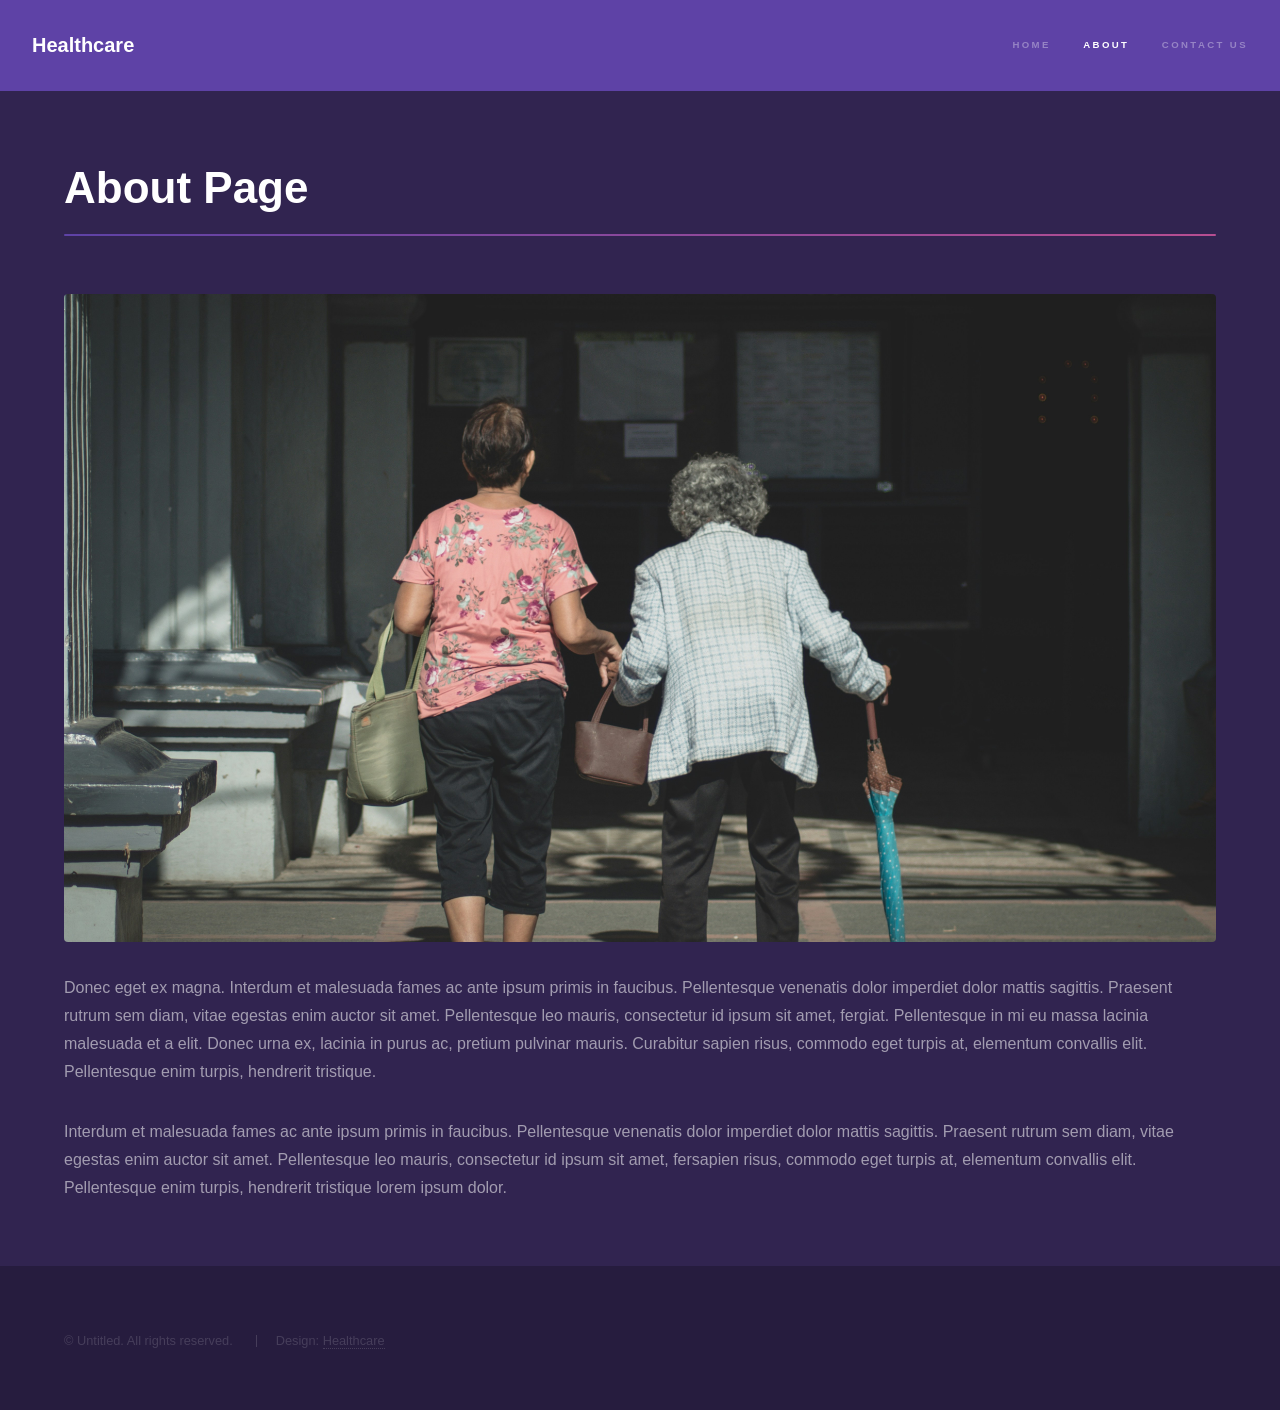
==== commit 00fc07ae: "hyperspace files" ====
--- a/about.html
+++ b/about.html
@@ -1,8 +1,8 @@
-<!DOCTYPE html>
+<!doctype html>
 
 <html>
   <head>
-    <title>Left Sidebar - Landed by Healthcare</title>
+    <title>about - Healthcare by Healthcare</title>
     <meta charset="utf-8" />
     <meta
       name="viewport"
@@ -14,160 +14,61 @@
     /></noscript>
   </head>
   <body class="is-preload">
-    <div id="page-wrapper">
-      <!-- Header -->
-      <header id="header">
-        <h1 id="logo"><a href="index.html">Healthcare</a></h1>
-        <nav id="nav">
-          <ul>
-            <li><a href="index.html">Home</a></li>
-            <li><a href="about.html">About us</a></li>
-            <li>
-              <a href="contact.html" class="button primary">Contact Us</a>
-            </li>
-          </ul>
-        </nav>
-      </header>
+    <!-- Header -->
+    <header id="header">
+      <a href="index.html" class="title">Healthcare</a>
+      <nav>
+        <ul>
+          <li><a href="index.html">Home</a></li>
+          <li><a href="about.html" class="active">about</a></li>
+          <li><a href="contact.html">Contact us</a></li>
+        </ul>
+      </nav>
+    </header>
 
+    <!-- Wrapper -->
+    <div id="wrapper">
       <!-- Main -->
-      <div id="main" class="wrapper style1">
-        <div class="container">
-          <header class="major">
-            <h2>About Us</h2>
-            <p>
-              Ipsum dolor feugiat aliquam tempus sed magna lorem consequat
-              accumsan
-            </p>
-          </header>
-          <div class="row gtr-150">
-            <div class="col-4 col-12-medium">
-              <!-- Sidebar -->
-              <section id="sidebar">
-                <section>
-                  <h3>Magna Feugiat</h3>
-                  <p>
-                    Sed tristique purus vitae volutpat commodo suscipit amet sed
-                    nibh. Proin a ullamcorper sed blandit. Sed tristique purus
-                    vitae volutpat commodo suscipit ullamcorper commodo suscipit
-                    amet sed nibh. Proin a ullamcorper sed blandit..
-                  </p>
-                  <footer>
-                    <ul class="actions">
-                      <li><a href="#" class="button">Learn More</a></li>
-                    </ul>
-                  </footer>
-                </section>
-                <hr />
-                <section>
-                  <a href="#" class="image fit"
-                    ><img src="images/pic06.jpg" alt=""
-                  /></a>
-                  <h3>Amet Lorem Tempus</h3>
-                  <p>
-                    Sed tristique purus vitae volutpat commodo suscipit amet sed
-                    nibh. Proin a ullamcorper sed blandit. Sed tristique purus
-                    vitae volutpat commodo suscipit ullamcorper sed blandit
-                    lorem ipsum dolore.
-                  </p>
-                  <footer>
-                    <ul class="actions">
-                      <li><a href="#" class="button">Learn More</a></li>
-                    </ul>
-                  </footer>
-                </section>
-              </section>
-            </div>
-            <div class="col-8 col-12-medium imp-medium">
-              <!-- Content -->
-              <section id="content">
-                <a href="#" class="image fit"
-                  ><img src="images/pic05.jpg" alt=""
-                /></a>
-                <h3>Dolore Amet Consequat</h3>
-                <p>
-                  Aliquam massa urna, imperdiet sit amet mi non, bibendum
-                  euismod est. Curabitur mi justo, tincidunt vel eros
-                  ullamcorper, porta cursus justo. Cras vel neque eros.
-                  Vestibulum diam quam, mollis at magna consectetur non,
-                  malesuada quis augue. Morbi tincidunt pretium interdum est.
-                  Curabitur mi justo, tincidunt vel eros ullamcorper, porta
-                  cursus justo. Cras vel neque eros. Vestibulum diam.
-                </p>
-                <p>
-                  Vestibulum diam quam, mollis at consectetur non, malesuada
-                  quis augue. Morbi tincidunt pretium interdum. Morbi mattis
-                  elementum orci, nec dictum porta cursus justo. Quisque
-                  ultricies lorem in ligula condimentum, et egestas turpis
-                  sagittis. Cras ac nunc urna. Nullam eget lobortis purus.
-                  Phasellus vitae tortor non est placerat tristique.
-                </p>
-                <h3>Sed Magna Ornare</h3>
-                <p>
-                  In vestibulum massa quis arcu lobortis tempus. Nam pretium
-                  arcu in odio vulputate luctus. Suspendisse euismod lorem eget
-                  lacinia fringilla. Sed sed felis justo. Nunc sodales elit in
-                  laoreet aliquam. Nam gravida, nisl sit amet iaculis porttitor,
-                  risus nisi rutrum metus.
-                </p>
-                <ul>
-                  <li>Faucibus orci lobortis ac adipiscing integer.</li>
-                  <li>Col accumsan arcu mi aliquet placerat.</li>
-                  <li>Lobortis vestibulum ut magna tempor massa nascetur.</li>
-                  <li>Blandit massa non blandit tempor interdum.</li>
-                  <li>Lacinia mattis arcu nascetur lobortis.</li>
-                </ul>
-              </section>
-            </div>
-          </div>
+      <section id="main" class="wrapper">
+        <div class="inner">
+          <h1 class="major">About Page</h1>
+          <span class="image fit"><img src="images/pic04.jpg" alt="" /></span>
+          <p>
+            Donec eget ex magna. Interdum et malesuada fames ac ante ipsum
+            primis in faucibus. Pellentesque venenatis dolor imperdiet dolor
+            mattis sagittis. Praesent rutrum sem diam, vitae egestas enim auctor
+            sit amet. Pellentesque leo mauris, consectetur id ipsum sit amet,
+            fergiat. Pellentesque in mi eu massa lacinia malesuada et a elit.
+            Donec urna ex, lacinia in purus ac, pretium pulvinar mauris.
+            Curabitur sapien risus, commodo eget turpis at, elementum convallis
+            elit. Pellentesque enim turpis, hendrerit tristique.
+          </p>
+          <p>
+            Interdum et malesuada fames ac ante ipsum primis in faucibus.
+            Pellentesque venenatis dolor imperdiet dolor mattis sagittis.
+            Praesent rutrum sem diam, vitae egestas enim auctor sit amet.
+            Pellentesque leo mauris, consectetur id ipsum sit amet, fersapien
+            risus, commodo eget turpis at, elementum convallis elit.
+            Pellentesque enim turpis, hendrerit tristique lorem ipsum dolor.
+          </p>
         </div>
-      </div>
+      </section>
+    </div>
 
-      <!-- Footer -->
-      <footer id="footer">
-        <ul class="icons">
-          <li>
-            <a href="#" class="icon brands alt fa-twitter"
-              ><span class="label">Twitter</span></a
-            >
-          </li>
-          <li>
-            <a href="#" class="icon brands alt fa-facebook-f"
-              ><span class="label">Facebook</span></a
-            >
-          </li>
-          <li>
-            <a href="#" class="icon brands alt fa-linkedin-in"
-              ><span class="label">LinkedIn</span></a
-            >
-          </li>
-          <li>
-            <a href="#" class="icon brands alt fa-instagram"
-              ><span class="label">Instagram</span></a
-            >
-          </li>
-          <li>
-            <a href="#" class="icon brands alt fa-github"
-              ><span class="label">GitHub</span></a
-            >
-          </li>
-          <li>
-            <a href="#" class="icon solid alt fa-envelope"
-              ><span class="label">Email</span></a
-            >
-          </li>
-        </ul>
-        <ul class="copyright">
+    <!-- Footer -->
+    <footer id="footer" class="wrapper alt">
+      <div class="inner">
+        <ul class="menu">
           <li>&copy; Untitled. All rights reserved.</li>
           <li>Design: <a href="#">Healthcare</a></li>
         </ul>
-      </footer>
-    </div>
+      </div>
+    </footer>
 
     <!-- Scripts -->
     <script src="assets/js/jquery.min.js"></script>
+    <script src="assets/js/jquery.scrollex.min.js"></script>
     <script src="assets/js/jquery.scrolly.min.js"></script>
-    <script src="assets/js/jquery.dropotron.min.js"></script>
-    <script src="assets/js/jquery.scrollex.min.js"></script>
     <script src="assets/js/browser.min.js"></script>
     <script src="assets/js/breakpoints.min.js"></script>
     <script src="assets/js/util.js"></script>
--- a/assets/css/main.css
+++ b/assets/css/main.css
@@ -1,8 +1,7 @@
-@import url('fontawesome-all.min.css');
-@import url('https://fonts.googleapis.com/css?family=Roboto:100,300,100italic,300italic');
+@import url(fontawesome-all.min.css);
 
 /*
-	Landed by Healthcare
+	Healthcare by Healthcare
 	html5up.net | @ajlkn
 	Free for personal and commercial use under the CCA 3.0 license (html5up.net/license)
 */
@@ -162,6 +161,21 @@
 
 /* Basic */
 
+@-ms-viewport {
+  width: device-width;
+}
+
+body {
+  -ms-overflow-style: scrollbar;
+}
+
+@media screen and (max-width: 480px) {
+  html,
+  body {
+    min-width: 320px;
+  }
+}
+
 html {
   box-sizing: border-box;
 }
@@ -172,9 +186,8 @@
   box-sizing: inherit;
 }
 
-html,
 body {
-  background: #1c1d26;
+  background: #312450;
 }
 
 body.is-preload *,
@@ -190,44 +203,73 @@
   transition: none !important;
 }
 
+/* Type */
+
 body,
 input,
 select,
 textarea {
-  color: rgba(255, 255, 255, 0.75);
-  font-family: 'Roboto', Helvetica, sans-serif;
-  font-size: 15pt;
-  font-weight: 100;
-  line-height: 1.75em;
+  color: rgba(255, 255, 255, 0.55);
+  font-family: Arial, Helvetica, sans-serif;
+  font-size: 16.5pt;
+  font-weight: normal;
+  line-height: 1.75;
+}
+
+@media screen and (max-width: 1680px) {
+  body,
+  input,
+  select,
+  textarea {
+    font-size: 13pt;
+  }
+}
+
+@media screen and (max-width: 1280px) {
+  body,
+  input,
+  select,
+  textarea {
+    font-size: 12pt;
+  }
+}
+
+@media screen and (max-width: 360px) {
+  body,
+  input,
+  select,
+  textarea {
+    font-size: 11pt;
+  }
 }
 
 a {
   -moz-transition:
-    border-color 0.2s ease-in-out,
-    color 0.2s ease-in-out;
+    color 0.2s ease,
+    border-bottom-color 0.2s ease;
   -webkit-transition:
-    border-color 0.2s ease-in-out,
-    color 0.2s ease-in-out;
+    color 0.2s ease,
+    border-bottom-color 0.2s ease;
   -ms-transition:
-    border-color 0.2s ease-in-out,
-    color 0.2s ease-in-out;
+    color 0.2s ease,
+    border-bottom-color 0.2s ease;
   transition:
-    border-color 0.2s ease-in-out,
-    color 0.2s ease-in-out;
-  border-bottom: dotted 1px;
-  color: #e44c65;
+    color 0.2s ease,
+    border-bottom-color 0.2s ease;
+  border-bottom: dotted 1px rgba(255, 255, 255, 0.35);
+  color: inherit;
   text-decoration: none;
 }
 
 a:hover {
-  color: #e44c65 !important;
   border-bottom-color: transparent;
+  color: #ffffff;
 }
 
 strong,
 b {
   color: #ffffff;
-  font-weight: 300;
+  font-weight: bold;
 }
 
 em,
@@ -246,9 +288,9 @@
 h5,
 h6 {
   color: #ffffff;
-  font-weight: 300;
-  line-height: 1em;
-  margin: 0 0 1em 0;
+  font-weight: bold;
+  line-height: 1.5;
+  margin: 0 0 0.5em 0;
 }
 
 h1 a,
@@ -258,33 +300,81 @@
 h5 a,
 h6 a {
   color: inherit;
-  border: 0;
+  text-decoration: none;
+}
+
+h1 {
+  font-size: 2.75em;
+}
+
+h1.major {
+  margin: 0 0 1.3em 0;
+  position: relative;
+  padding-bottom: 0.35em;
+}
+
+h1.major:after {
+  background-image: -moz-linear-gradient(to right, #5e42a6, #b74e91);
+  background-image: -webkit-linear-gradient(to right, #5e42a6, #b74e91);
+  background-image: -ms-linear-gradient(to right, #5e42a6, #b74e91);
+  background-image: linear-gradient(to right, #5e42a6, #b74e91);
+  -moz-transition: max-width 0.2s ease;
+  -webkit-transition: max-width 0.2s ease;
+  -ms-transition: max-width 0.2s ease;
+  transition: max-width 0.2s ease;
+  border-radius: 0.2em;
+  bottom: 0;
+  content: '';
+  height: 0.05em;
+  position: absolute;
+  right: 0;
+  width: 100%;
 }
 
 h2 {
-  font-size: 2em;
-  line-height: 1.5em;
-  letter-spacing: -0.025em;
+  font-size: 1.75em;
 }
 
 h3 {
-  font-size: 1.35em;
-  line-height: 1.5em;
+  font-size: 1.1em;
 }
 
 h4 {
-  font-size: 1.1em;
-  line-height: 1.5em;
+  font-size: 1em;
 }
 
 h5 {
-  font-size: 0.9em;
-  line-height: 1.5em;
+  font-size: 0.8em;
 }
 
 h6 {
-  font-size: 0.7em;
-  line-height: 1.5em;
+  font-size: 0.6em;
+}
+
+@media screen and (max-width: 736px) {
+  h1 {
+    font-size: 2em;
+  }
+
+  h2 {
+    font-size: 1.25em;
+  }
+
+  h3 {
+    font-size: 1em;
+  }
+
+  h4 {
+    font-size: 0.8em;
+  }
+
+  h5 {
+    font-size: 0.6em;
+  }
+
+  h6 {
+    font-size: 0.6em;
+  }
 }
 
 sub {
@@ -299,26 +389,17 @@
   top: -0.5em;
 }
 
-hr {
-  border: 0;
-  border-bottom: solid 1px rgba(255, 255, 255, 0.3);
-  margin: 3em 0;
-}
-
-hr.major {
-  margin: 4em 0;
-}
-
 blockquote {
-  border-left: solid 4px rgba(255, 255, 255, 0.3);
+  border-left: solid 4px rgba(255, 255, 255, 0.15);
   font-style: italic;
   margin: 0 0 2em 0;
   padding: 0.5em 0 0.5em 2em;
 }
 
 code {
-  background: rgba(255, 255, 255, 0.075);
-  border-radius: 4px;
+  background: rgba(255, 255, 255, 0.05);
+  border-radius: 0.25em;
+  border: solid 1px rgba(255, 255, 255, 0.15);
   font-family: 'Courier New', monospace;
   font-size: 0.9em;
   margin: 0 0.25em;
@@ -339,6 +420,16 @@
   overflow-x: auto;
 }
 
+hr {
+  border: 0;
+  border-bottom: solid 1px rgba(255, 255, 255, 0.15);
+  margin: 2em 0;
+}
+
+hr.major {
+  margin: 3em 0;
+}
+
 .align-left {
   text-align: left;
 }
@@ -349,460 +440,6 @@
 
 .align-right {
   text-align: right;
-}
-
-/* Loader */
-
-@-moz-keyframes spinner-show {
-  0% {
-    opacity: 0;
-  }
-
-  100% {
-    opacity: 1;
-  }
-}
-
-@-webkit-keyframes spinner-show {
-  0% {
-    opacity: 0;
-  }
-
-  100% {
-    opacity: 1;
-  }
-}
-
-@-ms-keyframes spinner-show {
-  0% {
-    opacity: 0;
-  }
-
-  100% {
-    opacity: 1;
-  }
-}
-
-@keyframes spinner-show {
-  0% {
-    opacity: 0;
-  }
-
-  100% {
-    opacity: 1;
-  }
-}
-
-@-moz-keyframes spinner-hide {
-  0% {
-    color: rgba(255, 255, 255, 0.15);
-    z-index: 100001;
-    -moz-transform: scale(1) rotate(0deg);
-    -webkit-transform: scale(1) rotate(0deg);
-    -ms-transform: scale(1) rotate(0deg);
-    transform: scale(1) rotate(0deg);
-  }
-
-  99% {
-    color: #1c1d26;
-    z-index: 100001;
-    -moz-transform: scale(0.5) rotate(360deg);
-    -webkit-transform: scale(0.5) rotate(360deg);
-    -ms-transform: scale(0.5) rotate(360deg);
-    transform: scale(0.5) rotate(360deg);
-  }
-
-  100% {
-    color: #1c1d26;
-    z-index: -1;
-    -moz-transform: scale(0.5) rotate(360deg);
-    -webkit-transform: scale(0.5) rotate(360deg);
-    -ms-transform: scale(0.5) rotate(360deg);
-    transform: scale(0.5) rotate(360deg);
-  }
-}
-
-@-webkit-keyframes spinner-hide {
-  0% {
-    color: rgba(255, 255, 255, 0.15);
-    z-index: 100001;
-    -moz-transform: scale(1) rotate(0deg);
-    -webkit-transform: scale(1) rotate(0deg);
-    -ms-transform: scale(1) rotate(0deg);
-    transform: scale(1) rotate(0deg);
-  }
-
-  99% {
-    color: #1c1d26;
-    z-index: 100001;
-    -moz-transform: scale(0.5) rotate(360deg);
-    -webkit-transform: scale(0.5) rotate(360deg);
-    -ms-transform: scale(0.5) rotate(360deg);
-    transform: scale(0.5) rotate(360deg);
-  }
-
-  100% {
-    color: #1c1d26;
-    z-index: -1;
-    -moz-transform: scale(0.5) rotate(360deg);
-    -webkit-transform: scale(0.5) rotate(360deg);
-    -ms-transform: scale(0.5) rotate(360deg);
-    transform: scale(0.5) rotate(360deg);
-  }
-}
-
-@-ms-keyframes spinner-hide {
-  0% {
-    color: rgba(255, 255, 255, 0.15);
-    z-index: 100001;
-    -moz-transform: scale(1) rotate(0deg);
-    -webkit-transform: scale(1) rotate(0deg);
-    -ms-transform: scale(1) rotate(0deg);
-    transform: scale(1) rotate(0deg);
-  }
-
-  99% {
-    color: #1c1d26;
-    z-index: 100001;
-    -moz-transform: scale(0.5) rotate(360deg);
-    -webkit-transform: scale(0.5) rotate(360deg);
-    -ms-transform: scale(0.5) rotate(360deg);
-    transform: scale(0.5) rotate(360deg);
-  }
-
-  100% {
-    color: #1c1d26;
-    z-index: -1;
-    -moz-transform: scale(0.5) rotate(360deg);
-    -webkit-transform: scale(0.5) rotate(360deg);
-    -ms-transform: scale(0.5) rotate(360deg);
-    transform: scale(0.5) rotate(360deg);
-  }
-}
-
-@keyframes spinner-hide {
-  0% {
-    color: rgba(255, 255, 255, 0.15);
-    z-index: 100001;
-    -moz-transform: scale(1) rotate(0deg);
-    -webkit-transform: scale(1) rotate(0deg);
-    -ms-transform: scale(1) rotate(0deg);
-    transform: scale(1) rotate(0deg);
-  }
-
-  99% {
-    color: #1c1d26;
-    z-index: 100001;
-    -moz-transform: scale(0.5) rotate(360deg);
-    -webkit-transform: scale(0.5) rotate(360deg);
-    -ms-transform: scale(0.5) rotate(360deg);
-    transform: scale(0.5) rotate(360deg);
-  }
-
-  100% {
-    color: #1c1d26;
-    z-index: -1;
-    -moz-transform: scale(0.5) rotate(360deg);
-    -webkit-transform: scale(0.5) rotate(360deg);
-    -ms-transform: scale(0.5) rotate(360deg);
-    transform: scale(0.5) rotate(360deg);
-  }
-}
-
-@-moz-keyframes spinner-rotate {
-  0% {
-    -moz-transform: scale(1) rotate(0deg);
-    -webkit-transform: scale(1) rotate(0deg);
-    -ms-transform: scale(1) rotate(0deg);
-    transform: scale(1) rotate(0deg);
-  }
-
-  100% {
-    -moz-transform: scale(1) rotate(360deg);
-    -webkit-transform: scale(1) rotate(360deg);
-    -ms-transform: scale(1) rotate(360deg);
-    transform: scale(1) rotate(360deg);
-  }
-}
-
-@-webkit-keyframes spinner-rotate {
-  0% {
-    -moz-transform: scale(1) rotate(0deg);
-    -webkit-transform: scale(1) rotate(0deg);
-    -ms-transform: scale(1) rotate(0deg);
-    transform: scale(1) rotate(0deg);
-  }
-
-  100% {
-    -moz-transform: scale(1) rotate(360deg);
-    -webkit-transform: scale(1) rotate(360deg);
-    -ms-transform: scale(1) rotate(360deg);
-    transform: scale(1) rotate(360deg);
-  }
-}
-
-@-ms-keyframes spinner-rotate {
-  0% {
-    -moz-transform: scale(1) rotate(0deg);
-    -webkit-transform: scale(1) rotate(0deg);
-    -ms-transform: scale(1) rotate(0deg);
-    transform: scale(1) rotate(0deg);
-  }
-
-  100% {
-    -moz-transform: scale(1) rotate(360deg);
-    -webkit-transform: scale(1) rotate(360deg);
-    -ms-transform: scale(1) rotate(360deg);
-    transform: scale(1) rotate(360deg);
-  }
-}
-
-@keyframes spinner-rotate {
-  0% {
-    -moz-transform: scale(1) rotate(0deg);
-    -webkit-transform: scale(1) rotate(0deg);
-    -ms-transform: scale(1) rotate(0deg);
-    transform: scale(1) rotate(0deg);
-  }
-
-  100% {
-    -moz-transform: scale(1) rotate(360deg);
-    -webkit-transform: scale(1) rotate(360deg);
-    -ms-transform: scale(1) rotate(360deg);
-    transform: scale(1) rotate(360deg);
-  }
-}
-
-@-moz-keyframes overlay-hide {
-  0% {
-    opacity: 1;
-    z-index: 100000;
-  }
-
-  15% {
-    opacity: 1;
-    z-index: 100000;
-  }
-
-  99% {
-    opacity: 0;
-    z-index: 100000;
-  }
-
-  100% {
-    opacity: 0;
-    z-index: -1;
-  }
-}
-
-@-webkit-keyframes overlay-hide {
-  0% {
-    opacity: 1;
-    z-index: 100000;
-  }
-
-  15% {
-    opacity: 1;
-    z-index: 100000;
-  }
-
-  99% {
-    opacity: 0;
-    z-index: 100000;
-  }
-
-  100% {
-    opacity: 0;
-    z-index: -1;
-  }
-}
-
-@-ms-keyframes overlay-hide {
-  0% {
-    opacity: 1;
-    z-index: 100000;
-  }
-
-  15% {
-    opacity: 1;
-    z-index: 100000;
-  }
-
-  99% {
-    opacity: 0;
-    z-index: 100000;
-  }
-
-  100% {
-    opacity: 0;
-    z-index: -1;
-  }
-}
-
-@keyframes overlay-hide {
-  0% {
-    opacity: 1;
-    z-index: 100000;
-  }
-
-  15% {
-    opacity: 1;
-    z-index: 100000;
-  }
-
-  99% {
-    opacity: 0;
-    z-index: 100000;
-  }
-
-  100% {
-    opacity: 0;
-    z-index: -1;
-  }
-}
-
-body.landing {
-  text-decoration: none;
-}
-
-body.landing:before {
-  -moz-osx-font-smoothing: grayscale;
-  -webkit-font-smoothing: antialiased;
-  display: inline-block;
-  font-style: normal;
-  font-variant: normal;
-  text-rendering: auto;
-  line-height: 1;
-  text-transform: none !important;
-  font-family: 'Font Awesome 5 Free';
-  font-weight: 900;
-}
-
-body.landing:before {
-  -moz-animation:
-    spinner-show 1.5s 1 0.25s ease forwards,
-    spinner-hide 0.25s ease-in-out forwards !important;
-  -webkit-animation:
-    spinner-show 1.5s 1 0.25s ease forwards,
-    spinner-hide 0.25s ease-in-out forwards !important;
-  -ms-animation:
-    spinner-show 1.5s 1 0.25s ease forwards,
-    spinner-hide 0.25s ease-in-out forwards !important;
-  animation:
-    spinner-show 1.5s 1 0.25s ease forwards,
-    spinner-hide 0.25s ease-in-out forwards !important;
-  -moz-transform-origin: 50% 50%;
-  -webkit-transform-origin: 50% 50%;
-  -ms-transform-origin: 50% 50%;
-  transform-origin: 50% 50%;
-  color: rgba(255, 255, 255, 0.15);
-  content: '\f1ce';
-  cursor: default;
-  display: block;
-  font-size: 2em;
-  height: 2em;
-  left: 50%;
-  line-height: 2em;
-  margin: -1em 0 0 -1em;
-  opacity: 0;
-  position: fixed;
-  text-align: center;
-  top: 50%;
-  width: 2em;
-  z-index: -1;
-}
-
-body.landing:after {
-  -moz-animation: overlay-hide 1.5s ease-in forwards !important;
-  -webkit-animation: overlay-hide 1.5s ease-in forwards !important;
-  -ms-animation: overlay-hide 1.5s ease-in forwards !important;
-  animation: overlay-hide 1.5s ease-in forwards !important;
-  background: #1c1d26;
-  content: '';
-  display: block;
-  height: 100%;
-  left: 0;
-  opacity: 0;
-  position: fixed;
-  top: 0;
-  width: 100%;
-  z-index: -1;
-}
-
-body.landing.is-preload:before {
-  -moz-animation:
-    spinner-show 1.5s 1 0.25s ease forwards,
-    spinner-rotate 0.75s infinite linear !important;
-  -webkit-animation:
-    spinner-show 1.5s 1 0.25s ease forwards,
-    spinner-rotate 0.75s infinite linear !important;
-  -ms-animation:
-    spinner-show 1.5s 1 0.25s ease forwards,
-    spinner-rotate 0.75s infinite linear !important;
-  animation:
-    spinner-show 1.5s 1 0.25s ease forwards,
-    spinner-rotate 0.75s infinite linear !important;
-  z-index: 100001;
-}
-
-body.landing.is-preload:after {
-  -moz-animation: none !important;
-  -webkit-animation: none !important;
-  -ms-animation: none !important;
-  animation: none !important;
-  opacity: 1;
-  z-index: 100000;
-}
-
-@media (-webkit-min-device-pixel-ratio: 2) {
-  body.landing:before {
-    line-height: 2.025em;
-  }
-}
-
-/* Container */
-
-.container {
-  margin: 0 auto;
-  max-width: calc(100% - 4em);
-  width: 70em;
-}
-
-.container.xsmall {
-  width: 17.5em;
-}
-
-.container.small {
-  width: 35em;
-}
-
-.container.medium {
-  width: 52.5em;
-}
-
-.container.large {
-  width: 87.5em;
-}
-
-.container.xlarge {
-  width: 105em;
-}
-
-.container.max {
-  width: 100%;
-}
-
-@media screen and (max-width: 1280px) {
-  .container {
-    width: 90%;
-    max-width: 100%;
-  }
-}
-
-@media screen and (max-width: 980px) {
-  .container {
-    width: 100% !important;
-  }
 }
 
 /* Row */
@@ -965,87 +602,87 @@
 
 .row.gtr-25 {
   margin-top: 0;
-  margin-left: -0.625em;
+  margin-left: -0.375em;
 }
 
 .row.gtr-25 > * {
-  padding: 0 0 0 0.625em;
+  padding: 0 0 0 0.375em;
 }
 
 .row.gtr-25.gtr-uniform {
-  margin-top: -0.625em;
+  margin-top: -0.375em;
 }
 
 .row.gtr-25.gtr-uniform > * {
-  padding-top: 0.625em;
+  padding-top: 0.375em;
 }
 
 .row.gtr-50 {
   margin-top: 0;
-  margin-left: -1.25em;
+  margin-left: -0.75em;
 }
 
 .row.gtr-50 > * {
-  padding: 0 0 0 1.25em;
+  padding: 0 0 0 0.75em;
 }
 
 .row.gtr-50.gtr-uniform {
-  margin-top: -1.25em;
+  margin-top: -0.75em;
 }
 
 .row.gtr-50.gtr-uniform > * {
-  padding-top: 1.25em;
+  padding-top: 0.75em;
 }
 
 .row {
   margin-top: 0;
-  margin-left: -2.5em;
+  margin-left: -1.5em;
 }
 
 .row > * {
-  padding: 0 0 0 2.5em;
+  padding: 0 0 0 1.5em;
 }
 
 .row.gtr-uniform {
-  margin-top: -2.5em;
+  margin-top: -1.5em;
 }
 
 .row.gtr-uniform > * {
-  padding-top: 2.5em;
+  padding-top: 1.5em;
 }
 
 .row.gtr-150 {
   margin-top: 0;
-  margin-left: -3.75em;
+  margin-left: -2.25em;
 }
 
 .row.gtr-150 > * {
-  padding: 0 0 0 3.75em;
+  padding: 0 0 0 2.25em;
 }
 
 .row.gtr-150.gtr-uniform {
-  margin-top: -3.75em;
+  margin-top: -2.25em;
 }
 
 .row.gtr-150.gtr-uniform > * {
-  padding-top: 3.75em;
+  padding-top: 2.25em;
 }
 
 .row.gtr-200 {
   margin-top: 0;
-  margin-left: -5em;
+  margin-left: -3em;
 }
 
 .row.gtr-200 > * {
-  padding: 0 0 0 5em;
+  padding: 0 0 0 3em;
 }
 
 .row.gtr-200.gtr-uniform {
-  margin-top: -5em;
+  margin-top: -3em;
 }
 
 .row.gtr-200.gtr-uniform > * {
-  padding-top: 5em;
+  padding-top: 3em;
 }
 
 @media screen and (max-width: 1680px) {
@@ -1207,87 +844,87 @@
 
   .row.gtr-25 {
     margin-top: 0;
-    margin-left: -0.625em;
+    margin-left: -0.375em;
   }
 
   .row.gtr-25 > * {
-    padding: 0 0 0 0.625em;
+    padding: 0 0 0 0.375em;
   }
 
   .row.gtr-25.gtr-uniform {
-    margin-top: -0.625em;
+    margin-top: -0.375em;
   }
 
   .row.gtr-25.gtr-uniform > * {
-    padding-top: 0.625em;
+    padding-top: 0.375em;
   }
 
   .row.gtr-50 {
     margin-top: 0;
-    margin-left: -1.25em;
+    margin-left: -0.75em;
   }
 
   .row.gtr-50 > * {
-    padding: 0 0 0 1.25em;
+    padding: 0 0 0 0.75em;
   }
 
   .row.gtr-50.gtr-uniform {
-    margin-top: -1.25em;
+    margin-top: -0.75em;
   }
 
   .row.gtr-50.gtr-uniform > * {
-    padding-top: 1.25em;
+    padding-top: 0.75em;
   }
 
   .row {
     margin-top: 0;
-    margin-left: -2.5em;
+    margin-left: -1.5em;
   }
 
   .row > * {
-    padding: 0 0 0 2.5em;
+    padding: 0 0 0 1.5em;
   }
 
   .row.gtr-uniform {
-    margin-top: -2.5em;
+    margin-top: -1.5em;
   }
 
   .row.gtr-uniform > * {
-    padding-top: 2.5em;
+    padding-top: 1.5em;
   }
 
   .row.gtr-150 {
     margin-top: 0;
-    margin-left: -3.75em;
+    margin-left: -2.25em;
   }
 
   .row.gtr-150 > * {
-    padding: 0 0 0 3.75em;
+    padding: 0 0 0 2.25em;
   }
 
   .row.gtr-150.gtr-uniform {
-    margin-top: -3.75em;
+    margin-top: -2.25em;
   }
 
   .row.gtr-150.gtr-uniform > * {
-    padding-top: 3.75em;
+    padding-top: 2.25em;
   }
 
   .row.gtr-200 {
     margin-top: 0;
-    margin-left: -5em;
+    margin-left: -3em;
   }
 
   .row.gtr-200 > * {
-    padding: 0 0 0 5em;
+    padding: 0 0 0 3em;
   }
 
   .row.gtr-200.gtr-uniform {
-    margin-top: -5em;
+    margin-top: -3em;
   }
 
   .row.gtr-200.gtr-uniform > * {
-    padding-top: 5em;
+    padding-top: 3em;
   }
 }
 
@@ -1450,87 +1087,87 @@
 
   .row.gtr-25 {
     margin-top: 0;
-    margin-left: -0.625em;
+    margin-left: -0.375em;
   }
 
   .row.gtr-25 > * {
-    padding: 0 0 0 0.625em;
+    padding: 0 0 0 0.375em;
   }
 
   .row.gtr-25.gtr-uniform {
-    margin-top: -0.625em;
+    margin-top: -0.375em;
   }
 
   .row.gtr-25.gtr-uniform > * {
-    padding-top: 0.625em;
+    padding-top: 0.375em;
   }
 
   .row.gtr-50 {
     margin-top: 0;
-    margin-left: -1.25em;
+    margin-left: -0.75em;
   }
 
   .row.gtr-50 > * {
-    padding: 0 0 0 1.25em;
+    padding: 0 0 0 0.75em;
   }
 
   .row.gtr-50.gtr-uniform {
-    margin-top: -1.25em;
+    margin-top: -0.75em;
   }
 
   .row.gtr-50.gtr-uniform > * {
-    padding-top: 1.25em;
+    padding-top: 0.75em;
   }
 
   .row {
     margin-top: 0;
-    margin-left: -2.5em;
+    margin-left: -1.5em;
   }
 
   .row > * {
-    padding: 0 0 0 2.5em;
+    padding: 0 0 0 1.5em;
   }
 
   .row.gtr-uniform {
-    margin-top: -2.5em;
+    margin-top: -1.5em;
   }
 
   .row.gtr-uniform > * {
-    padding-top: 2.5em;
+    padding-top: 1.5em;
   }
 
   .row.gtr-150 {
     margin-top: 0;
-    margin-left: -3.75em;
+    margin-left: -2.25em;
   }
 
   .row.gtr-150 > * {
-    padding: 0 0 0 3.75em;
+    padding: 0 0 0 2.25em;
   }
 
   .row.gtr-150.gtr-uniform {
-    margin-top: -3.75em;
+    margin-top: -2.25em;
   }
 
   .row.gtr-150.gtr-uniform > * {
-    padding-top: 3.75em;
+    padding-top: 2.25em;
   }
 
   .row.gtr-200 {
     margin-top: 0;
-    margin-left: -5em;
+    margin-left: -3em;
   }
 
   .row.gtr-200 > * {
-    padding: 0 0 0 5em;
+    padding: 0 0 0 3em;
   }
 
   .row.gtr-200.gtr-uniform {
-    margin-top: -5em;
+    margin-top: -3em;
   }
 
   .row.gtr-200.gtr-uniform > * {
-    padding-top: 5em;
+    padding-top: 3em;
   }
 }
 
@@ -1693,87 +1330,87 @@
 
   .row.gtr-25 {
     margin-top: 0;
-    margin-left: -0.625em;
+    margin-left: -0.375em;
   }
 
   .row.gtr-25 > * {
-    padding: 0 0 0 0.625em;
+    padding: 0 0 0 0.375em;
   }
 
   .row.gtr-25.gtr-uniform {
-    margin-top: -0.625em;
+    margin-top: -0.375em;
   }
 
   .row.gtr-25.gtr-uniform > * {
-    padding-top: 0.625em;
+    padding-top: 0.375em;
   }
 
   .row.gtr-50 {
     margin-top: 0;
-    margin-left: -1.25em;
+    margin-left: -0.75em;
   }
 
   .row.gtr-50 > * {
-    padding: 0 0 0 1.25em;
+    padding: 0 0 0 0.75em;
   }
 
   .row.gtr-50.gtr-uniform {
-    margin-top: -1.25em;
+    margin-top: -0.75em;
   }
 
   .row.gtr-50.gtr-uniform > * {
-    padding-top: 1.25em;
+    padding-top: 0.75em;
   }
 
   .row {
     margin-top: 0;
-    margin-left: -2.5em;
+    margin-left: -1.5em;
   }
 
   .row > * {
-    padding: 0 0 0 2.5em;
+    padding: 0 0 0 1.5em;
   }
 
   .row.gtr-uniform {
-    margin-top: -2.5em;
+    margin-top: -1.5em;
   }
 
   .row.gtr-uniform > * {
-    padding-top: 2.5em;
+    padding-top: 1.5em;
   }
 
   .row.gtr-150 {
     margin-top: 0;
-    margin-left: -3.75em;
+    margin-left: -2.25em;
   }
 
   .row.gtr-150 > * {
-    padding: 0 0 0 3.75em;
+    padding: 0 0 0 2.25em;
   }
 
   .row.gtr-150.gtr-uniform {
-    margin-top: -3.75em;
+    margin-top: -2.25em;
   }
 
   .row.gtr-150.gtr-uniform > * {
-    padding-top: 3.75em;
+    padding-top: 2.25em;
   }
 
   .row.gtr-200 {
     margin-top: 0;
-    margin-left: -5em;
+    margin-left: -3em;
   }
 
   .row.gtr-200 > * {
-    padding: 0 0 0 5em;
+    padding: 0 0 0 3em;
   }
 
   .row.gtr-200.gtr-uniform {
-    margin-top: -5em;
+    margin-top: -3em;
   }
 
   .row.gtr-200.gtr-uniform > * {
-    padding-top: 5em;
+    padding-top: 3em;
   }
 }
 
@@ -1936,87 +1573,87 @@
 
   .row.gtr-25 {
     margin-top: 0;
-    margin-left: -0.625em;
+    margin-left: -0.375em;
   }
 
   .row.gtr-25 > * {
-    padding: 0 0 0 0.625em;
+    padding: 0 0 0 0.375em;
   }
 
   .row.gtr-25.gtr-uniform {
-    margin-top: -0.625em;
+    margin-top: -0.375em;
   }
 
   .row.gtr-25.gtr-uniform > * {
-    padding-top: 0.625em;
+    padding-top: 0.375em;
   }
 
   .row.gtr-50 {
     margin-top: 0;
-    margin-left: -1.25em;
+    margin-left: -0.75em;
   }
 
   .row.gtr-50 > * {
-    padding: 0 0 0 1.25em;
+    padding: 0 0 0 0.75em;
   }
 
   .row.gtr-50.gtr-uniform {
-    margin-top: -1.25em;
+    margin-top: -0.75em;
   }
 
   .row.gtr-50.gtr-uniform > * {
-    padding-top: 1.25em;
+    padding-top: 0.75em;
   }
 
   .row {
     margin-top: 0;
-    margin-left: -2.5em;
+    margin-left: -1.5em;
   }
 
   .row > * {
-    padding: 0 0 0 2.5em;
+    padding: 0 0 0 1.5em;
   }
 
   .row.gtr-uniform {
-    margin-top: -2.5em;
+    margin-top: -1.5em;
   }
 
   .row.gtr-uniform > * {
-    padding-top: 2.5em;
+    padding-top: 1.5em;
   }
 
   .row.gtr-150 {
     margin-top: 0;
-    margin-left: -3.75em;
+    margin-left: -2.25em;
   }
 
   .row.gtr-150 > * {
-    padding: 0 0 0 3.75em;
+    padding: 0 0 0 2.25em;
   }
 
   .row.gtr-150.gtr-uniform {
-    margin-top: -3.75em;
+    margin-top: -2.25em;
   }
 
   .row.gtr-150.gtr-uniform > * {
-    padding-top: 3.75em;
+    padding-top: 2.25em;
   }
 
   .row.gtr-200 {
     margin-top: 0;
-    margin-left: -5em;
+    margin-left: -3em;
   }
 
   .row.gtr-200 > * {
-    padding: 0 0 0 5em;
+    padding: 0 0 0 3em;
   }
 
   .row.gtr-200.gtr-uniform {
-    margin-top: -5em;
+    margin-top: -3em;
   }
 
   .row.gtr-200.gtr-uniform > * {
-    padding-top: 5em;
+    padding-top: 3em;
   }
 }
 
@@ -2179,140 +1816,524 @@
 
   .row.gtr-25 {
     margin-top: 0;
-    margin-left: -0.625em;
+    margin-left: -0.375em;
   }
 
   .row.gtr-25 > * {
-    padding: 0 0 0 0.625em;
+    padding: 0 0 0 0.375em;
   }
 
   .row.gtr-25.gtr-uniform {
-    margin-top: -0.625em;
+    margin-top: -0.375em;
   }
 
   .row.gtr-25.gtr-uniform > * {
-    padding-top: 0.625em;
+    padding-top: 0.375em;
   }
 
   .row.gtr-50 {
     margin-top: 0;
-    margin-left: -1.25em;
+    margin-left: -0.75em;
   }
 
   .row.gtr-50 > * {
-    padding: 0 0 0 1.25em;
+    padding: 0 0 0 0.75em;
   }
 
   .row.gtr-50.gtr-uniform {
-    margin-top: -1.25em;
+    margin-top: -0.75em;
   }
 
   .row.gtr-50.gtr-uniform > * {
-    padding-top: 1.25em;
+    padding-top: 0.75em;
   }
 
   .row {
     margin-top: 0;
-    margin-left: -2.5em;
+    margin-left: -1.5em;
   }
 
   .row > * {
-    padding: 0 0 0 2.5em;
+    padding: 0 0 0 1.5em;
   }
 
   .row.gtr-uniform {
-    margin-top: -2.5em;
+    margin-top: -1.5em;
   }
 
   .row.gtr-uniform > * {
-    padding-top: 2.5em;
+    padding-top: 1.5em;
   }
 
   .row.gtr-150 {
     margin-top: 0;
-    margin-left: -3.75em;
+    margin-left: -2.25em;
   }
 
   .row.gtr-150 > * {
-    padding: 0 0 0 3.75em;
+    padding: 0 0 0 2.25em;
   }
 
   .row.gtr-150.gtr-uniform {
-    margin-top: -3.75em;
+    margin-top: -2.25em;
   }
 
   .row.gtr-150.gtr-uniform > * {
-    padding-top: 3.75em;
+    padding-top: 2.25em;
   }
 
   .row.gtr-200 {
     margin-top: 0;
-    margin-left: -5em;
+    margin-left: -3em;
   }
 
   .row.gtr-200 > * {
-    padding: 0 0 0 5em;
+    padding: 0 0 0 3em;
   }
 
   .row.gtr-200.gtr-uniform {
-    margin-top: -5em;
+    margin-top: -3em;
   }
 
   .row.gtr-200.gtr-uniform > * {
-    padding-top: 5em;
-  }
-}
-
-/* Section/Article */
-
-section.special,
-article.special {
-  text-align: center;
-}
-
-header p {
-  color: #ffffff;
-  position: relative;
-  margin: 0 0 1.5em 0;
-}
-
-header h2 + p {
-  font-size: 1.25em;
-  margin-top: -1em;
-  line-height: 1.75em;
-}
-
-header h3 + p {
-  font-size: 1.1em;
-  margin-top: -0.8em;
-  line-height: 1.75em;
-}
-
-header h4 + p,
-header h5 + p,
-header h6 + p {
-  font-size: 0.9em;
-  margin-top: -0.6em;
-  line-height: 1.5em;
-}
-
-header.major {
-  margin: 0 0 4em 0;
+    padding-top: 3em;
+  }
+}
+
+/* Box */
+
+.box {
+  border-radius: 0.25em;
+  border: solid 1px rgba(255, 255, 255, 0.15);
+  margin-bottom: 2em;
+  padding: 1.5em;
+}
+
+.box > :last-child,
+.box > :last-child > :last-child,
+.box > :last-child > :last-child > :last-child {
+  margin-bottom: 0;
+}
+
+.box.alt {
+  border: 0;
+  border-radius: 0;
+  padding: 0;
+}
+
+/* Button */
+
+input[type='submit'],
+input[type='reset'],
+input[type='button'],
+button,
+.button {
+  -moz-appearance: none;
+  -webkit-appearance: none;
+  -ms-appearance: none;
+  appearance: none;
+  -moz-transition: border-color 0.2s ease;
+  -webkit-transition: border-color 0.2s ease;
+  -ms-transition: border-color 0.2s ease;
+  transition: border-color 0.2s ease;
+  background-color: transparent;
+  border: solid 1px !important;
+  border-color: rgba(255, 255, 255, 0.15) !important;
+  border-radius: 3em;
+  color: #ffffff !important;
+  cursor: pointer;
+  display: inline-block;
+  font-size: 0.6em;
+  font-weight: bold;
+  height: calc(4.75em + 2px);
+  letter-spacing: 0.25em;
+  line-height: 4.75em;
+  outline: 0;
+  padding: 0 3.75em;
   position: relative;
   text-align: center;
-}
-
-header.major:after {
-  background: #e44c65;
+  text-decoration: none;
+  text-transform: uppercase;
+  white-space: nowrap;
+}
+
+input[type='submit']:after,
+input[type='reset']:after,
+input[type='button']:after,
+button:after,
+.button:after {
+  -moz-transform: scale(0.25);
+  -webkit-transform: scale(0.25);
+  -ms-transform: scale(0.25);
+  transform: scale(0.25);
+  pointer-events: none;
+  -moz-transition:
+    opacity 0.2s ease,
+    -moz-transform 0.2s ease;
+  -webkit-transition:
+    opacity 0.2s ease,
+    -webkit-transform 0.2s ease;
+  -ms-transition:
+    opacity 0.2s ease,
+    -ms-transform 0.2s ease;
+  transition:
+    opacity 0.2s ease,
+    transform 0.2s ease;
+  background: #ffffff;
+  border-radius: 3em;
   content: '';
-  display: inline-block;
-  height: 0.2em;
-  max-width: 20em;
-  width: 75%;
-}
-
-footer.major {
-  margin: 4em 0 0 0;
+  height: 100%;
+  left: 0;
+  opacity: 0;
+  position: absolute;
+  top: 0;
+  width: 100%;
+}
+
+input[type='submit'].icon:before,
+input[type='reset'].icon:before,
+input[type='button'].icon:before,
+button.icon:before,
+.button.icon:before {
+  margin-right: 0.75em;
+}
+
+input[type='submit'].fit,
+input[type='reset'].fit,
+input[type='button'].fit,
+button.fit,
+.button.fit {
+  width: 100%;
+}
+
+input[type='submit'].small,
+input[type='reset'].small,
+input[type='button'].small,
+button.small,
+.button.small {
+  font-size: 0.4em;
+}
+
+input[type='submit'].large,
+input[type='reset'].large,
+input[type='button'].large,
+button.large,
+.button.large {
+  font-size: 0.8em;
+}
+
+input[type='submit'].primary,
+input[type='reset'].primary,
+input[type='button'].primary,
+button.primary,
+.button.primary {
+  background-color: #ffffff;
+  color: #312450 !important;
+}
+
+input[type='submit'].primary:after,
+input[type='reset'].primary:after,
+input[type='button'].primary:after,
+button.primary:after,
+.button.primary:after {
+  display: none;
+}
+
+input[type='submit'].disabled,
+input[type='submit']:disabled,
+input[type='reset'].disabled,
+input[type='reset']:disabled,
+input[type='button'].disabled,
+input[type='button']:disabled,
+button.disabled,
+button:disabled,
+.button.disabled,
+.button:disabled {
+  cursor: default;
+  opacity: 0.5;
+  pointer-events: none;
+}
+
+input[type='submit']:hover,
+input[type='reset']:hover,
+input[type='button']:hover,
+button:hover,
+.button:hover {
+  border-color: rgba(255, 255, 255, 0.55) !important;
+}
+
+input[type='submit']:hover:after,
+input[type='reset']:hover:after,
+input[type='button']:hover:after,
+button:hover:after,
+.button:hover:after {
+  opacity: 0.05;
+  -moz-transform: scale(1);
+  -webkit-transform: scale(1);
+  -ms-transform: scale(1);
+  transform: scale(1);
+}
+
+input[type='submit']:hover:active,
+input[type='reset']:hover:active,
+input[type='button']:hover:active,
+button:hover:active,
+.button:hover:active {
+  border-color: #ffffff !important;
+}
+
+input[type='submit']:hover:active:after,
+input[type='reset']:hover:active:after,
+input[type='button']:hover:active:after,
+button:hover:active:after,
+.button:hover:active:after {
+  opacity: 0.1;
+}
+
+/* Features */
+
+.features {
+  display: -moz-flex;
+  display: -webkit-flex;
+  display: -ms-flex;
+  display: flex;
+  -moz-flex-wrap: wrap;
+  -webkit-flex-wrap: wrap;
+  -ms-flex-wrap: wrap;
+  flex-wrap: wrap;
+  border-radius: 0.25em;
+  border: solid 1px rgba(255, 255, 255, 0.15);
+  background: rgba(255, 255, 255, 0.05);
+  margin: 0 0 2em 0;
+}
+
+.features section {
+  padding: 3.5em 3em 1em 7em;
+  width: 50%;
+  border-top: solid 1px rgba(255, 255, 255, 0.15);
+  position: relative;
+}
+
+.features section:nth-child(-n + 2) {
+  border-top-width: 0;
+}
+
+.features section:nth-child(2n) {
+  border-left: solid 1px rgba(255, 255, 255, 0.15);
+}
+
+.features section .icon {
+  -moz-transition:
+    opacity 0.5s ease,
+    -moz-transform 0.5s ease;
+  -webkit-transition:
+    opacity 0.5s ease,
+    -webkit-transform 0.5s ease;
+  -ms-transition:
+    opacity 0.5s ease,
+    -ms-transform 0.5s ease;
+  transition:
+    opacity 0.5s ease,
+    transform 0.5s ease;
+  -moz-transition-delay: 1s;
+  -webkit-transition-delay: 1s;
+  -ms-transition-delay: 1s;
+  transition-delay: 1s;
+  -moz-transform: scale(1);
+  -webkit-transform: scale(1);
+  -ms-transform: scale(1);
+  transform: scale(1);
+  position: absolute;
+  left: 3em;
+  top: 3em;
+  opacity: 1;
+}
+
+.features section:nth-child(1) .icon {
+  -moz-transition-delay: 0.15s;
+  -webkit-transition-delay: 0.15s;
+  -ms-transition-delay: 0.15s;
+  transition-delay: 0.15s;
+}
+
+.features section:nth-child(2) .icon {
+  -moz-transition-delay: 0.3s;
+  -webkit-transition-delay: 0.3s;
+  -ms-transition-delay: 0.3s;
+  transition-delay: 0.3s;
+}
+
+.features section:nth-child(3) .icon {
+  -moz-transition-delay: 0.45s;
+  -webkit-transition-delay: 0.45s;
+  -ms-transition-delay: 0.45s;
+  transition-delay: 0.45s;
+}
+
+.features section:nth-child(4) .icon {
+  -moz-transition-delay: 0.6s;
+  -webkit-transition-delay: 0.6s;
+  -ms-transition-delay: 0.6s;
+  transition-delay: 0.6s;
+}
+
+.features section:nth-child(5) .icon {
+  -moz-transition-delay: 0.75s;
+  -webkit-transition-delay: 0.75s;
+  -ms-transition-delay: 0.75s;
+  transition-delay: 0.75s;
+}
+
+.features section:nth-child(6) .icon {
+  -moz-transition-delay: 0.9s;
+  -webkit-transition-delay: 0.9s;
+  -ms-transition-delay: 0.9s;
+  transition-delay: 0.9s;
+}
+
+.features section:nth-child(7) .icon {
+  -moz-transition-delay: 1.05s;
+  -webkit-transition-delay: 1.05s;
+  -ms-transition-delay: 1.05s;
+  transition-delay: 1.05s;
+}
+
+.features section:nth-child(8) .icon {
+  -moz-transition-delay: 1.2s;
+  -webkit-transition-delay: 1.2s;
+  -ms-transition-delay: 1.2s;
+  transition-delay: 1.2s;
+}
+
+.features section:nth-child(9) .icon {
+  -moz-transition-delay: 1.35s;
+  -webkit-transition-delay: 1.35s;
+  -ms-transition-delay: 1.35s;
+  transition-delay: 1.35s;
+}
+
+.features section:nth-child(10) .icon {
+  -moz-transition-delay: 1.5s;
+  -webkit-transition-delay: 1.5s;
+  -ms-transition-delay: 1.5s;
+  transition-delay: 1.5s;
+}
+
+.features section:nth-child(11) .icon {
+  -moz-transition-delay: 1.65s;
+  -webkit-transition-delay: 1.65s;
+  -ms-transition-delay: 1.65s;
+  transition-delay: 1.65s;
+}
+
+.features section:nth-child(12) .icon {
+  -moz-transition-delay: 1.8s;
+  -webkit-transition-delay: 1.8s;
+  -ms-transition-delay: 1.8s;
+  transition-delay: 1.8s;
+}
+
+.features section:nth-child(13) .icon {
+  -moz-transition-delay: 1.95s;
+  -webkit-transition-delay: 1.95s;
+  -ms-transition-delay: 1.95s;
+  transition-delay: 1.95s;
+}
+
+.features section:nth-child(14) .icon {
+  -moz-transition-delay: 2.1s;
+  -webkit-transition-delay: 2.1s;
+  -ms-transition-delay: 2.1s;
+  transition-delay: 2.1s;
+}
+
+.features section:nth-child(15) .icon {
+  -moz-transition-delay: 2.25s;
+  -webkit-transition-delay: 2.25s;
+  -ms-transition-delay: 2.25s;
+  transition-delay: 2.25s;
+}
+
+.features section:nth-child(16) .icon {
+  -moz-transition-delay: 2.4s;
+  -webkit-transition-delay: 2.4s;
+  -ms-transition-delay: 2.4s;
+  transition-delay: 2.4s;
+}
+
+.features section:nth-child(17) .icon {
+  -moz-transition-delay: 2.55s;
+  -webkit-transition-delay: 2.55s;
+  -ms-transition-delay: 2.55s;
+  transition-delay: 2.55s;
+}
+
+.features section:nth-child(18) .icon {
+  -moz-transition-delay: 2.7s;
+  -webkit-transition-delay: 2.7s;
+  -ms-transition-delay: 2.7s;
+  transition-delay: 2.7s;
+}
+
+.features section:nth-child(19) .icon {
+  -moz-transition-delay: 2.85s;
+  -webkit-transition-delay: 2.85s;
+  -ms-transition-delay: 2.85s;
+  transition-delay: 2.85s;
+}
+
+.features section:nth-child(20) .icon {
+  -moz-transition-delay: 3s;
+  -webkit-transition-delay: 3s;
+  -ms-transition-delay: 3s;
+  transition-delay: 3s;
+}
+
+.features.inactive section .icon {
+  -moz-transform: scale(0.5);
+  -webkit-transform: scale(0.5);
+  -ms-transform: scale(0.5);
+  transform: scale(0.5);
+  opacity: 0;
+}
+
+@media screen and (max-width: 980px) {
+  .features {
+    display: block;
+  }
+
+  .features section {
+    border-top-width: 1px !important;
+    border-left-width: 0 !important;
+    width: 100%;
+  }
+
+  .features section:first-child {
+    border-top-width: 0 !important;
+  }
+}
+
+@media screen and (max-width: 736px) {
+  .features section {
+    padding: 2.5em 1.5em 0.1em 5.5em;
+  }
+
+  .features section .icon {
+    left: 1.5em;
+    top: 2em;
+  }
+}
+
+@media screen and (max-width: 480px) {
+  .features section {
+    padding: 2em 1.5em 0.1em 1.5em;
+  }
+
+  .features section .icon {
+    left: 0;
+    position: relative;
+    top: 0;
+  }
 }
 
 /* Form */
@@ -2321,36 +2342,95 @@
   margin: 0 0 2em 0;
 }
 
-form.cta {
-  max-width: 35em;
-  margin-left: auto;
-  margin-right: auto;
+form > :last-child {
+  margin-bottom: 0;
+}
+
+form > .fields {
+  display: -moz-flex;
+  display: -webkit-flex;
+  display: -ms-flex;
+  display: flex;
+  -moz-flex-wrap: wrap;
+  -webkit-flex-wrap: wrap;
+  -ms-flex-wrap: wrap;
+  flex-wrap: wrap;
+  width: calc(100% + 3em);
+  margin: -1.5em 0 2em -1.5em;
+}
+
+form > .fields > .field {
+  -moz-flex-grow: 0;
+  -webkit-flex-grow: 0;
+  -ms-flex-grow: 0;
+  flex-grow: 0;
+  -moz-flex-shrink: 0;
+  -webkit-flex-shrink: 0;
+  -ms-flex-shrink: 0;
+  flex-shrink: 0;
+  padding: 1.5em 0 0 1.5em;
+  width: calc(100% - 1.5em);
+}
+
+form > .fields > .field.half {
+  width: calc(50% - 0.75em);
+}
+
+form > .fields > .field.third {
+  width: calc(100% / 3 - 0.5em);
+}
+
+form > .fields > .field.quarter {
+  width: calc(25% - 0.375em);
+}
+
+@media screen and (max-width: 480px) {
+  form > .fields {
+    width: calc(100% + 3em);
+    margin: -1.5em 0 2em -1.5em;
+  }
+
+  form > .fields > .field {
+    padding: 1.5em 0 0 1.5em;
+    width: calc(100% - 1.5em);
+  }
+
+  form > .fields > .field.half {
+    width: calc(100% - 1.5em);
+  }
+
+  form > .fields > .field.third {
+    width: calc(100% - 1.5em);
+  }
+
+  form > .fields > .field.quarter {
+    width: calc(100% - 1.5em);
+  }
 }
 
 label {
   color: #ffffff;
+  font-weight: bold;
+  line-height: 1.5;
+  margin: 0 0 0.7em 0;
   display: block;
-  font-size: 0.9em;
-  font-weight: 300;
-  margin: 0 0 1em 0;
+  font-size: 1.1em;
 }
 
 input[type='text'],
 input[type='password'],
 input[type='email'],
+input[type='tel'],
 select,
 textarea {
   -moz-appearance: none;
   -webkit-appearance: none;
   -ms-appearance: none;
   appearance: none;
-  -moz-transition: border-color 0.2s ease-in-out;
-  -webkit-transition: border-color 0.2s ease-in-out;
-  -ms-transition: border-color 0.2s ease-in-out;
-  transition: border-color 0.2s ease-in-out;
-  background: transparent;
-  border-radius: 4px;
-  border: solid 1px rgba(255, 255, 255, 0.3);
+  background: rgba(255, 255, 255, 0.05);
+  border-radius: 0.25em;
+  border: none;
+  border: solid 1px rgba(255, 255, 255, 0.15);
   color: inherit;
   display: block;
   outline: 0;
@@ -2362,6 +2442,7 @@
 input[type='text']:invalid,
 input[type='password']:invalid,
 input[type='email']:invalid,
+input[type='tel']:invalid,
 select:invalid,
 textarea:invalid {
   box-shadow: none;
@@ -2370,24 +2451,26 @@
 input[type='text']:focus,
 input[type='password']:focus,
 input[type='email']:focus,
+input[type='tel']:focus,
 select:focus,
 textarea:focus {
-  border-color: #e44c65;
+  border-color: #ffffff;
+  box-shadow: 0 0 0 1px #ffffff;
 }
 
 select {
-  background-image: url("data:image/svg+xml;charset=utf8,%3Csvg xmlns='http://www.w3.org/2000/svg' width='40' height='40' preserveAspectRatio='none' viewBox='0 0 40 40'%3E%3Cpath d='M9.4,12.3l10.4,10.4l10.4-10.4c0.2-0.2,0.5-0.4,0.9-0.4c0.3,0,0.6,0.1,0.9,0.4l3.3,3.3c0.2,0.2,0.4,0.5,0.4,0.9 c0,0.4-0.1,0.6-0.4,0.9L20.7,31.9c-0.2,0.2-0.5,0.4-0.9,0.4c-0.3,0-0.6-0.1-0.9-0.4L4.3,17.3c-0.2-0.2-0.4-0.5-0.4-0.9 c0-0.4,0.1-0.6,0.4-0.9l3.3-3.3c0.2-0.2,0.5-0.4,0.9-0.4S9.1,12.1,9.4,12.3z' fill='rgba(255, 255, 255, 0.3)' /%3E%3C/svg%3E");
+  background-image: url("data:image/svg+xml;charset=utf8,%3Csvg xmlns='http://www.w3.org/2000/svg' width='40' height='40' preserveAspectRatio='none' viewBox='0 0 40 40'%3E%3Cpath d='M9.4,12.3l10.4,10.4l10.4-10.4c0.2-0.2,0.5-0.4,0.9-0.4c0.3,0,0.6,0.1,0.9,0.4l3.3,3.3c0.2,0.2,0.4,0.5,0.4,0.9 c0,0.4-0.1,0.6-0.4,0.9L20.7,31.9c-0.2,0.2-0.5,0.4-0.9,0.4c-0.3,0-0.6-0.1-0.9-0.4L4.3,17.3c-0.2-0.2-0.4-0.5-0.4-0.9 c0-0.4,0.1-0.6,0.4-0.9l3.3-3.3c0.2-0.2,0.5-0.4,0.9-0.4S9.1,12.1,9.4,12.3z' fill='rgba(255, 255, 255, 0.15)' /%3E%3C/svg%3E");
   background-size: 1.25rem;
   background-repeat: no-repeat;
   background-position: calc(100% - 1rem) center;
-  height: 3em;
-  padding-right: 3em;
+  height: 2.75em;
+  padding-right: 2.75em;
   text-overflow: ellipsis;
 }
 
 select option {
   color: #ffffff;
-  background: #1c1d26;
+  background: #312450;
 }
 
 select:focus::-ms-value {
@@ -2402,11 +2485,15 @@
 input[type='password'],
 input[type='email'],
 select {
-  height: 3em;
+  height: 2.75em;
 }
 
 textarea {
   padding: 0.75em 1em;
+}
+
+body.is-ie textarea {
+  min-height: 10em;
 }
 
 input[type='checkbox'],
@@ -2426,12 +2513,12 @@
 input[type='checkbox'] + label,
 input[type='radio'] + label {
   text-decoration: none;
-  color: rgba(255, 255, 255, 0.75);
+  color: rgba(255, 255, 255, 0.55);
   cursor: pointer;
   display: inline-block;
   font-size: 1em;
-  font-weight: 100;
-  padding-left: 2.55em;
+  font-weight: normal;
+  padding-left: 2.4em;
   padding-right: 0.75em;
   position: relative;
 }
@@ -2452,34 +2539,37 @@
 
 input[type='checkbox'] + label:before,
 input[type='radio'] + label:before {
-  border-radius: 4px;
-  border: solid 1px rgba(255, 255, 255, 0.3);
+  background: rgba(255, 255, 255, 0.05);
+  border-radius: 0.25em;
+  border: solid 1px rgba(255, 255, 255, 0.15);
   content: '';
   display: inline-block;
   font-size: 0.8em;
-  height: 2.25em;
+  height: 2.0625em;
   left: 0;
-  line-height: 2.25em;
+  line-height: 2.0625em;
   position: absolute;
   text-align: center;
   top: 0;
-  width: 2.25em;
+  width: 2.0625em;
 }
 
 input[type='checkbox']:checked + label:before,
 input[type='radio']:checked + label:before {
-  background: rgba(255, 255, 255, 0.25);
-  color: #ffffff;
+  background: #ffffff;
+  border-color: #ffffff;
+  color: #b74e91;
   content: '\f00c';
 }
 
 input[type='checkbox']:focus + label:before,
 input[type='radio']:focus + label:before {
-  border-color: #e44c65;
+  border-color: #ffffff;
+  box-shadow: 0 0 0 1px #ffffff;
 }
 
 input[type='checkbox'] + label:before {
-  border-radius: 4px;
+  border-radius: 0.25em;
 }
 
 input[type='radio'] + label:before {
@@ -2487,44 +2577,23 @@
 }
 
 ::-webkit-input-placeholder {
-  color: rgba(255, 255, 255, 0.5) !important;
+  color: rgba(255, 255, 255, 0.35) !important;
   opacity: 1;
 }
 
 :-moz-placeholder {
-  color: rgba(255, 255, 255, 0.5) !important;
+  color: rgba(255, 255, 255, 0.35) !important;
   opacity: 1;
 }
 
 ::-moz-placeholder {
-  color: rgba(255, 255, 255, 0.5) !important;
+  color: rgba(255, 255, 255, 0.35) !important;
   opacity: 1;
 }
 
 :-ms-input-placeholder {
-  color: rgba(255, 255, 255, 0.5) !important;
+  color: rgba(255, 255, 255, 0.35) !important;
   opacity: 1;
-}
-
-/* Box */
-
-.box {
-  border-radius: 4px;
-  border: solid 1px rgba(255, 255, 255, 0.3);
-  margin-bottom: 2em;
-  padding: 1.5em;
-}
-
-.box > :last-child,
-.box > :last-child > :last-child,
-.box > :last-child > :last-child > :last-child {
-  margin-bottom: 0;
-}
-
-.box.alt {
-  border: 0;
-  border-radius: 0;
-  padding: 0;
 }
 
 /* Icon */
@@ -2557,106 +2626,75 @@
 }
 
 .icon.solid:before {
-  font-weight: 900 !important;
+  font-weight: 900;
 }
 
 .icon.brands:before {
-  font-family: 'Font Awesome 5 Brands' !important;
-}
-
-.icon.alt {
-  text-decoration: none;
-}
-
-.icon.alt:before {
-  -moz-osx-font-smoothing: grayscale;
-  -webkit-font-smoothing: antialiased;
-  display: inline-block;
-  font-style: normal;
-  font-variant: normal;
-  text-rendering: auto;
-  line-height: 1;
-  text-transform: none !important;
-  font-family: 'Font Awesome 5 Free';
-  font-weight: 400;
-}
-
-.icon.alt:before {
-  color: #1c1d26 !important;
-  text-shadow:
-    1px 0 0 #ffffff,
-    -1px 0 0 #ffffff,
-    0 1px 0 #ffffff,
-    0 -1px 0 #ffffff;
+  font-family: 'Font Awesome 5 Brands';
 }
 
 .icon.major {
-  background: #272833;
+  width: 2.5em;
+  height: 2.5em;
+  display: block;
+  background: #ffffff;
   border-radius: 100%;
-  cursor: default;
-  display: inline-block;
-  height: 6em;
-  line-height: 5.65em;
-  margin: 0 0 2em 0;
+  color: #312450;
   text-align: center;
-  width: 6em;
+  line-height: 2.5em;
+  margin: 0 0 1.3em 0;
 }
 
 .icon.major:before {
-  font-size: 2.25em;
-}
-
-.icon.major.alt {
-  text-decoration: none;
-}
-
-.icon.major.alt:before {
-  -moz-osx-font-smoothing: grayscale;
-  -webkit-font-smoothing: antialiased;
-  display: inline-block;
-  font-style: normal;
-  font-variant: normal;
-  text-rendering: auto;
-  line-height: 1;
-  text-transform: none !important;
-  font-family: 'Font Awesome 5 Free';
-  font-weight: 400;
-}
-
-.icon.major.alt:before {
-  color: #272833 !important;
-  text-shadow:
-    1px 0 0 #ffffff,
-    -1px 0 0 #ffffff,
-    0 1px 0 #ffffff,
-    0 -1px 0 #ffffff;
+  font-size: 1.25em;
+}
+
+.wrapper.style1 .icon.major:before {
+  color: #5e42a6;
+}
+
+.wrapper.style1-alt .icon.major:before {
+  color: #493382;
+}
+
+.wrapper.style2 .icon.major:before {
+  color: #5052b5;
+}
+
+.wrapper.style2-alt .icon.major:before {
+  color: #3e4094;
+}
+
+.wrapper.style3 .icon.major:before {
+  color: #b74e91;
+}
+
+.wrapper.style3-alt .icon.major:before {
+  color: #953d75;
 }
 
 /* Image */
 
 .image {
-  border-radius: 4px;
+  border-radius: 0.25em;
   border: 0;
   display: inline-block;
   position: relative;
-  overflow: hidden;
-}
-
-.image:before {
-  content: '';
+}
+
+.image img {
+  border-radius: 0.25em;
   display: block;
-  position: absolute;
-  left: 0;
-  top: 0;
-  background-image: url('images/overlay.png');
+}
+
+.image.left,
+.image.right {
+  max-width: 40%;
+}
+
+.image.left img,
+.image.right img {
   width: 100%;
-  height: 100%;
-  z-index: 1;
-}
-
-.image img {
-  border-radius: 4px;
-  display: block;
 }
 
 .image.left {
@@ -2671,16 +2709,6 @@
   top: 0.25em;
 }
 
-.image.left,
-.image.right {
-  max-width: 40%;
-}
-
-.image.left img,
-.image.right img {
-  width: 100%;
-}
-
 .image.fit {
   display: block;
   margin: 0 0 2em 0;
@@ -2691,6 +2719,16 @@
   width: 100%;
 }
 
+.image.main {
+  display: block;
+  margin: 0 0 3em 0;
+  width: 100%;
+}
+
+.image.main img {
+  width: 100%;
+}
+
 /* List */
 
 ol {
@@ -2719,7 +2757,7 @@
 }
 
 ul.alt li {
-  border-top: solid 1px rgba(255, 255, 255, 0.3);
+  border-top: solid 1px rgba(255, 255, 255, 0.15);
   padding: 0.5em 0;
 }
 
@@ -2732,27 +2770,14 @@
   margin: 0 0 2em 0;
 }
 
-/* Icons */
-
-ul.icons {
-  cursor: default;
-  list-style: none;
-  padding-left: 0;
-}
-
-ul.icons li {
-  display: inline-block;
-  height: 2.5em;
-  line-height: 2.5em;
-  padding: 0 0.5em;
-}
-
-ul.icons li .icon {
-  font-size: 0.8em;
-}
-
-ul.icons li .icon:before {
-  font-size: 2em;
+dl dt {
+  display: block;
+  font-weight: bold;
+  margin: 0 0 1em 0;
+}
+
+dl dd {
+  margin-left: 2em;
 }
 
 /* Actions */
@@ -2871,609 +2896,578 @@
   ul.actions:not(.fixed) li input[type='button'].icon:before,
   ul.actions:not(.fixed) li button.icon:before,
   ul.actions:not(.fixed) li .button.icon:before {
-    margin-left: -0.5em;
-  }
-}
-
-/* Table */
-
-.table-wrapper {
-  -webkit-overflow-scrolling: touch;
-  overflow-x: auto;
-}
-
-table {
-  margin: 0 0 2em 0;
-  width: 100%;
-}
-
-table tbody tr {
-  border: solid 1px rgba(255, 255, 255, 0.3);
+    margin-left: -0.5rem;
+  }
+}
+
+/* Contact */
+
+ul.contact {
+  list-style: none;
+  padding: 0;
+}
+
+ul.contact > li {
+  padding: 0;
+  margin: 1.5em 0 0 0;
+}
+
+ul.contact > li:first-child {
+  margin-top: 0;
+}
+
+/* Icons */
+
+ul.icons {
+  cursor: default;
+  list-style: none;
+  padding-left: 0;
+}
+
+ul.icons li {
+  display: inline-block;
+  padding: 0 0.75em 0 0;
+}
+
+ul.icons li:last-child {
+  padding-right: 0;
+}
+
+ul.icons li > a,
+ul.icons li > span {
+  border: 0;
+}
+
+ul.icons li > a .label,
+ul.icons li > span .label {
+  display: none;
+}
+
+/* Menu */
+
+ul.menu {
+  list-style: none;
+  padding: 0;
+}
+
+ul.menu > li {
+  border-left: solid 1px rgba(255, 255, 255, 0.15);
+  display: inline-block;
+  line-height: 1;
+  margin-left: 1.5em;
+  padding: 0 0 0 1.5em;
+}
+
+ul.menu > li:first-child {
   border-left: 0;
-  border-right: 0;
-}
-
-table tbody tr:nth-child(2n + 1) {
-  background-color: rgba(255, 255, 255, 0.075);
-}
-
-table td {
-  padding: 0.75em 0.75em;
-}
-
-table th {
-  color: #ffffff;
+  margin: 0;
+  padding-left: 0;
+}
+
+@media screen and (max-width: 480px) {
+  ul.menu > li {
+    border-left: 0;
+    display: block;
+    line-height: inherit;
+    margin: 0.5em 0 0 0;
+    padding-left: 0;
+  }
+}
+
+/* Section/Article */
+
+section.special,
+article.special {
+  text-align: center;
+}
+
+header p {
+  color: rgba(255, 255, 255, 0.35);
+  position: relative;
+  margin: 0 0 1.5em 0;
+}
+
+header h2 + p {
+  font-size: 1.25em;
+  margin-top: -1em;
+  line-height: 1.5em;
+}
+
+header h3 + p {
+  font-size: 1.1em;
+  margin-top: -0.8em;
+  line-height: 1.5em;
+}
+
+header h4 + p,
+header h5 + p,
+header h6 + p {
   font-size: 0.9em;
-  font-weight: 300;
-  padding: 0 0.75em 0.75em 0.75em;
-  text-align: left;
-}
-
-table thead {
-  border-bottom: solid 1px rgba(255, 255, 255, 0.3);
-}
-
-table tfoot {
-  border-top: solid 1px rgba(255, 255, 255, 0.3);
-}
-
-table.alt {
-  border-collapse: separate;
-}
-
-table.alt tbody tr td {
-  border: solid 1px rgba(255, 255, 255, 0.3);
-  border-left-width: 0;
-  border-top-width: 0;
-}
-
-table.alt tbody tr td:first-child {
-  border-left-width: 1px;
-}
-
-table.alt tbody tr:first-child td {
-  border-top-width: 1px;
-}
-
-table.alt thead {
-  border-bottom: 0;
-}
-
-table.alt tfoot {
-  border-top: 0;
-}
-
-/* Button */
-
-input[type='submit'],
-input[type='reset'],
-input[type='button'],
-.button {
-  -moz-appearance: none;
-  -webkit-appearance: none;
-  -ms-appearance: none;
-  appearance: none;
-  -moz-transition:
-    background-color 0.2s ease-in-out,
-    color 0.2s ease-in-out,
-    box-shadow 0.2s ease-in-out;
-  -webkit-transition:
-    background-color 0.2s ease-in-out,
-    color 0.2s ease-in-out,
-    box-shadow 0.2s ease-in-out;
-  -ms-transition:
-    background-color 0.2s ease-in-out,
-    color 0.2s ease-in-out,
-    box-shadow 0.2s ease-in-out;
-  transition:
-    background-color 0.2s ease-in-out,
-    color 0.2s ease-in-out,
-    box-shadow 0.2s ease-in-out;
-  background-color: transparent;
-  border-radius: 4px;
-  border: 0;
-  box-shadow: inset 0 0 0 1px rgba(255, 255, 255, 0.3);
-  color: #ffffff !important;
-  cursor: pointer;
-  display: inline-block;
-  font-weight: 300;
-  height: 3em;
-  line-height: 3em;
-  padding: 0 2.25em;
-  text-align: center;
-  text-decoration: none;
-  white-space: nowrap;
-}
-
-input[type='submit']:hover,
-input[type='submit']:active,
-input[type='reset']:hover,
-input[type='reset']:active,
-input[type='button']:hover,
-input[type='button']:active,
-.button:hover,
-.button:active {
-  box-shadow: inset 0 0 0 1px #e44c65;
-  color: #e44c65 !important;
-}
-
-input[type='submit']:active,
-input[type='reset']:active,
-input[type='button']:active,
-.button:active {
-  background-color: rgba(228, 76, 101, 0.15);
-}
-
-input[type='submit'].icon:before,
-input[type='reset'].icon:before,
-input[type='button'].icon:before,
-.button.icon:before {
-  margin-right: 0.5em;
-}
-
-input[type='submit'].fit,
-input[type='reset'].fit,
-input[type='button'].fit,
-.button.fit {
-  width: 100%;
-}
-
-input[type='submit'].small,
-input[type='reset'].small,
-input[type='button'].small,
-.button.small {
-  font-size: 0.8em;
-}
-
-input[type='submit'].large,
-input[type='reset'].large,
-input[type='button'].large,
-.button.large {
-  font-size: 1.35em;
-}
-
-input[type='submit'].primary,
-input[type='reset'].primary,
-input[type='button'].primary,
-.button.primary {
-  background-color: #e44c65;
-  box-shadow: none;
-  color: #ffffff !important;
-}
-
-input[type='submit'].primary:hover,
-input[type='reset'].primary:hover,
-input[type='button'].primary:hover,
-.button.primary:hover {
-  background-color: #e76278;
-}
-
-input[type='submit'].primary:active,
-input[type='reset'].primary:active,
-input[type='button'].primary:active,
-.button.primary:active {
-  background-color: #e13652;
-}
-
-input[type='submit'].disabled,
-input[type='submit']:disabled,
-input[type='reset'].disabled,
-input[type='reset']:disabled,
-input[type='button'].disabled,
-input[type='button']:disabled,
-.button.disabled,
-.button:disabled {
-  background-color: rgba(255, 255, 255, 0.3) !important;
-  box-shadow: none !important;
-  color: #ffffff !important;
-  cursor: default;
-  opacity: 0.25;
-}
-
-/* Goto Next */
-
-.goto-next {
-  border: 0;
-  bottom: 0;
-  display: block;
-  height: 5em;
-  left: 50%;
-  margin: 0 0 0 -5em;
-  overflow: hidden;
-  position: absolute;
-  text-indent: 10em;
-  white-space: nowrap;
-  width: 10em;
-  z-index: 1;
-}
-
-.goto-next:before {
-  background-image: url('images/arrow.svg');
-  background-position: center center;
-  background-repeat: no-repeat;
-  background-size: contain;
-  content: '';
-  display: block;
-  height: 1.5em;
-  left: 50%;
-  margin: -0.75em 0 0 -1em;
-  position: absolute;
-  top: 50%;
-  width: 2em;
-  z-index: 1;
-}
-
-/* Spotlight */
-
-.spotlight {
-  background-attachment: fixed;
+  margin-top: -0.6em;
+  line-height: 1.5em;
+}
+
+/* Split */
+
+.split {
+  display: -moz-flex;
+  display: -webkit-flex;
+  display: -ms-flex;
+  display: flex;
+}
+
+.split > * {
+  width: calc(50% - 2.5em);
+}
+
+.split > :nth-child(2n - 1) {
+  padding-right: 2.5em;
+  border-right: solid 1px rgba(255, 255, 255, 0.15);
+}
+
+.split > :nth-child(2n) {
+  padding-left: 2.5em;
+}
+
+.split.style1 > :nth-child(2n - 1) {
+  width: calc(66.66666% - 2.5em);
+}
+
+.split.style1 > :nth-child(2n) {
+  width: calc(33.33333% - 2.5em);
+}
+
+@media screen and (max-width: 1680px) {
+  .split > * {
+    width: calc(50% - 2em);
+  }
+
+  .split > :nth-child(2n - 1) {
+    padding-right: 2em;
+  }
+
+  .split > :nth-child(2n) {
+    padding-left: 2em;
+  }
+
+  .split.style1 > :nth-child(2n - 1) {
+    width: calc(66.66666% - 2em);
+  }
+
+  .split.style1 > :nth-child(2n) {
+    width: calc(33.33333% - 2em);
+  }
+}
+
+@media screen and (max-width: 980px) {
+  .split {
+    display: block;
+  }
+
+  .split > * {
+    border-top: solid 1px rgba(255, 255, 255, 0.15);
+    margin: 4em 0 0 0;
+    padding: 4em 0 0 0;
+    width: 100% !important;
+  }
+
+  .split > :nth-child(2n - 1) {
+    border-right: 0;
+    padding-right: 0;
+  }
+
+  .split > :nth-child(2n) {
+    padding-left: 0;
+  }
+
+  .split > :first-child {
+    border-top: 0;
+    margin-top: 0;
+    padding-top: 0;
+  }
+}
+
+@media screen and (max-width: 736px) {
+  .split > * {
+    margin: 3em 0 0 0;
+    padding: 3em 0 0 0;
+  }
+}
+
+/* Spotlights */
+
+.spotlights > section {
+  display: -moz-flex;
+  display: -webkit-flex;
+  display: -ms-flex;
+  display: flex;
+  -moz-flex-direction: row;
+  -webkit-flex-direction: row;
+  -ms-flex-direction: row;
+  flex-direction: row;
+  min-height: 22.5em;
+}
+
+body.is-ie .spotlights > section {
+  min-height: 0;
+}
+
+.spotlights > section > .image {
   background-position: center center;
   background-size: cover;
-  box-shadow: 0 0.25em 0.5em 0 rgba(0, 0, 0, 0.25);
-  height: 100vh;
-  overflow: hidden;
+  border-radius: 0;
+  display: block;
   position: relative;
-}
-
-.spotlight:nth-last-of-type(1) {
-  z-index: 1;
-}
-
-.spotlight:nth-last-of-type(2) {
-  z-index: 2;
-}
-
-.spotlight:nth-last-of-type(3) {
-  z-index: 3;
-}
-
-.spotlight:nth-last-of-type(4) {
-  z-index: 4;
-}
-
-.spotlight:nth-last-of-type(5) {
-  z-index: 5;
-}
-
-.spotlight:nth-last-of-type(6) {
-  z-index: 6;
-}
-
-.spotlight:nth-last-of-type(7) {
-  z-index: 7;
-}
-
-.spotlight:nth-last-of-type(8) {
-  z-index: 8;
-}
-
-.spotlight:nth-last-of-type(9) {
-  z-index: 9;
-}
-
-.spotlight:nth-last-of-type(10) {
-  z-index: 10;
-}
-
-.spotlight:nth-last-of-type(11) {
-  z-index: 11;
-}
-
-.spotlight:nth-last-of-type(12) {
-  z-index: 12;
-}
-
-.spotlight:nth-last-of-type(13) {
-  z-index: 13;
-}
-
-.spotlight:nth-last-of-type(14) {
-  z-index: 14;
-}
-
-.spotlight:nth-last-of-type(15) {
-  z-index: 15;
-}
-
-.spotlight:nth-last-of-type(16) {
-  z-index: 16;
-}
-
-.spotlight:nth-last-of-type(17) {
-  z-index: 17;
-}
-
-.spotlight:nth-last-of-type(18) {
-  z-index: 18;
-}
-
-.spotlight:nth-last-of-type(19) {
-  z-index: 19;
-}
-
-.spotlight:nth-last-of-type(20) {
-  z-index: 20;
-}
-
-.spotlight:before {
-  background-image: url('images/overlay.png');
+  width: 25em;
+}
+
+.spotlights > section > .image img {
+  border-radius: 0;
+  display: block;
+}
+
+.spotlights > section > .image:before {
+  -moz-transition: opacity 1s ease;
+  -webkit-transition: opacity 1s ease;
+  -ms-transition: opacity 1s ease;
+  transition: opacity 1s ease;
+  background: rgba(49, 36, 80, 0.9);
   content: '';
   display: block;
   height: 100%;
   left: 0;
+  opacity: 0;
+  position: absolute;
   top: 0;
   width: 100%;
 }
 
-.spotlight .image.main {
-  display: none;
-}
-
-.spotlight .image.main img {
+.spotlights > section > .content {
+  padding: 4em 5em 2em 5em;
+  display: -moz-flex;
+  display: -webkit-flex;
+  display: -ms-flex;
+  display: flex;
+  -moz-flex-direction: column;
+  -webkit-flex-direction: column;
+  -ms-flex-direction: column;
+  flex-direction: column;
+  -moz-justify-content: center;
+  -webkit-justify-content: center;
+  -ms-justify-content: center;
+  justify-content: center;
+  width: 50em;
+  -ms-flex: 1;
+}
+
+.spotlights > section > .content > .inner {
+  -moz-transform: translateX(0) translateY(0);
+  -webkit-transform: translateX(0) translateY(0);
+  -ms-transform: translateX(0) translateY(0);
+  transform: translateX(0) translateY(0);
+  -moz-transition:
+    opacity 1s ease,
+    -moz-transform 1s ease;
+  -webkit-transition:
+    opacity 1s ease,
+    -webkit-transform 1s ease;
+  -ms-transition:
+    opacity 1s ease,
+    -ms-transform 1s ease;
+  transition:
+    opacity 1s ease,
+    transform 1s ease;
+  opacity: 1;
+}
+
+.spotlights > section:nth-child(2) {
+  background-color: rgba(0, 0, 0, 0.05);
+}
+
+.spotlights > section:nth-child(3) {
+  background-color: rgba(0, 0, 0, 0.1);
+}
+
+.spotlights > section.inactive > .image:before,
+body.is-preload .spotlights > section > .image:before {
+  opacity: 1;
+}
+
+.spotlights > section.inactive > .content > .inner,
+body.is-preload .spotlights > section > .content > .inner {
+  -moz-transform: translateX(-1em);
+  -webkit-transform: translateX(-1em);
+  -ms-transform: translateX(-1em);
+  transform: translateX(-1em);
+  opacity: 0;
+}
+
+@media screen and (max-width: 1680px) {
+  .spotlights > section > .content {
+    padding: 4em 4em 2em 4em;
+  }
+}
+
+@media screen and (max-width: 980px) {
+  .spotlights > section {
+    display: block;
+  }
+
+  .spotlights > section > .image {
+    width: 100%;
+    height: 50vh;
+  }
+
+  .spotlights > section > .content {
+    width: 100%;
+  }
+
+  .spotlights > section.inactive > .content > .inner,
+  body.is-preload .spotlights > section > .content > .inner {
+    -moz-transform: translateY(1em);
+    -webkit-transform: translateY(1em);
+    -ms-transform: translateY(1em);
+    transform: translateY(1em);
+  }
+}
+
+@media screen and (max-width: 736px) {
+  .spotlights > section > .image {
+    height: 50vh;
+    min-height: 15em;
+  }
+
+  .spotlights > section > .content {
+    padding: 3em 2em 1em 2em;
+  }
+}
+
+/* Table */
+
+.table-wrapper {
+  -webkit-overflow-scrolling: touch;
+  overflow-x: auto;
+}
+
+table {
+  margin: 0 0 2em 0;
+  width: 100%;
+}
+
+table tbody tr {
+  border: solid 1px rgba(255, 255, 255, 0.15);
+  border-left: 0;
+  border-right: 0;
+}
+
+table tbody tr:nth-child(2n + 1) {
+  background-color: rgba(255, 255, 255, 0.05);
+}
+
+table td {
+  padding: 0.75em 0.75em;
+}
+
+table th {
+  color: #ffffff;
+  font-size: 1em;
+  font-weight: bold;
+  padding: 0 0.75em 0.75em 0.75em;
+  text-align: left;
+}
+
+table thead {
+  border-bottom: solid 2px rgba(255, 255, 255, 0.15);
+}
+
+table tfoot {
+  border-top: solid 2px rgba(255, 255, 255, 0.15);
+}
+
+table.alt {
+  border-collapse: separate;
+}
+
+table.alt tbody tr td {
+  border: solid 1px rgba(255, 255, 255, 0.15);
+  border-left-width: 0;
+  border-top-width: 0;
+}
+
+table.alt tbody tr td:first-child {
+  border-left-width: 1px;
+}
+
+table.alt tbody tr:first-child td {
+  border-top-width: 1px;
+}
+
+table.alt thead {
+  border-bottom: 0;
+}
+
+table.alt tfoot {
+  border-top: 0;
+}
+
+/* Wrapper */
+
+.wrapper {
   position: relative;
 }
 
-.spotlight .content {
-  -moz-transform: translate(0, 0);
-  -webkit-transform: translate(0, 0);
-  -ms-transform: translate(0, 0);
-  transform: translate(0, 0);
+.wrapper > .inner {
+  padding: 5em 5em 3em 5em;
+  max-width: 100%;
+  width: 75em;
+}
+
+@media screen and (max-width: 1680px) {
+  .wrapper > .inner {
+    padding: 4em 4em 2em 4em;
+  }
+}
+
+@media screen and (max-width: 1280px) {
+  .wrapper > .inner {
+    width: 100%;
+  }
+}
+
+@media screen and (max-width: 736px) {
+  .wrapper > .inner {
+    padding: 3em 2em 1em 2em;
+  }
+}
+
+.wrapper.alt {
+  background-color: #261c3e;
+}
+
+.wrapper.style1 {
+  background-color: #5e42a6;
+}
+
+.wrapper.style1-alt {
+  background-color: #493382;
+}
+
+.wrapper.style2 {
+  background-color: #5052b5;
+}
+
+.wrapper.style2-alt {
+  background-color: #3e4094;
+}
+
+.wrapper.style3 {
+  background-color: #b74e91;
+}
+
+.wrapper.style3-alt {
+  background-color: #953d75;
+}
+
+.wrapper.fullscreen {
+  display: -moz-flex;
+  display: -webkit-flex;
+  display: -ms-flex;
+  display: flex;
+  -moz-flex-direction: column;
+  -webkit-flex-direction: column;
+  -ms-flex-direction: column;
+  flex-direction: column;
+  -moz-justify-content: center;
+  -webkit-justify-content: center;
+  -ms-justify-content: center;
+  justify-content: center;
+  min-height: 100vh;
+}
+
+body.is-ie .wrapper.fullscreen {
+  height: 100vh;
+}
+
+@media screen and (max-width: 1280px) {
+  .wrapper.fullscreen {
+    min-height: calc(100vh - 2.5em);
+  }
+
+  body.is-ie .wrapper.fullscreen {
+    height: calc(100vh - 2.5em);
+  }
+}
+
+@media screen and (max-width: 736px) {
+  .wrapper.fullscreen {
+    padding: 2em 0;
+    min-height: 0;
+  }
+
+  body.is-ie .wrapper.fullscreen {
+    height: auto;
+  }
+}
+
+.wrapper.fade-up > .inner {
+  -moz-transform: translateY(0);
+  -webkit-transform: translateY(0);
+  -ms-transform: translateY(0);
+  transform: translateY(0);
   -moz-transition:
-    -moz-transform 1s ease,
-    opacity 1s ease;
+    opacity 1s ease,
+    -moz-transform 1s ease;
   -webkit-transition:
-    -webkit-transform 1s ease,
-    opacity 1s ease;
+    opacity 1s ease,
+    -webkit-transform 1s ease;
   -ms-transition:
-    -ms-transform 1s ease,
-    opacity 1s ease;
+    opacity 1s ease,
+    -ms-transform 1s ease;
   transition:
-    transform 1s ease,
-    opacity 1s ease;
-  background: rgba(23, 24, 32, 0.95);
-  border-style: solid;
+    opacity 1s ease,
+    transform 1s ease;
   opacity: 1;
-  position: absolute;
-}
-
-.spotlight .goto-next {
-  -moz-transform: translate(0, 0);
-  -webkit-transform: translate(0, 0);
-  -ms-transform: translate(0, 0);
-  transform: translate(0, 0);
+}
+
+.wrapper.fade-up.inactive > .inner,
+body.is-preload .wrapper.fade-up > .inner {
+  opacity: 0;
+  -moz-transform: translateY(1em);
+  -webkit-transform: translateY(1em);
+  -ms-transform: translateY(1em);
+  transform: translateY(1em);
+}
+
+.wrapper.fade-down > .inner {
+  -moz-transform: translateY(0);
+  -webkit-transform: translateY(0);
+  -ms-transform: translateY(0);
+  transform: translateY(0);
   -moz-transition:
-    -moz-transform 0.75s ease,
-    opacity 1s ease-in;
+    opacity 1s ease,
+    -moz-transform 1s ease;
   -webkit-transition:
-    -webkit-transform 0.75s ease,
-    opacity 1s ease-in;
+    opacity 1s ease,
+    -webkit-transform 1s ease;
   -ms-transition:
-    -ms-transform 0.75s ease,
-    opacity 1s ease-in;
+    opacity 1s ease,
+    -ms-transform 1s ease;
   transition:
-    transform 0.75s ease,
-    opacity 1s ease-in;
-  -moz-transition-delay: 0.5s;
-  -webkit-transition-delay: 0.5s;
-  -ms-transition-delay: 0.5s;
-  transition-delay: 0.5s;
+    opacity 1s ease,
+    transform 1s ease;
   opacity: 1;
 }
 
-.spotlight.top .content,
-.spotlight.bottom .content {
-  left: 0;
-  padding: 5.1em 0 3.1em 0;
-  width: 100%;
-}
-
-.spotlight.top .content {
-  border-bottom-width: 0.35em;
-  top: 0;
-}
-
-.spotlight.bottom .content {
-  border-top-width: 0.35em;
-  bottom: 0;
-}
-
-.spotlight.left .content,
-.spotlight.right .content {
-  height: 101%;
-  padding: 6em 3em;
-  top: 0;
-  width: 28em;
-}
-
-.spotlight.left .content {
-  border-right-width: 0.35em;
-  left: 0;
-}
-
-.spotlight.right .content {
-  border-left-width: 0.35em;
-  right: 0;
-}
-
-.spotlight.style1 .content {
-  border-color: #e44c65;
-}
-
-.spotlight.style2 .content {
-  border-color: #5480f1;
-}
-
-.spotlight.style3 .content {
-  border-color: #39c088;
-}
-
-.spotlight.inactive .content {
+.wrapper.fade-down.inactive > .inner,
+body.is-preload .wrapper.fade-down > .inner {
   opacity: 0;
-}
-
-.spotlight.inactive .goto-next {
-  -moz-transform: translate(0, 1.5em);
-  -webkit-transform: translate(0, 1.5em);
-  -ms-transform: translate(0, 1.5em);
-  transform: translate(0, 1.5em);
-  opacity: 0;
-}
-
-.spotlight.inactive.top .content {
-  -moz-transform: translate(0, -5em);
-  -webkit-transform: translate(0, -5em);
-  -ms-transform: translate(0, -5em);
-  transform: translate(0, -5em);
-}
-
-.spotlight.inactive.bottom .content {
-  -moz-transform: translate(0, 5em);
-  -webkit-transform: translate(0, 5em);
-  -ms-transform: translate(0, 5em);
-  transform: translate(0, 5em);
-}
-
-.spotlight.inactive.left .content {
-  -moz-transform: translate(-5em, 0);
-  -webkit-transform: translate(-5em, 0);
-  -ms-transform: translate(-5em, 0);
-  transform: translate(-5em, 0);
-}
-
-.spotlight.inactive.right .content {
-  -moz-transform: translate(5em, 0);
-  -webkit-transform: translate(5em, 0);
-  -ms-transform: translate(5em, 0);
-  transform: translate(5em, 0);
-}
-
-body.is-touch .spotlight {
-  background-attachment: scroll;
-}
-
-/* Wrapper */
-
-.wrapper {
-  padding: 6em 0 4em 0;
-}
-
-.wrapper.style2 {
-  background: #e44c65;
-}
-
-.wrapper.style2 input[type='text']:focus,
-.wrapper.style2 input[type='password']:focus,
-.wrapper.style2 input[type='email']:focus,
-.wrapper.style2 select:focus,
-.wrapper.style2 textarea:focus {
-  border-color: rgba(255, 255, 255, 0.5);
-}
-
-.wrapper.style2 input[type='submit']:hover,
-.wrapper.style2 input[type='submit']:active,
-.wrapper.style2 input[type='reset']:hover,
-.wrapper.style2 input[type='reset']:active,
-.wrapper.style2 input[type='button']:hover,
-.wrapper.style2 input[type='button']:active,
-.wrapper.style2 .button:hover,
-.wrapper.style2 .button:active {
-  background-color: rgba(255, 255, 255, 0.075) !important;
-  box-shadow: inset 0 0 0 1px rgba(255, 255, 255, 0.5) !important;
-  color: #ffffff !important;
-}
-
-.wrapper.style2 input[type='submit']:active,
-.wrapper.style2 input[type='reset']:active,
-.wrapper.style2 input[type='button']:active,
-.wrapper.style2 .button:active {
-  background-color: rgba(255, 255, 255, 0.25) !important;
-}
-
-.wrapper.style2 input[type='submit'].primary,
-.wrapper.style2 input[type='reset'].primary,
-.wrapper.style2 input[type='button'].primary,
-.wrapper.style2 .button.primary {
-  background-color: #ffffff;
-  color: #e44c65 !important;
-}
-
-.wrapper.style2 input[type='submit'].primary:hover,
-.wrapper.style2 input[type='submit'].primary:active,
-.wrapper.style2 input[type='reset'].primary:hover,
-.wrapper.style2 input[type='reset'].primary:active,
-.wrapper.style2 input[type='button'].primary:hover,
-.wrapper.style2 input[type='button'].primary:active,
-.wrapper.style2 .button.primary:hover,
-.wrapper.style2 .button.primary:active {
-  background-color: rgba(255, 255, 255, 0.075) !important;
-  box-shadow: inset 0 0 0 1px rgba(255, 255, 255, 0.5) !important;
-  color: #ffffff !important;
-}
-
-.wrapper.style2 input[type='submit'].primary:active,
-.wrapper.style2 input[type='reset'].primary:active,
-.wrapper.style2 input[type='button'].primary:active,
-.wrapper.style2 .button.primary:active {
-  background-color: rgba(255, 255, 255, 0.25) !important;
-}
-
-.wrapper.fade-down > .container {
-  -moz-transform: translate(0, 0);
-  -webkit-transform: translate(0, 0);
-  -ms-transform: translate(0, 0);
-  transform: translate(0, 0);
-  -moz-transition:
-    -moz-transform 1s ease,
-    opacity 1s ease;
-  -webkit-transition:
-    -webkit-transform 1s ease,
-    opacity 1s ease;
-  -ms-transition:
-    -ms-transform 1s ease,
-    opacity 1s ease;
-  transition:
-    transform 1s ease,
-    opacity 1s ease;
-  opacity: 1;
-}
-
-.wrapper.fade-down.inactive > .container {
-  -moz-transform: translate(0, -1em);
-  -webkit-transform: translate(0, -1em);
-  -ms-transform: translate(0, -1em);
-  transform: translate(0, -1em);
-  opacity: 0;
-}
-
-.wrapper.fade-up > .container {
-  -moz-transform: translate(0, 0);
-  -webkit-transform: translate(0, 0);
-  -ms-transform: translate(0, 0);
-  transform: translate(0, 0);
-  -moz-transition:
-    -moz-transform 1s ease,
-    opacity 1s ease;
-  -webkit-transition:
-    -webkit-transform 1s ease,
-    opacity 1s ease;
-  -ms-transition:
-    -ms-transform 1s ease,
-    opacity 1s ease;
-  transition:
-    transform 1s ease,
-    opacity 1s ease;
-  opacity: 1;
-}
-
-.wrapper.fade-up.inactive > .container {
-  -moz-transform: translate(0, 1em);
-  -webkit-transform: translate(0, 1em);
-  -ms-transform: translate(0, 1em);
-  transform: translate(0, 1em);
-  opacity: 0;
-}
-
-.wrapper.fade > .container {
+  -moz-transform: translateY(-1em);
+  -webkit-transform: translateY(-1em);
+  -ms-transform: translateY(-1em);
+  transform: translateY(-1em);
+}
+
+.wrapper.fade > .inner {
   -moz-transition: opacity 1s ease;
   -webkit-transition: opacity 1s ease;
   -ms-transition: opacity 1s ease;
@@ -3481,837 +3475,541 @@
   opacity: 1;
 }
 
-.wrapper.fade.inactive > .container {
+.wrapper.fade.inactive > .inner,
+body.is-preload .wrapper.fade > .inner {
   opacity: 0;
 }
 
-/* Dropotron */
-
-.dropotron {
-  background: rgba(39, 40, 51, 0.965);
-  border-radius: 4px;
-  box-shadow: 0 0.075em 0.35em 0 rgba(0, 0, 0, 0.125);
+/* Header */
+
+#header {
+  display: -moz-flex;
+  display: -webkit-flex;
+  display: -ms-flex;
+  display: flex;
+  background-color: #5e42a6;
+  cursor: default;
+  padding: 1.75em 2em;
+}
+
+#header > .title {
+  border: 0;
+  color: #ffffff;
+  display: block;
+  font-size: 1.25em;
+  font-weight: bold;
+}
+
+#header > nav {
+  -moz-flex: 1;
+  -webkit-flex: 1;
+  -ms-flex: 1;
+  flex: 1;
+  text-align: right;
+}
+
+#header > nav > ul {
+  margin: 0;
+  padding: 0;
+}
+
+#header > nav > ul > li {
+  display: inline-block;
+  margin-left: 1.75em;
+  padding: 0;
+  vertical-align: middle;
+}
+
+#header > nav > ul > li:first-child {
+  margin-left: 0;
+}
+
+#header > nav > ul > li a {
+  border: 0;
+  color: rgba(255, 255, 255, 0.35);
+  display: inline-block;
+  font-size: 0.6em;
+  font-weight: bold;
+  letter-spacing: 0.25em;
+  text-transform: uppercase;
+}
+
+#header > nav > ul > li a:hover {
+  color: rgba(255, 255, 255, 0.55);
+}
+
+#header > nav > ul > li a.active {
+  color: #ffffff;
+}
+
+@media screen and (max-width: 736px) {
+  #header {
+    padding: 1em 2em;
+  }
+}
+
+@media screen and (max-width: 480px) {
+  #header {
+    display: block;
+    padding: 0 2em;
+    text-align: left;
+  }
+
+  #header .title {
+    font-size: 1.25em;
+    padding: 1em 0;
+  }
+
+  #header > nav {
+    border-top: solid 1px rgba(255, 255, 255, 0.15);
+    text-align: inherit;
+  }
+
+  #header > nav > ul > li {
+    margin-left: 1.5em;
+  }
+
+  #header > nav > ul > li a {
+    height: 6em;
+    line-height: 6em;
+  }
+}
+
+/* Wrapper (main) */
+
+#sidebar + #wrapper {
+  margin-left: 18em;
+}
+
+@media screen and (max-width: 1280px) {
+  #sidebar + #wrapper {
+    margin-left: 0;
+    padding-top: 3.5em;
+  }
+}
+
+@media screen and (max-width: 736px) {
+  #sidebar + #wrapper {
+    padding-top: 0;
+  }
+}
+
+#header + #wrapper > .wrapper > .inner {
+  margin: 0 auto;
+}
+
+/* Footer */
+
+#sidebar + #wrapper + #footer {
+  margin-left: 18em;
+}
+
+@media screen and (max-width: 1280px) {
+  #sidebar + #wrapper + #footer {
+    margin-left: 0;
+  }
+}
+
+#footer > .inner a {
+  border-bottom-color: rgba(255, 255, 255, 0.15);
+}
+
+#footer > .inner a:hover {
+  border-bottom-color: transparent;
+}
+
+#footer > .inner .menu {
+  font-size: 0.8em;
+  color: rgba(255, 255, 255, 0.15);
+}
+
+#header + #wrapper + #footer > .inner {
+  margin: 0 auto;
+}
+
+/* Sidebar */
+
+#sidebar {
+  padding: 2.5em 2.5em 0.5em 2.5em;
+  background: #312450;
+  cursor: default;
+  height: 100vh;
+  left: 0;
+  overflow-x: hidden;
+  overflow-y: auto;
+  position: fixed;
+  text-align: right;
+  top: 0;
+  width: 18em;
+  z-index: 10000;
+}
+
+#sidebar > .inner {
+  display: -moz-flex;
+  display: -webkit-flex;
+  display: -ms-flex;
+  display: flex;
+  -moz-flex-direction: column;
+  -webkit-flex-direction: column;
+  -ms-flex-direction: column;
+  flex-direction: column;
+  -moz-justify-content: center;
+  -webkit-justify-content: center;
+  -ms-justify-content: center;
+  justify-content: center;
+  -moz-transform: translateY(0);
+  -webkit-transform: translateY(0);
+  -ms-transform: translateY(0);
+  transform: translateY(0);
+  -moz-transition: opacity 1s ease;
+  -webkit-transition: opacity 1s ease;
+  -ms-transition: opacity 1s ease;
+  transition: opacity 1s ease;
+  min-height: 100%;
+  opacity: 1;
+  width: 100%;
+}
+
+body.is-ie #sidebar > .inner {
+  height: 100%;
+}
+
+#sidebar nav > ul {
   list-style: none;
-  margin-top: calc(-0.25em + 1px);
-  min-width: 12em;
-  padding: 0.25em 0;
-}
-
-.dropotron > li {
-  border-top: solid 1px rgba(255, 255, 255, 0.035);
   padding: 0;
 }
 
-.dropotron > li a,
-.dropotron > li span {
+#sidebar nav > ul > li {
+  -moz-transform: translateY(0);
+  -webkit-transform: translateY(0);
+  -ms-transform: translateY(0);
+  transform: translateY(0);
+  -moz-transition:
+    opacity 0.15s ease,
+    -moz-transform 0.75s ease;
+  -webkit-transition:
+    opacity 0.15s ease,
+    -webkit-transform 0.75s ease;
+  -ms-transition:
+    opacity 0.15s ease,
+    -ms-transform 0.75s ease;
+  transition:
+    opacity 0.15s ease,
+    transform 0.75s ease;
+  margin: 1.5em 0 0 0;
+  opacity: 1;
+  padding: 0;
+  position: relative;
+}
+
+#sidebar nav > ul > li:first-child {
+  margin: 0;
+}
+
+#sidebar nav > ul > li:nth-child(1) {
+  -moz-transition-delay: 0.45s;
+  -webkit-transition-delay: 0.45s;
+  -ms-transition-delay: 0.45s;
+  transition-delay: 0.45s;
+}
+
+#sidebar nav > ul > li:nth-child(2) {
+  -moz-transition-delay: 0.65s;
+  -webkit-transition-delay: 0.65s;
+  -ms-transition-delay: 0.65s;
+  transition-delay: 0.65s;
+}
+
+#sidebar nav > ul > li:nth-child(3) {
+  -moz-transition-delay: 0.85s;
+  -webkit-transition-delay: 0.85s;
+  -ms-transition-delay: 0.85s;
+  transition-delay: 0.85s;
+}
+
+#sidebar nav > ul > li:nth-child(4) {
+  -moz-transition-delay: 1.05s;
+  -webkit-transition-delay: 1.05s;
+  -ms-transition-delay: 1.05s;
+  transition-delay: 1.05s;
+}
+
+#sidebar nav > ul > li:nth-child(5) {
+  -moz-transition-delay: 1.25s;
+  -webkit-transition-delay: 1.25s;
+  -ms-transition-delay: 1.25s;
+  transition-delay: 1.25s;
+}
+
+#sidebar nav > ul > li:nth-child(6) {
+  -moz-transition-delay: 1.45s;
+  -webkit-transition-delay: 1.45s;
+  -ms-transition-delay: 1.45s;
+  transition-delay: 1.45s;
+}
+
+#sidebar nav > ul > li:nth-child(7) {
+  -moz-transition-delay: 1.65s;
+  -webkit-transition-delay: 1.65s;
+  -ms-transition-delay: 1.65s;
+  transition-delay: 1.65s;
+}
+
+#sidebar nav > ul > li:nth-child(8) {
+  -moz-transition-delay: 1.85s;
+  -webkit-transition-delay: 1.85s;
+  -ms-transition-delay: 1.85s;
+  transition-delay: 1.85s;
+}
+
+#sidebar nav > ul > li:nth-child(9) {
+  -moz-transition-delay: 2.05s;
+  -webkit-transition-delay: 2.05s;
+  -ms-transition-delay: 2.05s;
+  transition-delay: 2.05s;
+}
+
+#sidebar nav > ul > li:nth-child(10) {
+  -moz-transition-delay: 2.25s;
+  -webkit-transition-delay: 2.25s;
+  -ms-transition-delay: 2.25s;
+  transition-delay: 2.25s;
+}
+
+#sidebar nav > ul > li:nth-child(11) {
+  -moz-transition-delay: 2.45s;
+  -webkit-transition-delay: 2.45s;
+  -ms-transition-delay: 2.45s;
+  transition-delay: 2.45s;
+}
+
+#sidebar nav > ul > li:nth-child(12) {
+  -moz-transition-delay: 2.65s;
+  -webkit-transition-delay: 2.65s;
+  -ms-transition-delay: 2.65s;
+  transition-delay: 2.65s;
+}
+
+#sidebar nav > ul > li:nth-child(13) {
+  -moz-transition-delay: 2.85s;
+  -webkit-transition-delay: 2.85s;
+  -ms-transition-delay: 2.85s;
+  transition-delay: 2.85s;
+}
+
+#sidebar nav > ul > li:nth-child(14) {
+  -moz-transition-delay: 3.05s;
+  -webkit-transition-delay: 3.05s;
+  -ms-transition-delay: 3.05s;
+  transition-delay: 3.05s;
+}
+
+#sidebar nav > ul > li:nth-child(15) {
+  -moz-transition-delay: 3.25s;
+  -webkit-transition-delay: 3.25s;
+  -ms-transition-delay: 3.25s;
+  transition-delay: 3.25s;
+}
+
+#sidebar nav > ul > li:nth-child(16) {
+  -moz-transition-delay: 3.45s;
+  -webkit-transition-delay: 3.45s;
+  -ms-transition-delay: 3.45s;
+  transition-delay: 3.45s;
+}
+
+#sidebar nav > ul > li:nth-child(17) {
+  -moz-transition-delay: 3.65s;
+  -webkit-transition-delay: 3.65s;
+  -ms-transition-delay: 3.65s;
+  transition-delay: 3.65s;
+}
+
+#sidebar nav > ul > li:nth-child(18) {
+  -moz-transition-delay: 3.85s;
+  -webkit-transition-delay: 3.85s;
+  -ms-transition-delay: 3.85s;
+  transition-delay: 3.85s;
+}
+
+#sidebar nav > ul > li:nth-child(19) {
+  -moz-transition-delay: 4.05s;
+  -webkit-transition-delay: 4.05s;
+  -ms-transition-delay: 4.05s;
+  transition-delay: 4.05s;
+}
+
+#sidebar nav > ul > li:nth-child(20) {
+  -moz-transition-delay: 4.25s;
+  -webkit-transition-delay: 4.25s;
+  -ms-transition-delay: 4.25s;
+  transition-delay: 4.25s;
+}
+
+#sidebar nav a {
+  -moz-transition: color 0.2s ease;
+  -webkit-transition: color 0.2s ease;
+  -ms-transition: color 0.2s ease;
+  transition: color 0.2s ease;
   border: 0;
-  color: rgba(255, 255, 255, 0.75);
+  color: rgba(255, 255, 255, 0.35);
   display: block;
-  padding: 0.1em 1em;
+  font-size: 0.6em;
+  font-weight: bold;
+  letter-spacing: 0.25em;
+  line-height: 1.75;
+  outline: 0;
+  padding: 1.35em 0;
+  position: relative;
   text-decoration: none;
-}
-
-.dropotron > li:first-child {
-  border-top: 0;
-}
-
-.dropotron > li.active > a,
-.dropotron > li.active > span {
-  color: #e44c65;
-}
-
-.dropotron.level-0 {
-  font-size: 0.8em;
-  margin-top: 1em;
-}
-
-.dropotron.level-0:before {
-  -moz-transform: rotate(45deg);
-  -webkit-transform: rotate(45deg);
-  -ms-transform: rotate(45deg);
-  transform: rotate(45deg);
-  background: #272833;
+  text-transform: uppercase;
+}
+
+#sidebar nav a:before,
+#sidebar nav a:after {
+  border-radius: 0.2em;
+  bottom: 0;
   content: '';
-  display: block;
-  height: 1em;
+  height: 0.2em;
   position: absolute;
-  right: 1.5em;
-  top: -0.5em;
-  width: 1em;
-}
-
-body.landing .dropotron.level-0 {
-  margin-top: 0;
-}
-
-/* Header */
-
-#page-wrapper {
-  padding-top: 3.5em;
-}
-
-#header {
-  background: rgba(39, 40, 51, 0.965);
-  box-shadow: 0 0 0.25em 0 rgba(0, 0, 0, 0.25);
-  cursor: default;
-  height: 3.5em;
-  left: 0;
-  line-height: 3.5em;
-  position: fixed;
-  top: 0;
+  right: 0;
   width: 100%;
-  z-index: 100;
-}
-
-#header h1 {
-  height: inherit;
-  left: 1.25em;
-  line-height: inherit;
-  margin: 0;
-  position: absolute;
-  top: 0;
-}
-
-#header nav {
-  position: absolute;
-  right: 1em;
-  top: 0;
-}
-
-#header nav ul {
-  margin: 0;
-}
-
-#header nav ul li {
-  display: inline-block;
-  margin-left: 1em;
-}
-
-#header nav ul li a,
-#header nav ul li span {
-  border: 0;
-  color: inherit;
-  display: inline-block;
-  height: inherit;
-  line-height: inherit;
-  outline: 0;
-}
-
-#header nav ul li a.button,
-#header nav ul li span.button {
-  height: 2em;
-  line-height: 2em;
-  padding: 0 1.25em;
-}
-
-#header nav ul li a:not(.button):before,
-#header nav ul li span:not(.button):before {
-  margin-right: 0.5em;
-}
-
-#header nav ul li.active > a,
-#header nav ul li.active > span {
-  color: #e44c65;
-}
-
-#header nav ul li > ul {
-  display: none;
-}
-
-body.landing #page-wrapper {
-  padding-top: 0;
-}
-
-body.landing #header {
-  background: transparent;
-  box-shadow: none;
-  position: absolute;
-}
-
-/* Banner */
-
-#banner {
-  background-attachment: fixed;
-  background-color: #272833;
-  background-image: url('../../images/banner.jpg');
-  background-position: center center;
-  background-size: cover;
-  box-shadow: 0 0.25em 0.5em 0 rgba(0, 0, 0, 0.25);
-  min-height: 100vh;
-  position: relative;
-  text-align: center;
-  z-index: 21;
-}
-
-#banner:before {
-  content: '';
-  display: inline-block;
-  height: 100vh;
-  vertical-align: middle;
-  width: 1%;
-}
-
-#banner:after {
-  background-image:
-    -moz-linear-gradient(top, rgba(23, 24, 32, 0.95), rgba(23, 24, 32, 0.95)),
-    url('images/overlay.png');
-  background-image:
-    -webkit-linear-gradient(
-      top,
-      rgba(23, 24, 32, 0.95),
-      rgba(23, 24, 32, 0.95)
-    ),
-    url('images/overlay.png');
-  background-image:
-    -ms-linear-gradient(top, rgba(23, 24, 32, 0.95), rgba(23, 24, 32, 0.95)),
-    url('images/overlay.png');
-  background-image:
-    linear-gradient(top, rgba(23, 24, 32, 0.95), rgba(23, 24, 32, 0.95)),
-    url('images/overlay.png');
-  content: '';
-  display: block;
-  height: 100%;
-  left: 0;
-  position: absolute;
-  top: 0;
-  width: 100%;
-}
-
-#banner .content {
-  display: inline-block;
-  margin-right: 1%;
-  max-width: 95%;
-  padding: 6em;
-  position: relative;
-  text-align: right;
-  vertical-align: middle;
-  z-index: 1;
-}
-
-#banner .content header {
-  display: inline-block;
-  vertical-align: middle;
-}
-
-#banner .content header h2 {
-  font-size: 2.5em;
-  margin: 0;
-}
-
-#banner .content header p {
-  margin: 0.5em 0 0 0;
-  top: 0;
-}
-
-#banner .content .image {
-  border-radius: 100%;
-  display: inline-block;
-  height: 18em;
-  margin-left: 3em;
-  vertical-align: middle;
-  width: 18em;
-}
-
-#banner .content .image img {
-  border-radius: 100%;
-  display: block;
-  width: 100%;
-}
-
-body.is-touch #banner {
-  background-attachment: scroll;
-}
-
-/* Footer */
-
-#footer {
-  background: #272833;
-  padding: 6em 0;
-  text-align: center;
-}
-
-#footer .icons .icon.alt {
-  text-decoration: none;
-}
-
-#footer .icons .icon.alt:before {
-  -moz-osx-font-smoothing: grayscale;
-  -webkit-font-smoothing: antialiased;
-  display: inline-block;
-  font-style: normal;
-  font-variant: normal;
-  text-rendering: auto;
-  line-height: 1;
-  text-transform: none !important;
-  font-family: 'Font Awesome 5 Free';
-  font-weight: 400;
-}
-
-#footer .icons .icon.alt:before {
-  color: #272833 !important;
-  text-shadow:
-    1px 0 0 rgba(255, 255, 255, 0.5),
-    -1px 0 0 rgba(255, 255, 255, 0.5),
-    0 1px 0 rgba(255, 255, 255, 0.5),
-    0 -1px 0 rgba(255, 255, 255, 0.5);
-}
-
-#footer .copyright {
-  color: rgba(255, 255, 255, 0.5);
-  font-size: 0.8em;
-  line-height: 1em;
-  margin: 2em 0 0 0;
-  padding: 0;
-  text-align: center;
-}
-
-#footer .copyright li {
-  border-left: solid 1px rgba(255, 255, 255, 0.3);
-  display: inline-block;
-  list-style: none;
-  margin-left: 1.5em;
-  padding-left: 1.5em;
-}
-
-#footer .copyright li:first-child {
-  border-left: 0;
-  margin-left: 0;
-  padding-left: 0;
-}
-
-#footer .copyright li a {
-  color: inherit;
-}
-
-/* XLarge */
-
-@media screen and (max-width: 1680px) {
-  /* Basic */
-
-  body,
-  input,
-  select,
-  textarea {
-    font-size: 13pt;
-  }
-}
-
-/* Large */
+}
+
+#sidebar nav a:before {
+  background: #3c2c62;
+}
+
+#sidebar nav a:after {
+  background-image: -moz-linear-gradient(to right, #5e42a6, #b74e91);
+  background-image: -webkit-linear-gradient(to right, #5e42a6, #b74e91);
+  background-image: -ms-linear-gradient(to right, #5e42a6, #b74e91);
+  background-image: linear-gradient(to right, #5e42a6, #b74e91);
+  -moz-transition: max-width 0.2s ease;
+  -webkit-transition: max-width 0.2s ease;
+  -ms-transition: max-width 0.2s ease;
+  transition: max-width 0.2s ease;
+  max-width: 0;
+}
+
+#sidebar nav a:hover {
+  color: rgba(255, 255, 255, 0.55);
+}
+
+#sidebar nav a.active {
+  color: #ffffff;
+}
+
+#sidebar nav a.active:after {
+  max-width: 100%;
+}
+
+body.is-preload #sidebar > .inner {
+  opacity: 0;
+}
+
+body.is-preload #sidebar nav ul li {
+  -moz-transform: translateY(2em);
+  -webkit-transform: translateY(2em);
+  -ms-transform: translateY(2em);
+  transform: translateY(2em);
+  opacity: 0;
+}
 
 @media screen and (max-width: 1280px) {
-  /* Basic */
-
-  body,
-  input,
-  select,
-  textarea {
-    font-size: 11.5pt;
-  }
-
-  /* Spotlight */
-
-  .spotlight.top .content {
-    padding: 3.825em 0 1.825em 0;
-  }
-
-  .spotlight.bottom .content {
-    padding: 3.825em 0 2.95em 0;
-  }
-
-  .spotlight.left .content,
-  .spotlight.right .content {
-    padding: 4.5em 2.5em;
-    width: 25em;
-  }
-
-  /* Wrapper */
-
-  .wrapper {
-    padding: 4.5em 0 2.5em 0;
-  }
-
-  /* Dropotron */
-
-  .dropotron.level-0 {
-    font-size: 1em;
-  }
-
-  /* Banner */
-
-  #banner .content {
-    padding: 4.5em;
-  }
-
-  /* Footer */
-
-  #footer {
-    padding: 4.5em 0;
-  }
-}
-
-/* Medium */
-
-@media screen and (max-width: 980px) {
-  /* Basic */
-
-  body,
-  input,
-  select,
-  textarea {
-    font-size: 12pt;
-  }
-
-  /* Spotlight */
-
-  .spotlight {
-    background-attachment: scroll;
-    height: auto;
-  }
-
-  .spotlight .image.main {
-    display: block;
-    margin: 0;
-    max-height: 40vh;
+  #sidebar {
+    height: 3.5em;
+    left: 0;
+    line-height: 3.5em;
     overflow: hidden;
-  }
-
-  .spotlight .content {
-    background-color: #1c1d26;
-    border-width: 0 !important;
-    border-top-width: 0.35em !important;
-    bottom: auto !important;
-    left: auto !important;
-    padding: 4.5em 2.5em 2.5em 2.5em !important;
-    position: relative;
-    right: auto !important;
+    padding: 0;
     text-align: center;
-    top: auto !important;
-    width: 100% !important;
-  }
-
-  .spotlight .content ul.actions {
-    -moz-justify-content: center;
-    -webkit-justify-content: center;
-    -ms-justify-content: center;
-    justify-content: center;
-    width: 100%;
-    margin-left: 0;
-  }
-
-  .spotlight .content ul.actions li:first-child {
-    padding-left: 0;
-  }
-
-  .spotlight .goto-next {
-    display: none;
-  }
-
-  /* Wrapper */
-
-  .wrapper {
-    padding: 4.5em 2.5em 2.5em 2.5em;
-  }
-
-  /* Banner */
-
-  #banner {
-    background-attachment: scroll;
-  }
-
-  #banner .goto-next {
-    height: 7em;
-  }
-
-  #banner .content {
-    padding: 9em 0;
-    text-align: center;
-  }
-
-  #banner .content header {
-    display: block;
-    margin: 0 0 2em 0;
-    text-align: center;
-  }
-
-  #banner .content .image {
-    margin: 0;
-  }
-
-  /* Footer */
-
-  #footer {
-    padding: 4.5em 0;
-  }
-}
-
-/* Small */
-
-#navPanel,
-#titleBar {
-  display: none;
-}
-
-@media screen and (max-width: 736px) {
-  /* Basic */
-
-  html,
-  body {
-    overflow-x: hidden;
-  }
-
-  body,
-  input,
-  select,
-  textarea {
-    font-size: 12pt;
-  }
-
-  h2 {
-    font-size: 1.5em;
-  }
-
-  h3 {
-    font-size: 1.2em;
-  }
-
-  h4 {
-    font-size: 1em;
-  }
-
-  /* Section/Article */
-
-  header p br {
-    display: none;
-  }
-
-  header h2 + p {
-    font-size: 1em;
-  }
-
-  header h3 + p {
-    font-size: 1em;
-  }
-
-  header h4 + p,
-  header h5 + p,
-  header h6 + p {
-    font-size: 0.9em;
-  }
-
-  header.major {
-    margin: 0 0 2em 0;
-  }
-
-  /* Goto Next */
-
-  .goto-next:before {
-    height: 0.8em;
-    margin: -0.4em 0 0 -0.6em;
-    width: 1.2em;
-  }
-
-  /* Spotlight */
-
-  .spotlight {
-    box-shadow: 0 0.125em 0.5em 0 rgba(0, 0, 0, 0.25);
-  }
-
-  .spotlight .image.main {
-    max-height: 60vh;
-  }
-
-  .spotlight .content {
-    border-top-width: 0.2em !important;
-    padding: 3.25em 1.5em 1.25em 1.5em !important;
-  }
-
-  /* Wrapper */
-
-  .wrapper {
-    padding: 3.25em 1.5em 1.25em 1.5em;
-  }
-
-  /* Header */
-
-  #header {
-    display: none;
-  }
-
-  /* Banner */
-
-  #banner {
-    box-shadow: 0 0.125em 0.5em 0 rgba(0, 0, 0, 0.25);
-    min-height: calc(100vh - 44px);
-  }
-
-  #banner:before {
-    height: calc(100vh - 44px);
-  }
-
-  #banner .content {
-    padding: 4.0625em 1.5em 4.875em 1.5em;
-  }
-
-  #banner .content header h2 {
-    font-size: 1.5em;
-  }
-
-  #banner .content .image {
-    height: 9em;
-    width: 9em;
-  }
-
-  /* Nav */
-
-  #page-wrapper {
-    -moz-backface-visibility: hidden;
-    -webkit-backface-visibility: hidden;
-    -ms-backface-visibility: hidden;
-    backface-visibility: hidden;
-    -moz-transition: -moz-transform 0.5s ease;
-    -webkit-transition: -webkit-transform 0.5s ease;
-    -ms-transition: -ms-transform 0.5s ease;
-    transition: transform 0.5s ease;
-    padding-bottom: 1px;
-    padding-top: 44px !important;
-  }
-
-  #titleBar {
-    -moz-backface-visibility: hidden;
-    -webkit-backface-visibility: hidden;
-    -ms-backface-visibility: hidden;
-    backface-visibility: hidden;
-    -moz-transition: -moz-transform 0.5s ease;
-    -webkit-transition: -webkit-transform 0.5s ease;
-    -ms-transition: -ms-transform 0.5s ease;
-    transition: transform 0.5s ease;
-    display: block;
-    height: 44px;
-    left: 0;
-    position: fixed;
     top: 0;
     width: 100%;
-    z-index: 10001;
-    background: #272833;
-    box-shadow: 0 0.125em 0.125em 0 rgba(0, 0, 0, 0.125);
-  }
-
-  #titleBar .title {
-    color: #ffffff;
+  }
+
+  #sidebar > .inner {
+    -moz-flex-direction: row;
+    -webkit-flex-direction: row;
+    -ms-flex-direction: row;
+    flex-direction: row;
+    -moz-align-items: -moz-stretch;
+    -webkit-align-items: -webkit-stretch;
+    -ms-align-items: -ms-stretch;
+    align-items: stretch;
+    height: inherit;
+    line-height: inherit;
+  }
+
+  #sidebar nav {
+    height: inherit;
+    line-height: inherit;
+  }
+
+  #sidebar nav ul {
+    display: -moz-flex;
+    display: -webkit-flex;
+    display: -ms-flex;
+    display: flex;
+    height: inherit;
+    line-height: inherit;
+    margin: 0;
+  }
+
+  #sidebar nav ul li {
     display: block;
-    font-weight: 300;
-    height: 44px;
-    line-height: 44px;
-    text-align: center;
-  }
-
-  #titleBar .title a {
-    color: inherit;
-    border: 0;
-  }
-
-  #titleBar .toggle {
-    text-decoration: none;
-    height: 60px;
-    left: 0;
-    position: absolute;
-    top: 0;
-    width: 90px;
-    outline: 0;
-    border: 0;
-  }
-
-  #titleBar .toggle:before {
-    -moz-osx-font-smoothing: grayscale;
-    -webkit-font-smoothing: antialiased;
-    display: inline-block;
-    font-style: normal;
-    font-variant: normal;
-    text-rendering: auto;
-    line-height: 1;
-    text-transform: none !important;
-    font-family: 'Font Awesome 5 Free';
-    font-weight: 900;
-  }
-
-  #titleBar .toggle:before {
-    background: #e44c65;
-    color: rgba(255, 255, 255, 0.5);
-    content: '\f0c9';
-    display: block;
-    font-size: 18px;
-    height: 44px;
-    left: 0;
-    line-height: 44px;
-    position: absolute;
-    text-align: center;
-    top: 0;
-    width: 54px;
-  }
-
-  #navPanel {
-    -moz-backface-visibility: hidden;
-    -webkit-backface-visibility: hidden;
-    -ms-backface-visibility: hidden;
-    backface-visibility: hidden;
-    -moz-transform: translateX(-275px);
-    -webkit-transform: translateX(-275px);
-    -ms-transform: translateX(-275px);
-    transform: translateX(-275px);
-    -moz-transition: -moz-transform 0.5s ease;
-    -webkit-transition: -webkit-transform 0.5s ease;
-    -ms-transition: -ms-transform 0.5s ease;
-    transition: transform 0.5s ease;
-    display: block;
-    height: 100%;
-    left: 0;
-    overflow-y: auto;
-    position: fixed;
-    top: 0;
-    width: 275px;
-    z-index: 10002;
-    background: #181920;
-    padding: 0.75em 1.25em;
-  }
-
-  #navPanel .link {
-    border: 0;
-    border-top: solid 1px rgba(255, 255, 255, 0.05);
-    color: rgba(255, 255, 255, 0.75);
-    display: block;
-    height: 3em;
-    line-height: 3em;
-    text-decoration: none;
-  }
-
-  #navPanel .link:hover {
-    color: inherit !important;
-  }
-
-  #navPanel .link:first-child {
-    border-top: 0;
-  }
-
-  #navPanel .link.depth-0 {
-    color: #ffffff;
-    font-weight: 300;
-  }
-
-  #navPanel .link .indent-1 {
-    display: inline-block;
-    width: 1.25em;
-  }
-
-  #navPanel .link .indent-2 {
-    display: inline-block;
-    width: 2.5em;
-  }
-
-  #navPanel .link .indent-3 {
-    display: inline-block;
-    width: 3.75em;
-  }
-
-  #navPanel .link .indent-4 {
-    display: inline-block;
-    width: 5em;
-  }
-
-  #navPanel .link .indent-5 {
-    display: inline-block;
-    width: 6.25em;
-  }
-
-  body.navPanel-visible #page-wrapper {
-    -moz-transform: translateX(275px);
-    -webkit-transform: translateX(275px);
-    -ms-transform: translateX(275px);
-    transform: translateX(275px);
-  }
-
-  body.navPanel-visible #titleBar {
-    -moz-transform: translateX(275px);
-    -webkit-transform: translateX(275px);
-    -ms-transform: translateX(275px);
-    transform: translateX(275px);
-  }
-
-  body.navPanel-visible #navPanel {
-    -moz-transform: translateX(0);
-    -webkit-transform: translateX(0);
-    -ms-transform: translateX(0);
-    transform: translateX(0);
-  }
-
-  /* Footer */
-
-  #footer {
-    padding: 3.25em 1.5em;
-  }
-}
-
-/* XSmall */
-
-@media screen and (max-width: 480px) {
-  /* Basic */
-
-  html,
-  body {
-    min-width: 320px;
-  }
-
-  body,
-  input,
-  select,
-  textarea {
-    font-size: 12pt;
-  }
-
-  /* Button */
-
-  input[type='submit'],
-  input[type='reset'],
-  input[type='button'],
-  .button {
+    height: inherit;
+    line-height: inherit;
+    margin: 0 0 0 2em;
     padding: 0;
   }
 
-  /* Spotlight */
-
-  .spotlight .image.main {
-    max-height: 50vh;
-  }
-
-  .spotlight .content {
-    padding: 3em 1.25em 1em 1.25em !important;
-  }
-
-  /* Wrapper */
-
-  .wrapper {
-    padding: 3em 1.25em 1em 1.25em;
-  }
-
-  /* Banner */
-
-  #banner .content {
-    padding: 3em 1.5625em 5.25em 1.5625em;
-  }
-
-  /* Footer */
-
-  #footer {
-    padding: 3em 1.25em;
-  }
-
-  #footer .copyright {
+  #sidebar nav a {
+    height: inherit;
     line-height: inherit;
-  }
-
-  #footer .copyright li {
-    border-left: 0;
-    display: block;
-    margin: 0;
     padding: 0;
   }
-}
+
+  #sidebar nav a:after {
+    background-image: none;
+    background-color: #b74e91;
+  }
+}
+
+@media screen and (max-width: 736px) {
+  #sidebar {
+    display: none;
+  }
+}
+
+/* Intro */
+
+#intro {
+  background-attachment: fixed;
+  background-image: url('images/intro.svg');
+  background-position: top right;
+  background-repeat: no-repeat;
+  background-size: 100% 100%;
+}
+
+#intro p {
+  font-size: 1.25em;
+}
+
+@media screen and (max-width: 980px) {
+  #intro p br {
+    display: none;
+  }
+}
+
+@media screen and (max-width: 736px) {
+  #intro p {
+    font-size: 1em;
+  }
+}
+
+@media screen and (max-width: 1280px) {
+  #intro {
+    background-attachment: scroll;
+  }
+}
--- a/assets/css/noscript.css
+++ b/assets/css/noscript.css
@@ -1,15 +1,43 @@
 /*
-	Landed by Healthcare
+	Healthcare by Healthcare
 	html5up.net | @ajlkn
 	Free for personal and commercial use under the CCA 3.0 license (html5up.net/license)
 */
 
-/* Loader */
+/* Spotlights */
 
-body.landing.is-preload:before {
-  display: none;
+.spotlights > section > .image:before {
+  opacity: 0 !important;
 }
 
-body.landing.is-preload:after {
-  display: none;
+.spotlights > section > .content > .inner {
+  -moz-transform: none !important;
+  -webkit-transform: none !important;
+  -ms-transform: none !important;
+  transform: none !important;
+  opacity: 1 !important;
 }
+
+/* Wrapper */
+
+.wrapper > .inner {
+  opacity: 1 !important;
+  -moz-transform: none !important;
+  -webkit-transform: none !important;
+  -ms-transform: none !important;
+  transform: none !important;
+}
+
+/* Sidebar */
+
+#sidebar > .inner {
+  opacity: 1 !important;
+}
+
+#sidebar nav > ul > li {
+  -moz-transform: none !important;
+  -webkit-transform: none !important;
+  -ms-transform: none !important;
+  transform: none !important;
+  opacity: 1 !important;
+}
